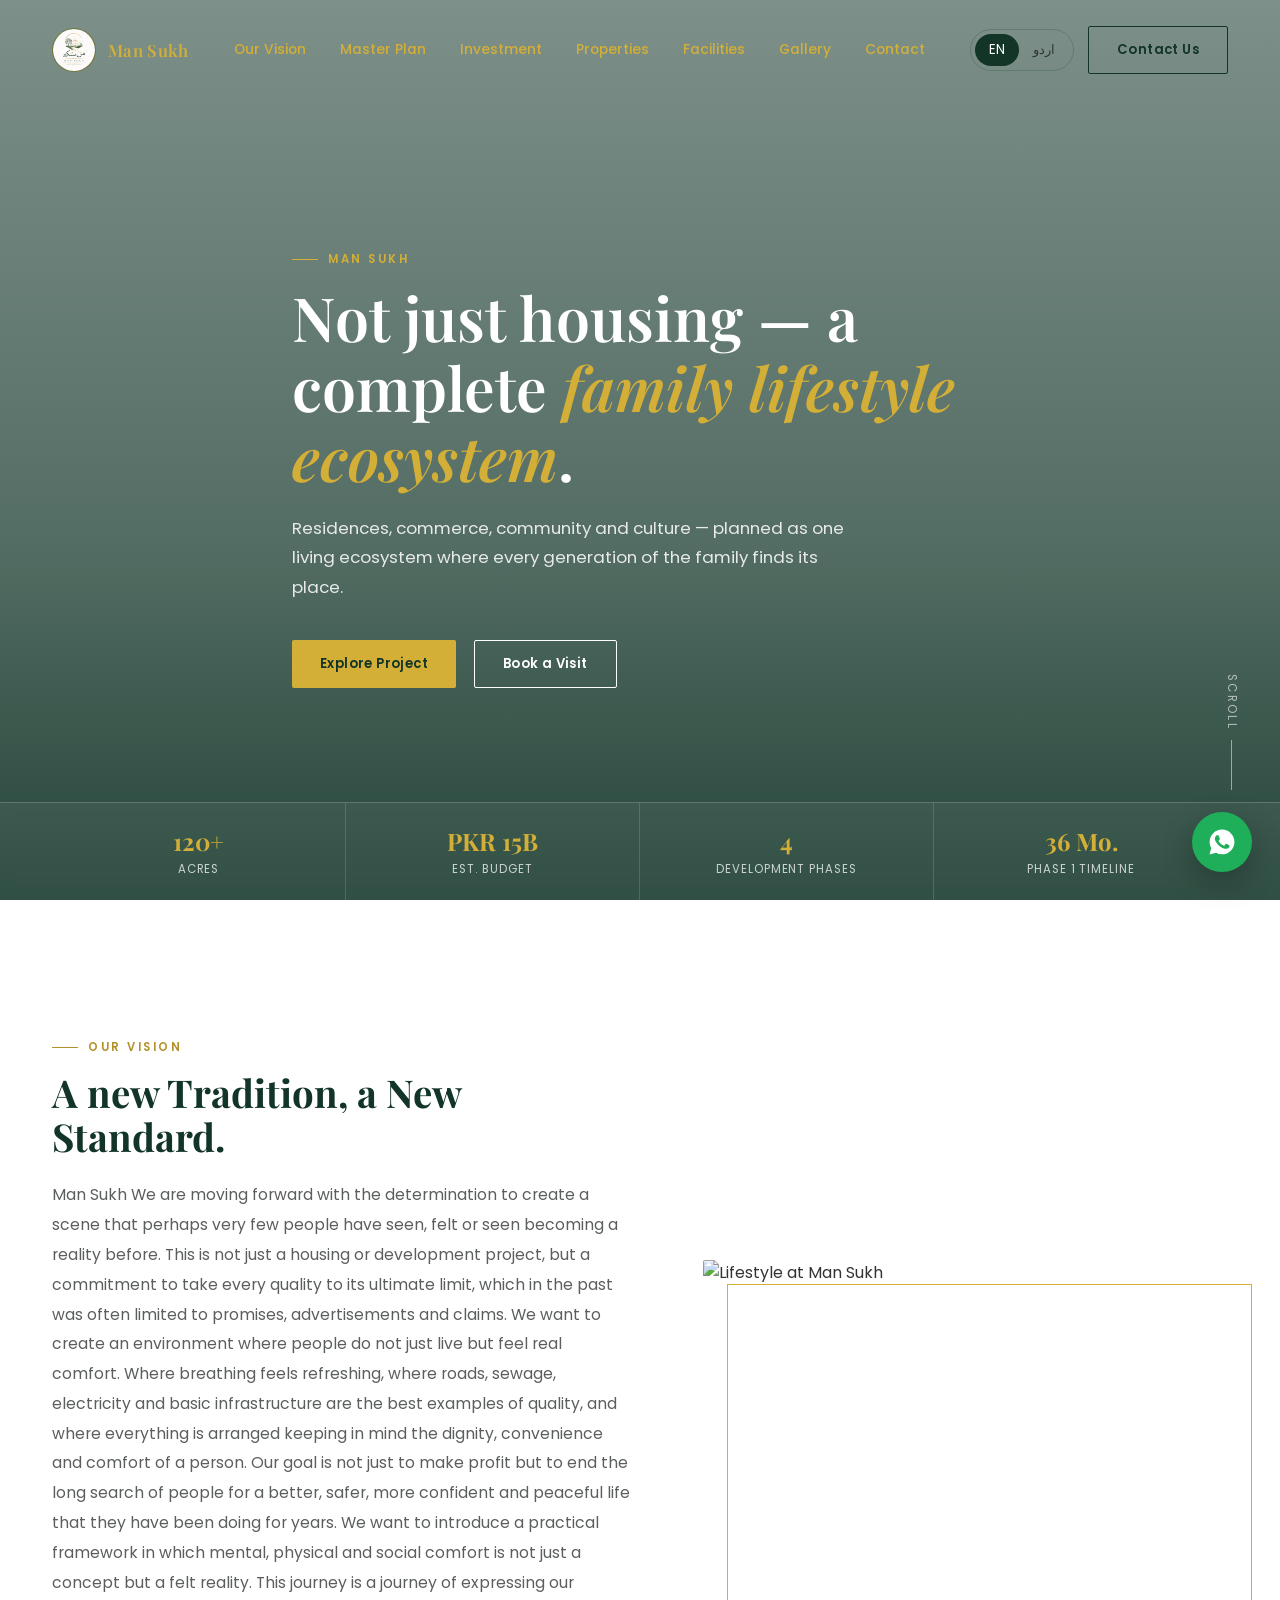
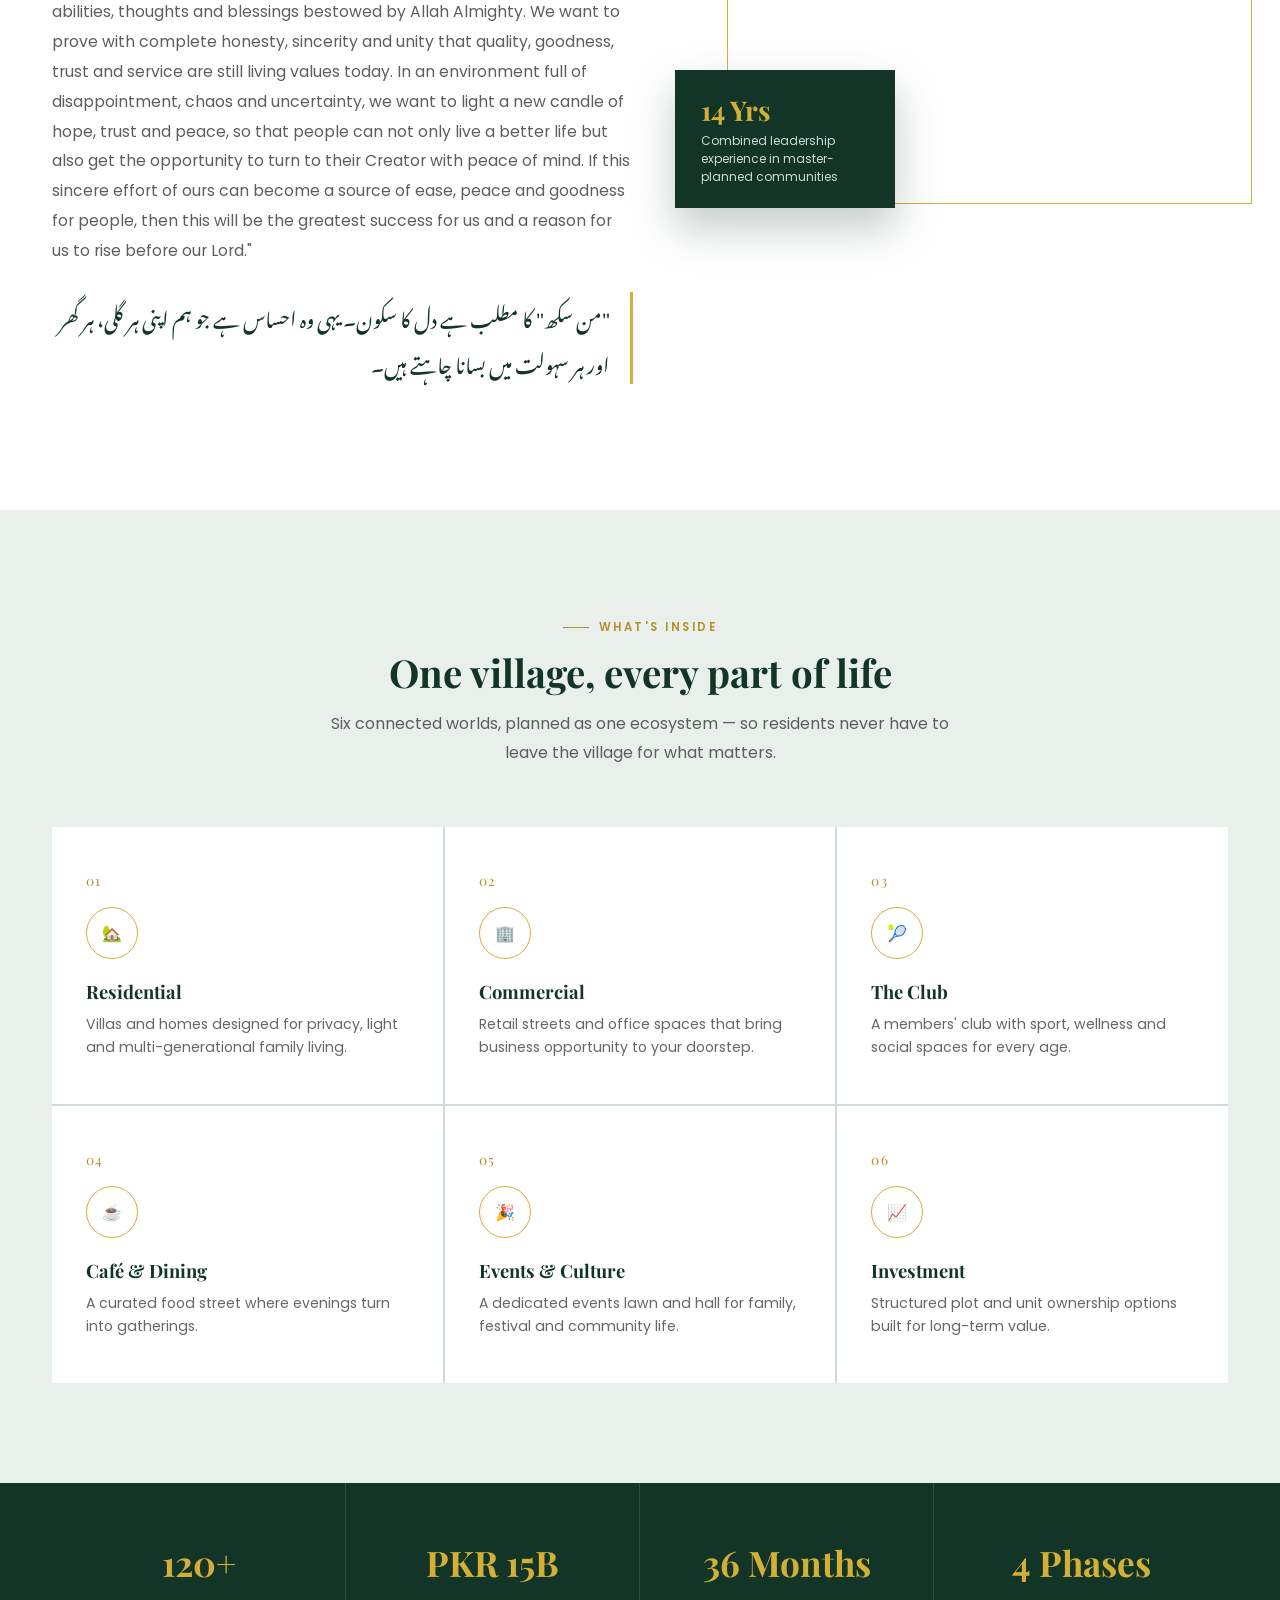
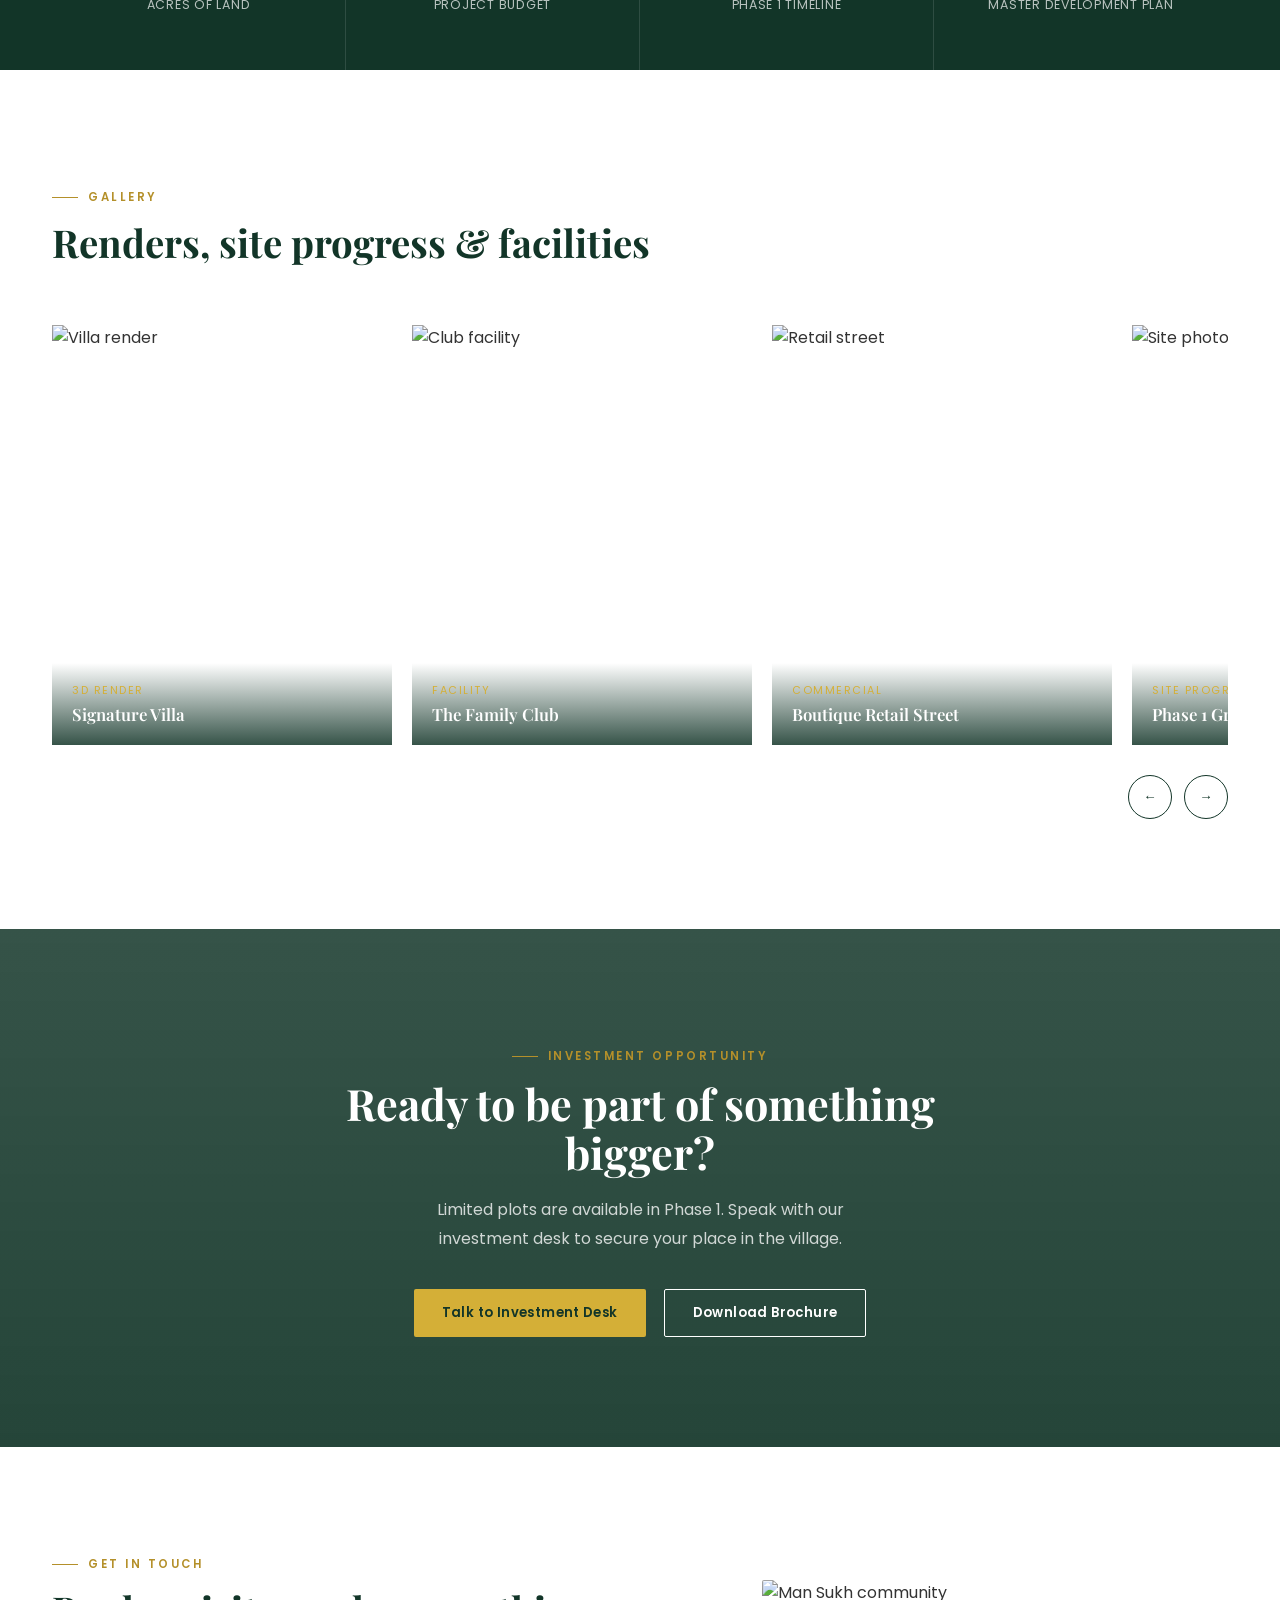
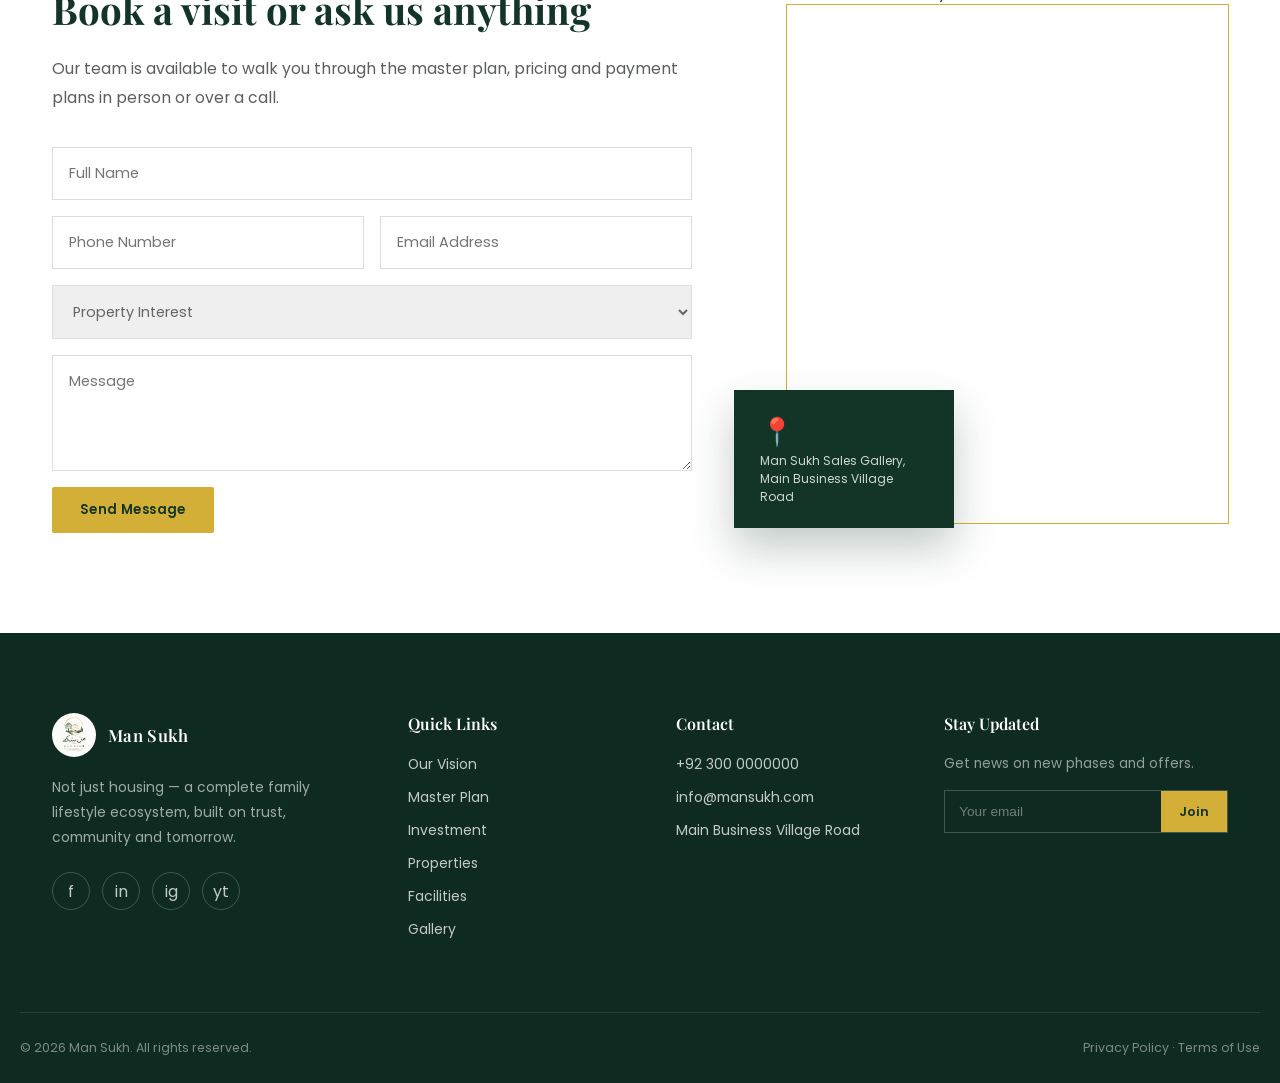
==== index.html @ b3fb8ecd "Update footer content in index.html" ====
<!DOCTYPE html>
<html lang="en">
<head>
<meta charset="UTF-8">
<meta name="viewport" content="width=device-width, initial-scale=1.0">
<title> Man Sukh </title>
<link rel="preconnect" href="https://fonts.googleapis.com">
<link href="https://fonts.googleapis.com/css2?family=Playfair+Display:ital,wght@0,400;0,500;0,600;0,700;1,500&family=Poppins:wght@300;400;500;600;700&family=Noto+Nastaliq+Urdu:wght@400;600;700&display=swap" rel="stylesheet">
<link rel="stylesheet" href="assets/styles.css">
</head>
<body>
<header id="siteHeader">
  <div class="container nav-wrap">
    <a href="index.html" class="logo">
      <img src="assets/logo.png" alt="Man Sukh Logo" class="logo-mark" style="width:44px;height:44px;border-radius:50%;object-fit:cover;">
      <div class="logo-text">
        <span class="en" data-en="Man Sukh" data-ur="من سکھ">Man Sukh</span>
  
      </div>
    </a>

    <nav class="main-nav">
      <a href="about.html" data-en="Our Vision" data-ur="ہمارا ویژن">Our Vision</a>
      <a href="master-plan.html" data-en="Master Plan" data-ur="ماسٹر پلان">Master Plan</a>
      <a href="investment.html" data-en="Investment" data-ur="سرمایہ کاری">Investment</a>
      <a href="properties.html" data-en="Properties" data-ur="پراپرٹیز">Properties</a>
      <a href="facilities.html" data-en="Facilities" data-ur="سہولیات">Facilities</a>
      <a href="gallery.html" data-en="Gallery" data-ur="گیلری">Gallery</a>
      <a href="contact.html" data-en="Contact" data-ur="رابطہ">Contact</a>
    </nav>

    <div class="header-actions">
      <div class="lang-toggle">
        <button class="active" data-lang="en" onclick="setLang('en')">EN</button>
        <button data-lang="ur" onclick="setLang('ur')">اردو</button>
      </div>
      <a href="contact.html" class="btn btn-outline-dark" data-en="Contact Us" data-ur="رابطہ کریں">Contact Us</a>
      <div class="burger" onclick="toggleMobileNav()"><span></span><span></span><span></span></div>
    </div>
  </div>
</header>
<div class="mobile-overlay" id="mOverlay" onclick="toggleMobileNav()"></div>
<div class="mobile-nav" id="mNav">
  <a href="about.html" onclick="toggleMobileNav()" data-en="Our Vision" data-ur="ہمارا ویژن">Our Vision</a>
  <a href="master-plan.html" onclick="toggleMobileNav()" data-en="Master Plan" data-ur="ماسٹر پلان">Master Plan</a>
  <a href="investment.html" onclick="toggleMobileNav()" data-en="Investment" data-ur="سرمایہ کاری">Investment</a>
  <a href="properties.html" onclick="toggleMobileNav()" data-en="Properties" data-ur="پراپرٹیز">Properties</a>
  <a href="facilities.html" onclick="toggleMobileNav()" data-en="Facilities" data-ur="سہولیات">Facilities</a>
  <a href="gallery.html" onclick="toggleMobileNav()" data-en="Gallery" data-ur="گیلری">Gallery</a>
  <a href="contact.html" onclick="toggleMobileNav()" data-en="Contact" data-ur="رابطہ">Contact</a>
</div>
<!-- HERO -->
<section class="hero" id="home">
  <div class="container hero-inner reveal">
    <div class="eyebrow" data-en="Man Sukh" data-ur="من سکھ ">Man Sukh </div>
    <h1 data-en='Not just housing a complete <em>family lifestyle ecosystem</em>.' data-ur="محض رہائش نہیں ایک مکمل <em>خاندانی طرزِ زندگی کا نظام</em>۔">Not just housing — a complete <em>family lifestyle ecosystem</em>.</h1>
    <p class="lead" data-en="Residences, commerce, community and culture planned as one living ecosystem where every generation of the family finds its place.Not just housing a complete family lifestyle ecosystem" data-ur="صرف رہائش ہی نہیں بلکہ خاندانی طرزِ زندگی کا ایک مکمل نظام رہائش، کاروبار، برادری اور ثقافت ایک ہی زندہ نظام کے طور پر منصوبہ بندی، جہاں خاندان کی ہر نسل کو اپنا مقام ملتا ہے۔">Residences, commerce, community and culture — planned as one living ecosystem where every generation of the family finds its place.</p>
    <div class="hero-ctas">
      <a href="master-plan.html" class="btn btn-gold" data-en="Explore Project" data-ur="منصوبہ دیکھیں">Explore Project</a>
      <a href="contact.html" class="btn btn-outline" data-en="Book a Visit" data-ur="وزٹ بک کریں">Book a Visit</a>
    </div>
  </div>

  <div class="scroll-cue" data-en="Scroll" data-ur="سکرول کریں">Scroll</div>

  <div class="hero-stats">
    <div class="container">
      <div class="hstat"><div class="num">120+</div><div class="label" data-en="Acres" data-ur="ایکڑ">Acres</div></div>
      <div class="hstat"><div class="num">PKR 15B</div><div class="label" data-en="Est. Budget" data-ur="تخمینی بجٹ">Est. Budget</div></div>
      <div class="hstat"><div class="num">4</div><div class="label" data-en="Development Phases" data-ur="ترقیاتی مراحل">Development Phases</div></div>
      <div class="hstat"><div class="num">36 Mo.</div><div class="label" data-en="Phase 1 Timeline" data-ur="فیز ون ٹائم لائن">Phase 1 Timeline</div></div>
    </div>
  </div>
</section>

<!-- ABOUT -->
<section class="about" id="about">
  <div class="container about-grid">
    <div class="reveal">
      <div class="eyebrow" data-en="Our Vision" data-ur="ہمارا وژن">Our Vision</div>
      <h2 data-en="A new Tradition, a new Standard." data-ur="ایک نئی روایت، ایک نیا معیار۔">A new Tradition, a New Standard.</h2>
      <p data-en="Man Sukh: We are moving forward with the determination to create a scene that perhaps very few people have seen, felt or seen becoming a reality before.
This is not just a housing or development project, but a commitment to take every quality to its ultimate limit, which in the past was often limited to promises, advertisements and claims.
We want to create an environment where people do not just live but feel real comfort. Where breathing feels refreshing, where roads, sewage, electricity and basic infrastructure are the best examples of quality, and where everything is arranged keeping in mind the dignity, convenience and comfort of a person.
Our goal is not just to make profit but to end the long search of people for a better, safer, more confident and peaceful life that they have been doing for years.
We want to introduce a practical framework in which mental, physical and social comfort is not just a concept but a felt reality.
This journey is a journey of expressing our abilities, thoughts and blessings bestowed by Allah Almighty. We want to prove with complete honesty, sincerity and unity that quality, goodness, trust and service are still living values ​​today.
In an environment full of disappointment, chaos and uncertainty, we want to light a new candle of hope, trust and peace, so that people can not only live a better life but also get the opportunity to turn to their Creator with peace of mind.
If this sincere effort of ours can become a source of ease, peace and goodness for people, then this will be the greatest success for us and a reason for us to rise before our Lord.." data-ur="من سکھ: ہم ایک ایسا منظر تخلیق کرنے کے عزم کے ساتھ آگے بڑھ رہے ہیں جسے شاید اس سے پہلے بہت کم لوگوں نے دیکھا، محسوس کیا یا حقیقت بنتے ہوئے پایا ہو۔
یہ صرف ایک ہاؤسنگ یا ڈویلپمنٹ پراجیکٹ نہیں، بلکہ ایک ایسی کمٹمنٹ ہے جس میں ہر اس معیار کو اپنی آخری حد تک پہنچانے کی کوشش کی جائے گی جو ماضی میں اکثر وعدوں، اشتہارات اور دعووں تک محدود رہا۔
ہم ایک ایسا ماحول تشکیل دینا چاہتے ہیں جہاں لوگ صرف رہائش اختیار نہ کریں بلکہ حقیقی سکون محسوس کریں۔ جہاں سانس لینے سے تازگی کا احساس ہو، جہاں سڑکیں، سیوریج، بجلی اور بنیادی انفراسٹرکچر معیار کی بہترین مثال بنیں، اور جہاں ہر چیز انسان کی عزت، سہولت اور آسودگی کو مدنظر رکھ کر ترتیب دی جائے۔
ہمارا مقصد صرف منافع کمانا نہیں بلکہ لوگوں کی اس طویل تلاش کو ختم کرنا ہے جو وہ ایک بہتر، محفوظ، بااعتماد اور پُرسکون زندگی کے لیے برسوں سے کرتے آرہے ہیں۔
ہم ایک ایسا عملی فریم ورک متعارف کروانا چاہتے ہیں جس میں ذہنی، جسمانی اور معاشرتی آسودگی صرف ایک تصور نہ ہو بلکہ ایک محسوس کی جانے والی حقیقت بن جائے۔
یہ سفر ہماری صلاحیتوں، سوچوں اور اللہ تعالیٰ کی عطا کردہ نعمتوں کے اظہار کا سفر ہے۔ ہم مکمل دیانت، اخلاص اور یکسوئی کے ساتھ یہ ثابت کرنا چاہتے ہیں کہ معیار، اچھائی، امانت اور خدمت آج بھی زندہ اقدار ہیں۔
مایوسی، انتشار اور بے یقینی سے بھرے ماحول میں ہم امید، اعتماد اور سکون کی ایک نئی شمع روشن کرنا چاہتے ہیں، تاکہ لوگ نہ صرف بہتر زندگی گزار سکیں بلکہ ذہنی آسودگی کے ساتھ اپنے خالق کی طرف متوجہ ہونے کا موقع بھی حاصل کریں۔
اگر ہماری یہ مخلصانہ کوشش لوگوں کے لیے آسانی، سکون اور بھلائی کا ذریعہ بن سکی تو یہی ہمارے لیے سب سے بڑی کامیابی اور اپنے رب کے حضور سرخروئی کا سبب ہوگی۔
۔"> Man Sukh We are moving forward with the determination to create a scene that perhaps very few people have seen, felt or seen becoming a reality before.
This is not just a housing or development project, but a commitment to take every quality to its ultimate limit, which in the past was often limited to promises, advertisements and claims.
We want to create an environment where people do not just live but feel real comfort. Where breathing feels refreshing, where roads, sewage, electricity and basic infrastructure are the best examples of quality, and where everything is arranged keeping in mind the dignity, convenience and comfort of a person.
Our goal is not just to make profit but to end the long search of people for a better, safer, more confident and peaceful life that they have been doing for years.
We want to introduce a practical framework in which mental, physical and social comfort is not just a concept but a felt reality.
This journey is a journey of expressing our abilities, thoughts and blessings bestowed by Allah Almighty. We want to prove with complete honesty, sincerity and unity that quality, goodness, trust and service are still living values ​​today.
In an environment full of disappointment, chaos and uncertainty, we want to light a new candle of hope, trust and peace, so that people can not only live a better life but also get the opportunity to turn to their Creator with peace of mind.
If this sincere effort of ours can become a source of ease, peace and goodness for people, then this will be the greatest success for us and a reason for us to rise before our Lord."</p>

      <div class="urdu-block" data-en='"من سکھ" کا مطلب ہے دل کا سکون۔ یہی وہ احساس ہے جو ہم اپنی ہر گلی، ہر گھر اور ہر سہولت میں بسانا چاہتے ہیں۔' data-ur='"من سکھ" کا مطلب ہے دل کا سکون۔ یہی وہ احساس ہے جو ہم اپنی ہر گلی، ہر گھر اور ہر سہولت میں بسانا چاہتے ہیں۔'>"من سکھ" کا مطلب ہے دل کا سکون۔ یہی وہ احساس ہے جو ہم اپنی ہر گلی، ہر گھر اور ہر سہولت میں بسانا چاہتے ہیں۔</div>

        </div>

    <div class="about-media reveal">
      <div class="frame"></div>
      <img src="https://images.unsplash.com/photo-1600585154340-be6161a56a0c?auto=format&fit=crop&w=900&q=80" alt="Lifestyle at Man Sukh">
      <div class="badge">
        <div class="num">14 Yrs</div>
        <div class="txt" data-en="Combined leadership experience in master-planned communities" data-ur="ماسٹر پلانڈ کمیونٹیز میں مشترکہ قائدانہ تجربہ">Combined leadership experience in master-planned communities</div>
      </div>
    </div>
  </div>
</section>

<!-- FEATURES -->
<section class="features" id="facilities">
  <div class="container">
    <div class="section-head center reveal">
      <div class="eyebrow" data-en="What's Inside" data-ur="کیا کیا شامل ہے">What's Inside</div>
      <h2 data-en="One village, every part of life" data-ur="ایک گاؤں، زندگی کا ہر پہلو">One village, every part of life</h2>
      <p data-en="Six connected worlds, planned as one ecosystem — so residents never have to leave the village for what matters." data-ur="چھ باہم منسلک دنیائیں، ایک نظام کے طور پر منصوبہ بند — تاکہ رہائشیوں کو اہم چیزوں کے لیے گاؤں چھوڑنا نہ پڑے۔">Six connected worlds, planned as one ecosystem — so residents never have to leave the village for what matters.</p>
    </div>

    <div class="feat-grid">
      <div class="feat-card reveal">
        <div class="fnum">01</div>
        <div class="ficon">🏡</div>
        <h3 data-en="Residential" data-ur="رہائشی">Residential</h3>
        <p data-en="Villas and homes designed for privacy, light and multi-generational family living." data-ur="ولاز اور گھر رازداری، روشنی اور کثیرالنسلی خاندانی زندگی کے لیے ڈیزائن کیے گئے۔">Villas and homes designed for privacy, light and multi-generational family living.</p>
      </div>
      <div class="feat-card reveal">
        <div class="fnum">02</div>
        <div class="ficon">🏢</div>
        <h3 data-en="Commercial" data-ur="کاروباری">Commercial</h3>
        <p data-en="Retail streets and office spaces that bring business opportunity to your doorstep." data-ur="ریٹیل گلیاں اور دفتری جگہیں جو کاروباری مواقع آپ کی دہلیز پر لاتی ہیں۔">Retail streets and office spaces that bring business opportunity to your doorstep.</p>
      </div>
      <div class="feat-card reveal">
        <div class="fnum">03</div>
        <div class="ficon">🎾</div>
        <h3 data-en="The Club" data-ur="کلب">The Club</h3>
        <p data-en="A members' club with sport, wellness and social spaces for every age." data-ur="ہر عمر کے لیے کھیل، صحت اور سماجی سرگرمیوں پر مشتمل ممبرز کلب۔">A members' club with sport, wellness and social spaces for every age.</p>
      </div>
      <div class="feat-card reveal">
        <div class="fnum">04</div>
        <div class="ficon">☕</div>
        <h3 data-en="Café & Dining" data-ur="کیفے اور ڈائننگ">Café & Dining</h3>
        <p data-en="A curated food street where evenings turn into gatherings." data-ur="ایک منتخب فوڈ اسٹریٹ جہاں شامیں محفلوں میں بدل جاتی ہیں۔">A curated food street where evenings turn into gatherings.</p>
      </div>
      <div class="feat-card reveal">
        <div class="fnum">05</div>
        <div class="ficon">🎉</div>
        <h3 data-en="Events & Culture" data-ur="تقریبات و ثقافت">Events & Culture</h3>
        <p data-en="A dedicated events lawn and hall for family, festival and community life." data-ur="خاندانی، تہواری اور کمیونٹی زندگی کے لیے مخصوص ایونٹس لان اور ہال۔">A dedicated events lawn and hall for family, festival and community life.</p>
      </div>
      <div class="feat-card reveal">
        <div class="fnum">06</div>
        <div class="ficon">📈</div>
        <h3 data-en="Investment" data-ur="سرمایہ کاری">Investment</h3>
        <p data-en="Structured plot and unit ownership options built for long-term value." data-ur="طویل مدتی قدر کے لیے تشکیل شدہ پلاٹ اور یونٹ ملکیت کے اختیارات۔">Structured plot and unit ownership options built for long-term value.</p>
      </div>
    </div>
  </div>
</section>

<!-- STATS -->
<section class="stats" id="masterplan">
  <div class="container stats-grid">
    <div class="stat-box reveal"><div class="snum">120+</div><div class="slabel" data-en="Acres of Land" data-ur="ایکڑ اراضی">Acres of Land</div></div>
    <div class="stat-box reveal"><div class="snum">PKR 15B</div><div class="slabel" data-en="Project Budget" data-ur="پراجیکٹ بجٹ">Project Budget</div></div>
    <div class="stat-box reveal"><div class="snum">36 Months</div><div class="slabel" data-en="Phase 1 Timeline" data-ur="فیز ون ٹائم لائن">Phase 1 Timeline</div></div>
    <div class="stat-box reveal"><div class="snum">4 Phases</div><div class="slabel" data-en="Master Development Plan" data-ur="ماسٹر ڈویلپمنٹ پلان">Master Development Plan</div></div>
  </div>
</section>

<!-- GALLERY -->
<section class="gallery" id="gallery">
  <div class="container">
    <div class="section-head reveal" style="display:flex;justify-content:space-between;align-items:flex-end;flex-wrap:wrap;gap:20px;">
      <div>
        <div class="eyebrow" data-en="Gallery" data-ur="گیلری">Gallery</div>
        <h2 data-en="Renders, site progress & facilities" data-ur="رینڈرز، سائٹ کی پیشرفت اور سہولیات">Renders, site progress & facilities</h2>
      </div>
    </div>

    <div class="gal-track" id="galTrack">
      <div class="gal-item reveal" onclick="openLightbox(this)"><img src="https://images.unsplash.com/photo-1600607687939-ce8a6c25118c?auto=format&fit=crop&w=700&q=80" alt="Villa render"><div class="gcap"><div class="glabel" data-en="3D Render" data-ur="تھری ڈی رینڈر">3D Render</div><h4 data-en="Signature Villa" data-ur="سگنیچر ولا">Signature Villa</h4></div></div>
      <div class="gal-item reveal" onclick="openLightbox(this)"><img src="https://images.unsplash.com/photo-1600566753190-17f0baa2a6c3?auto=format&fit=crop&w=700&q=80" alt="Club facility"><div class="gcap"><div class="glabel" data-en="Facility" data-ur="سہولت">Facility</div><h4 data-en="The Family Club" data-ur="فیملی کلب">The Family Club</h4></div></div>
      <div class="gal-item reveal" onclick="openLightbox(this)"><img src="https://images.unsplash.com/photo-1600047509807-ba8f99d2cdde?auto=format&fit=crop&w=700&q=80" alt="Retail street"><div class="gcap"><div class="glabel" data-en="Commercial" data-ur="کاروباری">Commercial</div><h4 data-en="Boutique Retail Street" data-ur="بوتیک ریٹیل اسٹریٹ">Boutique Retail Street</h4></div></div>
      <div class="gal-item reveal" onclick="openLightbox(this)"><img src="https://images.unsplash.com/photo-1600210492486-724fe5c67fb0?auto=format&fit=crop&w=700&q=80" alt="Site photo"><div class="gcap"><div class="glabel" data-en="Site Progress" data-ur="سائٹ پیش رفت">Site Progress</div><h4 data-en="Phase 1 Groundwork" data-ur="فیز ون گراؤنڈ ورک">Phase 1 Groundwork</h4></div></div>
      <div class="gal-item reveal" onclick="openLightbox(this)"><img src="https://images.unsplash.com/photo-1600573472550-8090b5e0745e?auto=format&fit=crop&w=700&q=80" alt="Green courtyard"><div class="gcap"><div class="glabel" data-en="Landscape" data-ur="لینڈ اسکیپ">Landscape</div><h4 data-en="Central Green Courtyard" data-ur="مرکزی سرسبز صحن">Central Green Courtyard</h4></div></div>
    </div>

    <div class="gal-nav">
      <button onclick="scrollGal(-1)">←</button>
      <button onclick="scrollGal(1)">→</button>
    </div>
  </div>
</section>

<div class="lightbox" id="lightbox" onclick="closeLightbox()">
  <span class="lightbox-close">&times;</span>
  <img id="lightboxImg" src="" alt="">
</div>

<!-- INVESTMENT / CTA -->
<section class="cta-band" id="invest">
  <div class="container reveal">
    <div class="eyebrow" style="justify-content:center;" data-en="Investment Opportunity" data-ur="سرمایہ کاری کا موقع">Investment Opportunity</div>
    <h2 data-en="Ready to be part of something bigger?" data-ur="کیا آپ کچھ بڑا حصہ بننے کے لیے تیار ہیں؟">Ready to be part of something bigger?</h2>
    <p data-en="Limited plots are available in Phase 1. Speak with our investment desk to secure your place in the village." data-ur="فیز ون میں محدود پلاٹس دستیاب ہیں۔ گاؤں میں اپنی جگہ محفوظ کرنے کے لیے ہمارے انویسٹمنٹ ڈیسک سے بات کریں۔">Limited plots are available in Phase 1. Speak with our investment desk to secure your place in the village.</p>
    <div class="ctas">
      <a href="contact.html" class="btn btn-gold" data-en="Talk to Investment Desk" data-ur="انویسٹمنٹ ڈیسک سے بات کریں">Talk to Investment Desk</a>
      <a href="contact.html" class="btn btn-outline" data-en="Download Brochure" data-ur="بروشر ڈاؤن لوڈ کریں">Download Brochure</a>
    </div>
  </div>
</section>

<!-- CONTACT -->
<section class="about" id="contact" style="padding-top:100px;">
  <div class="container about-grid">
    <div class="reveal">
      <div class="eyebrow" data-en="Get In Touch" data-ur="ہم سے رابطہ کریں">Get In Touch</div>
      <h2 data-en="Book a visit or ask us anything" data-ur="وزٹ بک کریں یا ہم سے کچھ بھی پوچھیں">Book a visit or ask us anything</h2>
      <p data-en="Our team is available to walk you through the master plan, pricing and payment plans in person or over a call." data-ur="ہماری ٹیم ماسٹر پلان، قیمتوں اور ادائیگی کے منصوبوں کے بارے میں ذاتی طور پر یا کال پر آپ کی رہنمائی کے لیے دستیاب ہے۔">Our team is available to walk you through the master plan, pricing and payment plans in person or over a call.</p>

      <form style="margin-top:34px;display:grid;gap:16px;" onsubmit="event.preventDefault(); alert('Thank you — our team will contact you shortly.');">
        <input type="text" placeholder="Full Name" required style="padding:15px 16px;border:1px solid #ddd;font-family:inherit;font-size:.9rem;">
        <div style="display:grid;grid-template-columns:1fr 1fr;gap:16px;">
          <input type="tel" placeholder="Phone Number" required style="padding:15px 16px;border:1px solid #ddd;font-family:inherit;font-size:.9rem;">
          <input type="email" placeholder="Email Address" required style="padding:15px 16px;border:1px solid #ddd;font-family:inherit;font-size:.9rem;">
        </div>
        <select required style="padding:15px 16px;border:1px solid #ddd;font-family:inherit;font-size:.9rem;color:#666;">
          <option value="">Property Interest</option>
          <option>Residential Villa</option>
          <option>Commercial Plot</option>
          <option>Investment Plan</option>
        </select>
        <textarea placeholder="Message" rows="4" style="padding:15px 16px;border:1px solid #ddd;font-family:inherit;font-size:.9rem;resize:vertical;"></textarea>
        <button type="submit" class="btn btn-gold" style="justify-self:start;" data-en="Send Message" data-ur="پیغام بھیجیں">Send Message</button>
      </form>
    </div>

    <div class="about-media reveal">
      <div class="frame"></div>
      <img src="https://images.unsplash.com/photo-1600566752355-35792bedcfea?auto=format&fit=crop&w=900&q=80" alt="Man Sukh community">
      <div class="badge">
        <div class="num">📍</div>
        <div class="txt" data-en="Man Sukh Sales Gallery, Main Business Village Road" data-ur="من سکھ سیلز گیلری، مین بزنس ولیج روڈ">Man Sukh Sales Gallery, Main Business Village Road</div>
      </div>
    </div>
  </div>
</section>

<footer>
  <div class="container foot-grid">
    <div class="foot-brand">
      <div class="logo">
        <img src="assets/logo.png" alt="logo" style="width:44px;height:44px;border-radius:50%;object-fit:cover;">
        <div class="logo-text"><span class="en" data-en="Man Sukh" data-ur="من سکھ">Man Sukh</span> </div>
      </div>
      <p data-en="Not just housing — a complete family lifestyle ecosystem, built on trust, community and tomorrow." data-ur="محض رہائش نہیں — اعتماد، برادری اور کل پر تعمیر ایک مکمل خاندانی طرزِ زندگی کا نظام۔">Not just housing — a complete family lifestyle ecosystem, built on trust, community and tomorrow.</p>
      <div class="foot-social">
        <a href="#">f</a><a href="#">in</a><a href="#">ig</a><a href="#">yt</a>
      </div>
    </div>
    <div class="foot-col">
      <h4 data-en="Quick Links" data-ur="فوری روابط">Quick Links</h4>
      <ul>
        <li><a href="about.html" data-en="Our Vision" data-ur="ہمارا ویژن">Our Vision</a></li>
        <li><a href="master-plan.html" data-en="Master Plan" data-ur="ماسٹر پلان">Master Plan</a></li>
        <li><a href="investment.html" data-en="Investment" data-ur="سرمایہ کاری">Investment</a></li>
        <li><a href="properties.html" data-en="Properties" data-ur="پراپرٹیز">Properties</a></li>
        <li><a href="facilities.html" data-en="Facilities" data-ur="سہولیات">Facilities</a></li>
        <li><a href="gallery.html" data-en="Gallery" data-ur="گیلری">Gallery</a></li>
      </ul>
    </div>
    <div class="foot-col">
      <h4 data-en="Contact" data-ur="رابطہ">Contact</h4>
      <ul>
        <li>+92 300 0000000</li>
        <li>info@mansukh.com</li>
        <li data-en="Main Business Village Road" data-ur="مین بزنس ولیج روڈ">Main Business Village Road</li>
      </ul>
    </div>
    <div class="foot-col">
      <h4 data-en="Stay Updated" data-ur="اپ ڈیٹ رہیں">Stay Updated</h4>
      <p style="font-size:.85rem;color:rgba(255,255,255,.55);" data-en="Get news on new phases and offers." data-ur="نئے مراحل اور آفرز کی خبریں حاصل کریں۔">Get news on new phases and offers.</p>
      <div class="newsletter">
        <input type="email" placeholder="Your email">
        <button data-en="Join" data-ur="شامل ہوں">Join</button>
      </div>
    </div>
  </div>
  <div class="container foot-bottom">
    <span>&copy; 2026 Man Sukh. All rights reserved.</span>
    <span data-en="Privacy Policy · Terms of Use" data-ur="پرائیویسی پالیسی · شرائط استعمال">Privacy Policy · Terms of Use</span>
  </div>
</footer>

<a class="wa-float" href="https://wa.me/923000000000" target="_blank" aria-label="WhatsApp">
  <svg width="30" height="30" viewBox="0 0 24 24" fill="white"><path d="M12.04 2C6.58 2 2.13 6.45 2.13 11.91c0 1.75.46 3.45 1.32 4.95L2 22l5.25-1.38a9.9 9.9 0 0 0 4.79 1.22h.01c5.46 0 9.91-4.45 9.91-9.91C21.96 6.45 17.51 2 12.04 2zm5.8 14.05c-.24.68-1.4 1.3-1.93 1.38-.5.08-1.13.11-1.82-.11-.42-.13-.96-.31-1.65-.6-2.9-1.25-4.8-4.17-4.94-4.36-.14-.19-1.18-1.57-1.18-3 0-1.42.75-2.12 1.02-2.41.27-.29.58-.36.78-.36.19 0 .39 0 .56.01.18.01.42-.07.65.5.24.58.82 2 .89 2.15.07.15.12.32.02.52-.1.19-.15.32-.29.49-.15.17-.31.38-.44.51-.15.15-.3.31-.13.6.17.29.76 1.25 1.63 2.02 1.12 1 2.06 1.31 2.35 1.46.29.15.46.13.63-.08.17-.2.72-.84.91-1.13.19-.29.38-.24.63-.15.26.1 1.64.77 1.92.91.28.14.47.21.53.33.07.12.07.68-.17 1.36z"/></svg>
</a>

<div class="lightbox" id="lightbox" onclick="closeLightbox()">
  <span class="lightbox-close">&times;</span>
  <img id="lightboxImg" src="" alt="">
</div>

<script src="assets/script.js"></script>
</body>
</html>
---- assets/styles.css ----
:root{
    --green: #1B4D3E;
    --green-deep: #123528;
    --green-tint: #E9F0EC;
    --gold: #D4AF37;
    --gold-deep: #B4902A;
    --white: #FFFFFF;
    --gray: #F5F5F5;
    --charcoal: #333333;
    --font-head: 'Playfair Display', serif;
    --font-body: 'Poppins', sans-serif;
    --font-urdu: 'Noto Nastaliq Urdu', serif;
    --ease: cubic-bezier(.22,.61,.36,1);
  }

  *{margin:0;padding:0;box-sizing:border-box;}
  html{scroll-behavior:smooth;}
  body{
    font-family: var(--font-body);
    color: var(--charcoal);
    background: var(--white);
    overflow-x:hidden;
    -webkit-font-smoothing:antialiased;
  }
  img{max-width:100%;display:block;}
  a{text-decoration:none;color:inherit;}
  ul{list-style:none;}
  button{font-family:inherit;cursor:pointer;border:none;background:none;}
  .container{max-width:1240px;margin:0 auto;padding:0 32px;}
  section{position:relative;}
  h1,h2,h3{font-family:var(--font-head);line-height:1.15;color:var(--green-deep);}
  .eyebrow{
    font-size:.72rem;letter-spacing:.22em;text-transform:uppercase;
    color:var(--gold-deep);font-weight:600;display:inline-flex;align-items:center;gap:10px;margin-bottom:14px;
  }
  .eyebrow::before{content:"";width:26px;height:1px;background:var(--gold-deep);display:inline-block;}
  .urdu{font-family:var(--font-urdu);direction:rtl;}

  /* reveal on scroll */
  .reveal{opacity:0;transform:translateY(28px);transition:opacity .9s var(--ease), transform .9s var(--ease);}
  .reveal.in{opacity:1;transform:translateY(0);}

  @media (prefers-reduced-motion: reduce){
    .reveal{opacity:1;transform:none;transition:none;}
    html{scroll-behavior:auto;}
  }

  /* ---------- HEADER ---------- */
  header{
    position:fixed;top:0;left:0;right:0;z-index:1000;
    background:rgba(255,255,255,0.0);
    transition:background .4s var(--ease), box-shadow .4s var(--ease), padding .4s var(--ease);
    padding:26px 0;
  }
  header.scrolled{
    background:rgba(255,255,255,0.96);
    backdrop-filter:blur(10px);
    box-shadow:0 4px 30px rgba(27,77,62,0.08);
    padding:14px 0;
  }
  .nav-wrap{display:flex;align-items:center;justify-content:space-between;gap:24px;}
  .logo{display:flex;align-items:center;gap:12px;flex-shrink:0;}
  .logo-mark{
    width:44px;height:44px;border-radius:50%;
    background:linear-gradient(135deg,var(--green),var(--green-deep));
    display:flex;align-items:center;justify-content:center;
    color:var(--gold);font-family:var(--font-urdu);font-size:1.3rem;font-weight:700;
    border:1px solid rgba(212,175,55,0.5);
  }
  .logo-text{display:flex;flex-direction:column;line-height:1.1;}
  .logo-text .en{font-family:var(--font-head);font-weight:600;color:var(--gold);font-size:1.05rem;letter-spacing:.02em;}
  .logo-text .sub{font-size:.62rem;letter-spacing:.16em;text-transform:uppercase;color:var(--gold-deep);}
  header.scrolled .logo-mark{width:38px;height:38px;font-size:1.1rem;}

  nav.main-nav{display:flex;gap:34px;}
  nav.main-nav a{
    font-size:.86rem;font-weight:500;color:var(--gold);position:relative;padding:6px 0;
    transition:color .3s;
  }
  nav.main-nav a::after{
    content:"";position:absolute;bottom:0;left:0;width:0%;height:1.5px;background:var(--white);
    transition:width .35s var(--ease);
  }
  nav.main-nav a:hover{color:var(--green-deep);}
  nav.main-nav a:hover::after{width:100%;}

  .header-actions{display:flex;align-items:center;gap:14px;}
  .lang-toggle{
    display:flex;align-items:center;border:1px solid rgba(27,77,62,0.25);border-radius:30px;padding:4px;font-size:.72rem;font-weight:600;
  }
  .lang-toggle button{padding:6px 14px;border-radius:20px;color:var(--charcoal);transition:all .3s;}
  .lang-toggle button.active{background:var(--green-deep);color:var(--white);}
  .btn{
    display:inline-flex;align-items:center;justify-content:center;gap:8px;
    padding:13px 28px;border-radius:2px;font-size:.82rem;font-weight:600;letter-spacing:.03em;
    transition:all .35s var(--ease);white-space:nowrap;
  }
  .btn-gold{background:var(--gold);color:var(--green-deep);}
  .btn-gold:hover{background:var(--gold-deep);color:var(--white);transform:translateY(-2px);}
  .btn-outline{border:1px solid var(--white);color:var(--white);}
  .btn-outline:hover{background:var(--white);color:var(--green-deep);}
  .btn-outline-dark{border:1px solid var(--green-deep);color:var(--green-deep);}
  .btn-outline-dark:hover{background:var(--green-deep);color:var(--white);}

  .burger{display:none;flex-direction:column;gap:5px;width:26px;}
  .burger span{height:2px;width:100%;background:var(--green-deep);}

  /* ---------- HERO ---------- */
  .hero{
    min-height:100vh;display:flex;align-items:center;position:relative;
    background:
      linear-gradient(180deg, rgba(18,53,40,.55) 0%, rgba(18,53,40,.72) 60%, rgba(18,53,40,.92) 100%),
      url('https://images.unsplash.com/photo-1600596542815-ffad4c1539a9?auto=format&fit=crop&w=1920&q=80') center/cover no-repeat;
    padding-top:120px;padding-bottom:90px;
  }
  .hero-inner{max-width:760px;}
  .hero .eyebrow{color:var(--gold);}
  .hero .eyebrow::before{background:var(--gold);}
  .hero h1{
    font-size:clamp(2.3rem,5vw,3.8rem);color:var(--white);font-weight:600;margin-bottom:22px;
  }
  .hero h1 em{font-style:italic;color:var(--gold);}
  .hero p.lead{color:rgba(255,255,255,.86);font-size:1.05rem;max-width:560px;margin-bottom:38px;line-height:1.75;}
  .hero-ctas{display:flex;gap:18px;flex-wrap:wrap;}
  .hero-stats{
    position:absolute;bottom:0;left:0;right:0;
    background:rgba(255,255,255,0.06);border-top:1px solid rgba(255,255,255,0.18);
    backdrop-filter:blur(6px);
  }
  .hero-stats .container{display:grid;grid-template-columns:repeat(4,1fr);}
  .hstat{padding:22px 20px;text-align:center;border-right:1px solid rgba(255,255,255,0.15);}
  .hstat:last-child{border-right:none;}
  .hstat .num{font-family:var(--font-head);color:var(--gold);font-size:1.5rem;font-weight:700;}
  .hstat .label{color:rgba(255,255,255,.75);font-size:.72rem;letter-spacing:.08em;text-transform:uppercase;margin-top:4px;}

  .scroll-cue{
    position:absolute;right:40px;bottom:110px;writing-mode:vertical-rl;color:rgba(255,255,255,.6);
    font-size:.72rem;letter-spacing:.2em;display:flex;align-items:center;gap:10px;text-transform:uppercase;
  }
  .scroll-cue::after{content:"";width:1px;height:50px;background:rgba(255,255,255,.5);display:block;}

  /* ---------- ABOUT ---------- */
  .about{padding:130px 0 100px;background:var(--white);}
  .about-grid{display:grid;grid-template-columns:1.05fr .95fr;gap:70px;align-items:center;}
  .about h2{font-size:clamp(1.8rem,3vw,2.6rem);margin-bottom:22px;}
  .about p{color:#5b5f5c;line-height:1.9;margin-bottom:18px;font-size:.98rem;}
  .about .urdu-block{
    font-family:var(--font-urdu);direction:rtl;text-align:right;color:var(--green-deep);
    font-size:1.25rem;line-height:2.3;border-right:3px solid var(--gold);padding-right:20px;margin:26px 0 26px;
  }
  .about-media{position:relative;}
  .about-media img{border-radius:2px;width:100%;height:520px;object-fit:cover;}
  .about-media .frame{
    position:absolute;top:24px;right:-24px;bottom:-24px;left:24px;
    border:1px solid var(--gold);z-index:-1;
  }
  .about-media .badge{
    position:absolute;bottom:-28px;left:-28px;background:var(--green-deep);color:var(--white);
    padding:22px 26px;max-width:220px;box-shadow:0 20px 40px rgba(18,53,40,0.25);
  }
  .about-media .badge .num{font-family:var(--font-head);color:var(--gold);font-size:1.7rem;font-weight:700;}
  .about-media .badge .txt{font-size:.75rem;color:rgba(255,255,255,.8);margin-top:4px;line-height:1.5;}

  /* ---------- FEATURES ---------- */
  .features{padding:100px 0;background:var(--green-tint);}
  .section-head{max-width:620px;margin-bottom:60px;}
  .section-head.center{margin-left:auto;margin-right:auto;text-align:center;}
  .section-head h2{font-size:clamp(1.8rem,3vw,2.5rem);}
  .section-head p{color:#5b5f5c;margin-top:16px;line-height:1.8;}

  .feat-grid{display:grid;grid-template-columns:repeat(3,1fr);gap:2px;background:rgba(27,77,62,0.12);}
  .feat-card{
    background:var(--white);padding:44px 34px;transition:background .4s,transform .4s;position:relative;
  }
  .feat-card:hover{background:var(--green-deep);transform:translateY(-4px);}
  .feat-card:hover h3, .feat-card:hover .fnum{color:var(--gold);}
  .feat-card:hover p{color:rgba(255,255,255,.78);}
  .feat-card .fnum{font-family:var(--font-head);font-size:.85rem;color:var(--gold-deep);letter-spacing:.1em;}
  .feat-card .ficon{
    width:52px;height:52px;border-radius:50%;border:1px solid var(--gold);
    display:flex;align-items:center;justify-content:center;margin:18px 0 22px;color:var(--green-deep);
    transition:all .4s;
  }
  .feat-card:hover .ficon{background:var(--gold);color:var(--green-deep);}
  .feat-card h3{font-size:1.15rem;margin-bottom:10px;transition:color .4s;}
  .feat-card p{font-size:.88rem;color:#666;line-height:1.7;transition:color .4s;}

  /* ---------- STATS ---------- */
  .stats{padding:0;background:var(--green-deep);}
  .stats-grid{display:grid;grid-template-columns:repeat(4,1fr);}
  .stat-box{
    padding:56px 30px;text-align:center;border-right:1px solid rgba(255,255,255,0.12);color:var(--white);
  }
  .stat-box:last-child{border-right:none;}
  .stat-box .snum{font-family:var(--font-head);font-size:2.2rem;color:var(--gold);font-weight:700;}
  .stat-box .slabel{font-size:.78rem;letter-spacing:.06em;color:rgba(255,255,255,.7);margin-top:10px;text-transform:uppercase;}

  /* ---------- GALLERY ---------- */
  .gallery{padding:110px 0;background:var(--white);}
  .gal-track{display:flex;gap:20px;overflow-x:auto;scroll-snap-type:x mandatory;padding-bottom:24px;}
  .gal-track::-webkit-scrollbar{height:6px;}
  .gal-track::-webkit-scrollbar-thumb{background:var(--gold);border-radius:10px;}
  .gal-item{
    flex:0 0 340px;height:420px;scroll-snap-align:start;position:relative;overflow:hidden;cursor:pointer;
  }
  .gal-item img{width:100%;height:100%;object-fit:cover;transition:transform .6s var(--ease);}
  .gal-item:hover img{transform:scale(1.08);}
  .gal-item .gcap{
    position:absolute;left:0;right:0;bottom:0;padding:20px;
    background:linear-gradient(0deg, rgba(18,53,40,0.85), transparent);color:var(--white);
  }
  .gal-item .gcap .glabel{font-size:.68rem;letter-spacing:.14em;text-transform:uppercase;color:var(--gold);}
  .gal-item .gcap h4{font-family:var(--font-head);font-size:1.05rem;font-weight:600;margin-top:4px;}
  .gal-nav{display:flex;justify-content:flex-end;gap:12px;margin-top:6px;}
  .gal-nav button{
    width:44px;height:44px;border:1px solid var(--green-deep);border-radius:50%;
    display:flex;align-items:center;justify-content:center;color:var(--green-deep);transition:all .3s;
  }
  .gal-nav button:hover{background:var(--green-deep);color:var(--white);}

  /* lightbox */
  .lightbox{
    position:fixed;inset:0;background:rgba(18,53,40,0.95);z-index:2000;display:none;
    align-items:center;justify-content:center;padding:40px;
  }
  .lightbox.open{display:flex;}
  .lightbox img{max-width:90vw;max-height:82vh;object-fit:contain;box-shadow:0 30px 80px rgba(0,0,0,.5);}
  .lightbox-close{position:absolute;top:30px;right:40px;color:var(--white);font-size:2rem;font-weight:300;}

  /* ---------- CTA BAND ---------- */
  .cta-band{
    padding:110px 0;text-align:center;position:relative;
    background:
      linear-gradient(180deg, rgba(18,53,40,.85), rgba(18,53,40,.92)),
      url('https://images.unsplash.com/photo-1600585154340-be6161a56a0c?auto=format&fit=crop&w=1600&q=80') center/cover;
  }
  .cta-band h2{color:var(--white);font-size:clamp(1.8rem,3.4vw,2.7rem);max-width:640px;margin:0 auto 18px;}
  .cta-band p{color:rgba(255,255,255,.78);max-width:480px;margin:0 auto 36px;line-height:1.8;}
  .cta-band .ctas{display:flex;justify-content:center;gap:18px;flex-wrap:wrap;}

  /* ---------- FOOTER ---------- */
  footer{background:#0F2B21;color:rgba(255,255,255,.75);padding:80px 0 0;}
  .foot-grid{display:grid;grid-template-columns:1.4fr 1fr 1fr 1.3fr;gap:50px;padding-bottom:60px;border-bottom:1px solid rgba(255,255,255,0.1);}
  .foot-brand .logo-text .en{color:var(--white);}
  .foot-brand p{margin-top:18px;font-size:.87rem;line-height:1.8;color:rgba(255,255,255,.6);max-width:280px;}
  .foot-col h4{font-family:var(--font-head);color:var(--white);font-size:1rem;margin-bottom:20px;font-weight:600;}
  .foot-col li{margin-bottom:12px;font-size:.87rem;}
  .foot-col a:hover{color:var(--gold);}
  .foot-social{display:flex;gap:12px;margin-top:22px;}
  .foot-social a{
    width:38px;height:38px;border:1px solid rgba(255,255,255,0.2);border-radius:50%;
    display:flex;align-items:center;justify-content:center;transition:all .3s;
  }
  .foot-social a:hover{background:var(--gold);border-color:var(--gold);color:var(--green-deep);}
  .newsletter{display:flex;margin-top:16px;border:1px solid rgba(255,255,255,0.2);}
  .newsletter input{flex:1;background:transparent;border:none;padding:13px 14px;color:var(--white);font-size:.85rem;}
  .newsletter input::placeholder{color:rgba(255,255,255,.4);}
  .newsletter button{background:var(--gold);color:var(--green-deep);padding:0 18px;font-weight:600;font-size:.8rem;}
  .foot-bottom{
    display:flex;justify-content:space-between;padding:26px 0;font-size:.78rem;color:rgba(255,255,255,.45);flex-wrap:wrap;gap:10px;
  }

  /* ---------- WHATSAPP FLOAT ---------- */
  .wa-float{
    position:fixed;bottom:28px;right:28px;z-index:1500;
    width:60px;height:60px;border-radius:50%;background:#1FAE5A;
    display:flex;align-items:center;justify-content:center;box-shadow:0 10px 30px rgba(0,0,0,.25);
    animation:pulse 2.4s infinite;
  }
  @keyframes pulse{
    0%{box-shadow:0 0 0 0 rgba(31,174,90,.5);}
    70%{box-shadow:0 0 0 16px rgba(31,174,90,0);}
    100%{box-shadow:0 0 0 0 rgba(31,174,90,0);}
  }

  /* ---------- RESPONSIVE ---------- */
  @media (max-width:1024px){
    .about-grid{grid-template-columns:1fr;}
    .about-media{order:-1;}
    .feat-grid{grid-template-columns:repeat(2,1fr);}
    .stats-grid{grid-template-columns:repeat(2,1fr);}
    .stat-box:nth-child(2){border-right:none;}
    .stat-box{border-bottom:1px solid rgba(255,255,255,0.12);}
    .foot-grid{grid-template-columns:1fr 1fr;}
  }
  @media (max-width:820px){
    nav.main-nav{display:none;}
    .burger{display:flex;}
    .header-actions .btn-gold-label{display:none;}
    .hero-stats .container{grid-template-columns:repeat(2,1fr);}
    .hstat:nth-child(2){border-right:none;}
    .hstat{border-bottom:1px solid rgba(255,255,255,0.15);}
  }
  @media (max-width:640px){
    .container{padding:0 20px;}
    .hero{padding-top:110px;}
    .feat-grid{grid-template-columns:1fr;}
    .about-media img{height:360px;}
    .foot-grid{grid-template-columns:1fr;gap:36px;}
    .scroll-cue{display:none;}
    .gal-item{flex:0 0 82vw;height:340px;}
    .stats-grid{grid-template-columns:1fr;}
    .stat-box{border-right:none !important;}
  }

  /* Mobile nav drawer */
  .mobile-nav{
    position:fixed;top:0;right:-100%;width:78%;max-width:320px;height:100vh;background:var(--white);z-index:1200;
    box-shadow:-10px 0 40px rgba(0,0,0,.15);transition:right .45s var(--ease);padding:100px 34px 40px;
  }
  .mobile-nav.open{right:0;}
  .mobile-nav a{display:block;padding:16px 0;border-bottom:1px solid var(--gray);font-weight:500;color:var(--green-deep);}
  .mobile-overlay{position:fixed;inset:0;background:rgba(18,53,40,.4);z-index:1100;display:none;}
  .mobile-overlay.open{display:block;}

/* ---------- INNER PAGE BANNER ---------- */
.page-banner{
  min-height:56vh;display:flex;align-items:flex-end;position:relative;padding:160px 0 70px;
  background:
    linear-gradient(180deg, rgba(18,53,40,.55) 0%, rgba(18,53,40,.88) 100%),
    var(--banner-img) center/cover no-repeat;
}
.page-banner .crumb{color:rgba(255,255,255,.7);font-size:.8rem;margin-bottom:14px;}
.page-banner .crumb a{color:var(--gold);}
.page-banner h1{color:var(--white);font-size:clamp(2rem,4.4vw,3.2rem);max-width:720px;}
.page-banner p{color:rgba(255,255,255,.8);max-width:560px;margin-top:16px;line-height:1.8;}

/* ---------- TIMELINE (Master Plan) ---------- */
.timeline{padding:110px 0;background:var(--white);}
.tl-row{display:grid;grid-template-columns:120px 1fr;gap:30px;position:relative;padding-bottom:60px;}
.tl-row:last-child{padding-bottom:0;}
.tl-row::before{
  content:"";position:absolute;left:59px;top:14px;bottom:-46px;width:1px;background:rgba(27,77,62,0.18);
}
.tl-row:last-child::before{display:none;}
.tl-marker{
  width:120px;display:flex;flex-direction:column;align-items:center;
}
.tl-marker .dot{
  width:18px;height:18px;border-radius:50%;background:var(--gold);border:4px solid var(--green-tint);z-index:2;
}
.tl-marker .yr{font-family:var(--font-head);font-weight:700;color:var(--green-deep);margin-top:10px;font-size:1.1rem;}
.tl-content{background:var(--green-tint);padding:32px 36px;border-left:3px solid var(--gold);}
.tl-content .status{
  display:inline-block;font-size:.68rem;letter-spacing:.1em;text-transform:uppercase;font-weight:600;
  padding:4px 12px;border-radius:20px;margin-bottom:12px;
}
.tl-content .status.done{background:#1B4D3E;color:#fff;}
.tl-content .status.progress{background:var(--gold);color:var(--green-deep);}
.tl-content .status.upcoming{background:#e2e2e2;color:#555;}
.tl-content h3{font-size:1.3rem;margin-bottom:10px;}
.tl-content p{color:#5b5f5c;line-height:1.8;font-size:.92rem;}

/* ---------- PROPERTY / PLOT CARDS ---------- */
.prop-filters{display:flex;gap:12px;flex-wrap:wrap;margin-bottom:50px;}
.prop-filters button{
  padding:10px 22px;border:1px solid var(--green-deep);border-radius:30px;font-size:.8rem;font-weight:600;color:var(--green-deep);transition:all .3s;
}
.prop-filters button.active, .prop-filters button:hover{background:var(--green-deep);color:#fff;}
.prop-grid{display:grid;grid-template-columns:repeat(3,1fr);gap:34px;}
.prop-card{border:1px solid #e7e7e7;transition:box-shadow .4s, transform .4s;}
.prop-card:hover{box-shadow:0 24px 50px rgba(18,53,40,0.12);transform:translateY(-6px);}
.prop-card .pimg{height:220px;overflow:hidden;position:relative;}
.prop-card .pimg img{width:100%;height:100%;object-fit:cover;transition:transform .6s;}
.prop-card:hover .pimg img{transform:scale(1.08);}
.prop-card .ptag{
  position:absolute;top:16px;left:16px;background:var(--gold);color:var(--green-deep);
  font-size:.68rem;font-weight:700;letter-spacing:.06em;text-transform:uppercase;padding:6px 12px;
}
.prop-card .pbody{padding:26px;}
.prop-card h3{font-size:1.15rem;margin-bottom:6px;}
.prop-card .ploc{font-size:.8rem;color:#888;margin-bottom:16px;}
.prop-card .pspecs{display:flex;gap:16px;font-size:.78rem;color:#666;border-top:1px solid #eee;padding-top:16px;margin-top:16px;}
.prop-card .pprice{color:var(--gold-deep);font-weight:700;font-family:var(--font-head);font-size:1.15rem;margin-top:14px;}

/* ---------- FACILITY DETAIL ROWS ---------- */
.facility-row{display:grid;grid-template-columns:1fr 1fr;gap:70px;align-items:center;padding:90px 0;}
.facility-row:nth-child(even) .fac-media{order:2;}
.facility-row img{width:100%;height:440px;object-fit:cover;}
.fac-list{margin-top:20px;display:grid;gap:12px;}
.fac-list li{display:flex;gap:12px;font-size:.9rem;color:#555;align-items:flex-start;}
.fac-list li::before{content:"✓";color:var(--gold-deep);font-weight:700;}

/* ---------- FULL GALLERY GRID ---------- */
.full-gallery{padding:100px 0;}
.gal-masonry{columns:3 240px;column-gap:18px;}
.gal-masonry .gitem{break-inside:avoid;margin-bottom:18px;position:relative;cursor:pointer;overflow:hidden;}
.gal-masonry .gitem img{width:100%;display:block;transition:transform .6s;}
.gal-masonry .gitem:hover img{transform:scale(1.06);}
.gal-tabs{display:flex;gap:10px;flex-wrap:wrap;margin-bottom:40px;}
.gal-tabs button{padding:9px 20px;border:1px solid var(--green-deep);border-radius:30px;font-size:.78rem;font-weight:600;color:var(--green-deep);}
.gal-tabs button.active{background:var(--green-deep);color:#fff;}

/* ---------- CONTACT PAGE ---------- */
.contact-grid{display:grid;grid-template-columns:1fr 1fr;gap:0;}
.contact-info{background:var(--green-deep);color:#fff;padding:80px 60px;}
.contact-info h2{color:#fff;margin-bottom:20px;}
.contact-info p{color:rgba(255,255,255,.75);line-height:1.8;margin-bottom:40px;}
.cinfo-item{display:flex;gap:16px;margin-bottom:26px;align-items:flex-start;}
.cinfo-item .icn{width:42px;height:42px;border:1px solid var(--gold);border-radius:50%;display:flex;align-items:center;justify-content:center;flex-shrink:0;color:var(--gold);}
.cinfo-item h4{font-family:var(--font-head);font-size:1rem;margin-bottom:4px;color:#fff;}
.cinfo-item p{color:rgba(255,255,255,.65);margin:0;font-size:.85rem;}
.contact-form-wrap{padding:80px 60px;background:var(--gray);}
.map-embed{height:380px;width:100%;background:#ddd;}

@media (max-width:900px){
  .facility-row{grid-template-columns:1fr;}
  .facility-row:nth-child(even) .fac-media{order:0;}
  .prop-grid{grid-template-columns:repeat(2,1fr);}
  .contact-grid{grid-template-columns:1fr;}
  .contact-info, .contact-form-wrap{padding:60px 28px;}
}
@media (max-width:640px){
  .prop-grid{grid-template-columns:1fr;}
  .tl-row{grid-template-columns:70px 1fr;}
  .tl-marker{width:70px;}
  .tl-row::before{left:34px;}
  .gal-masonry{columns:2 160px;}
}
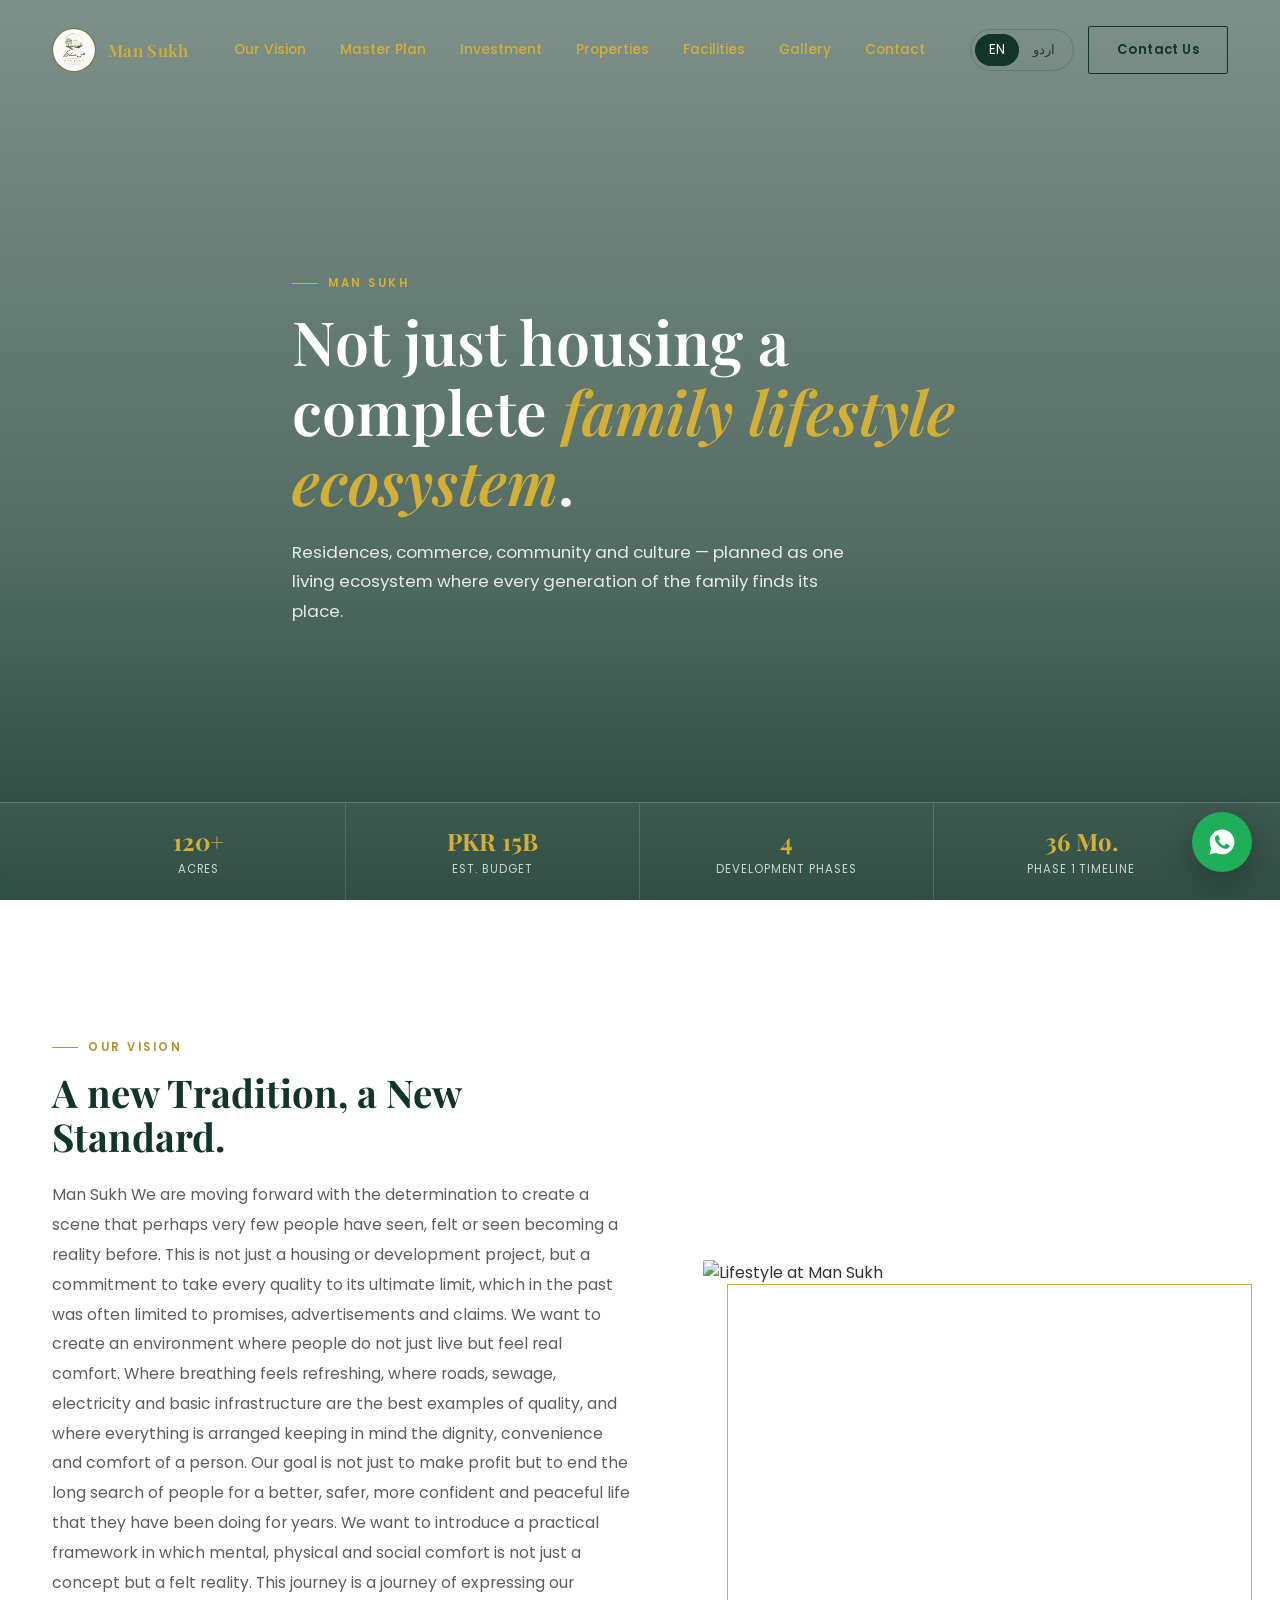
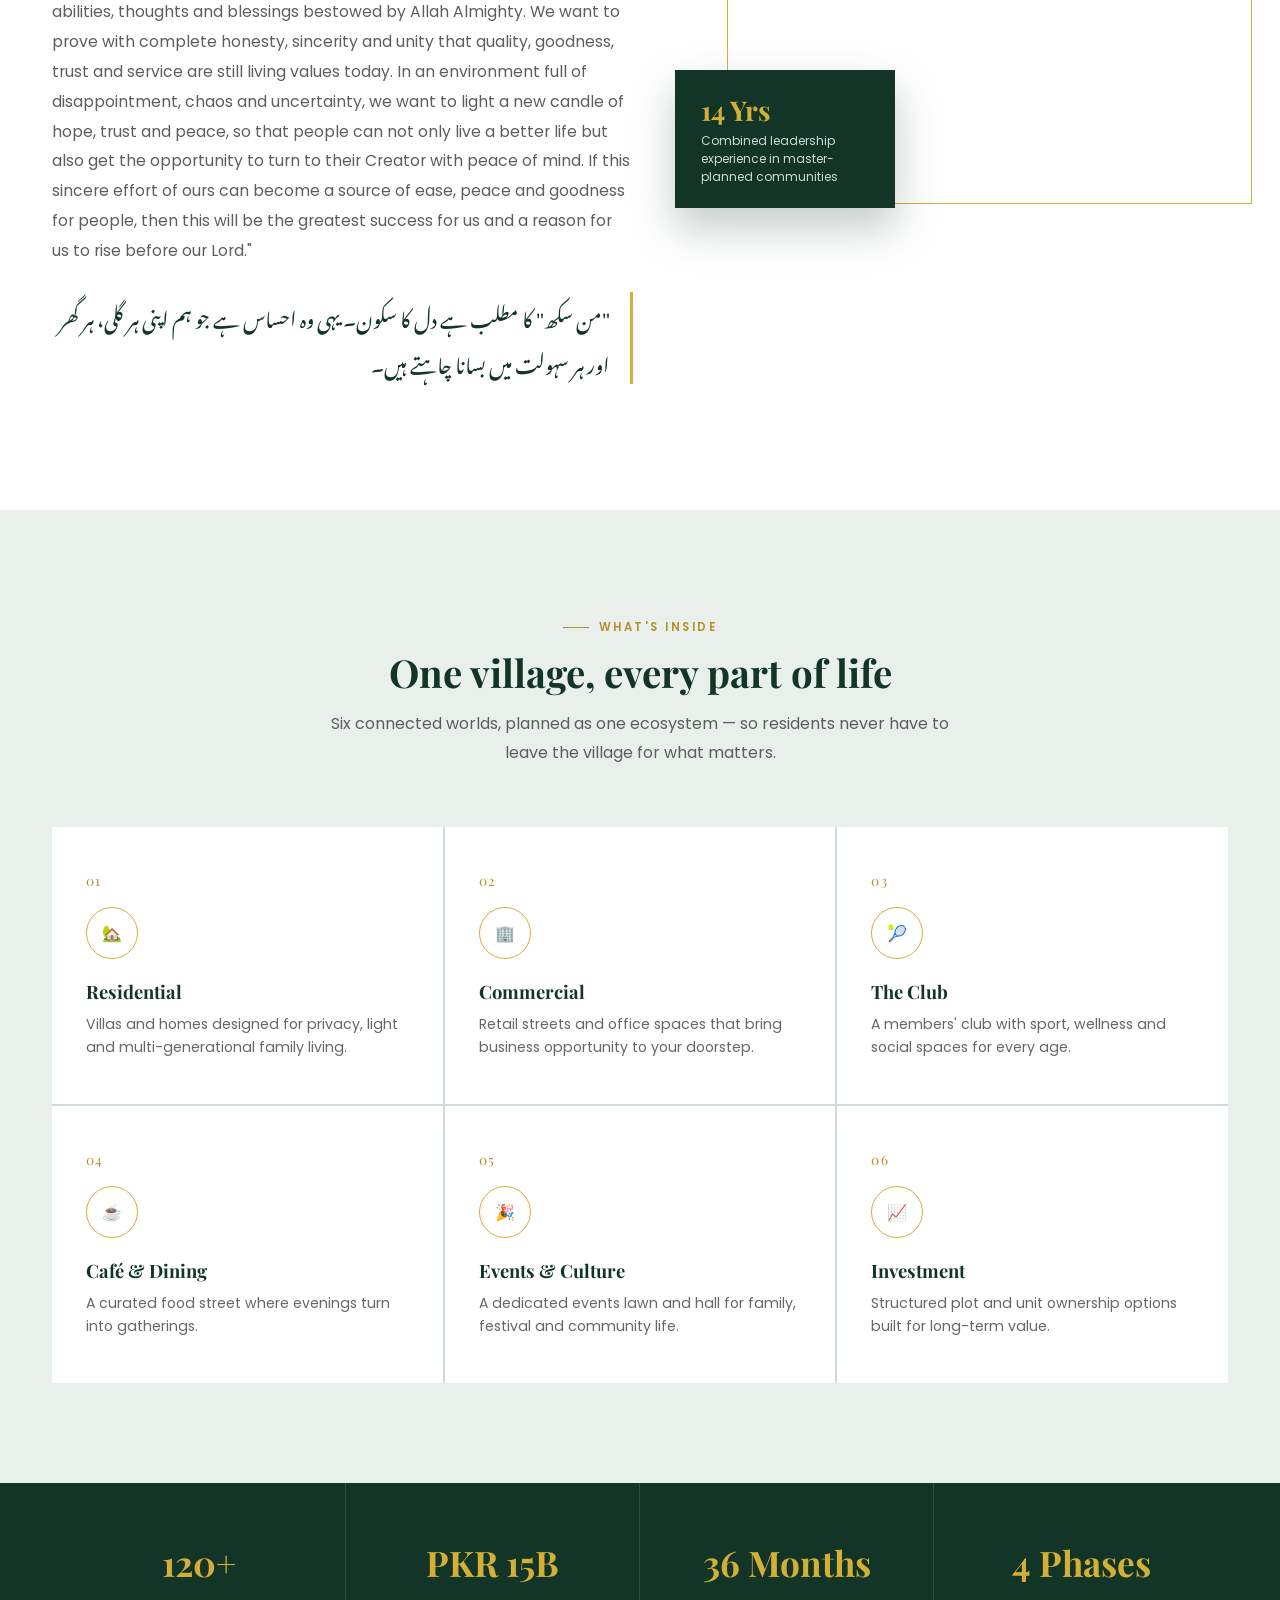
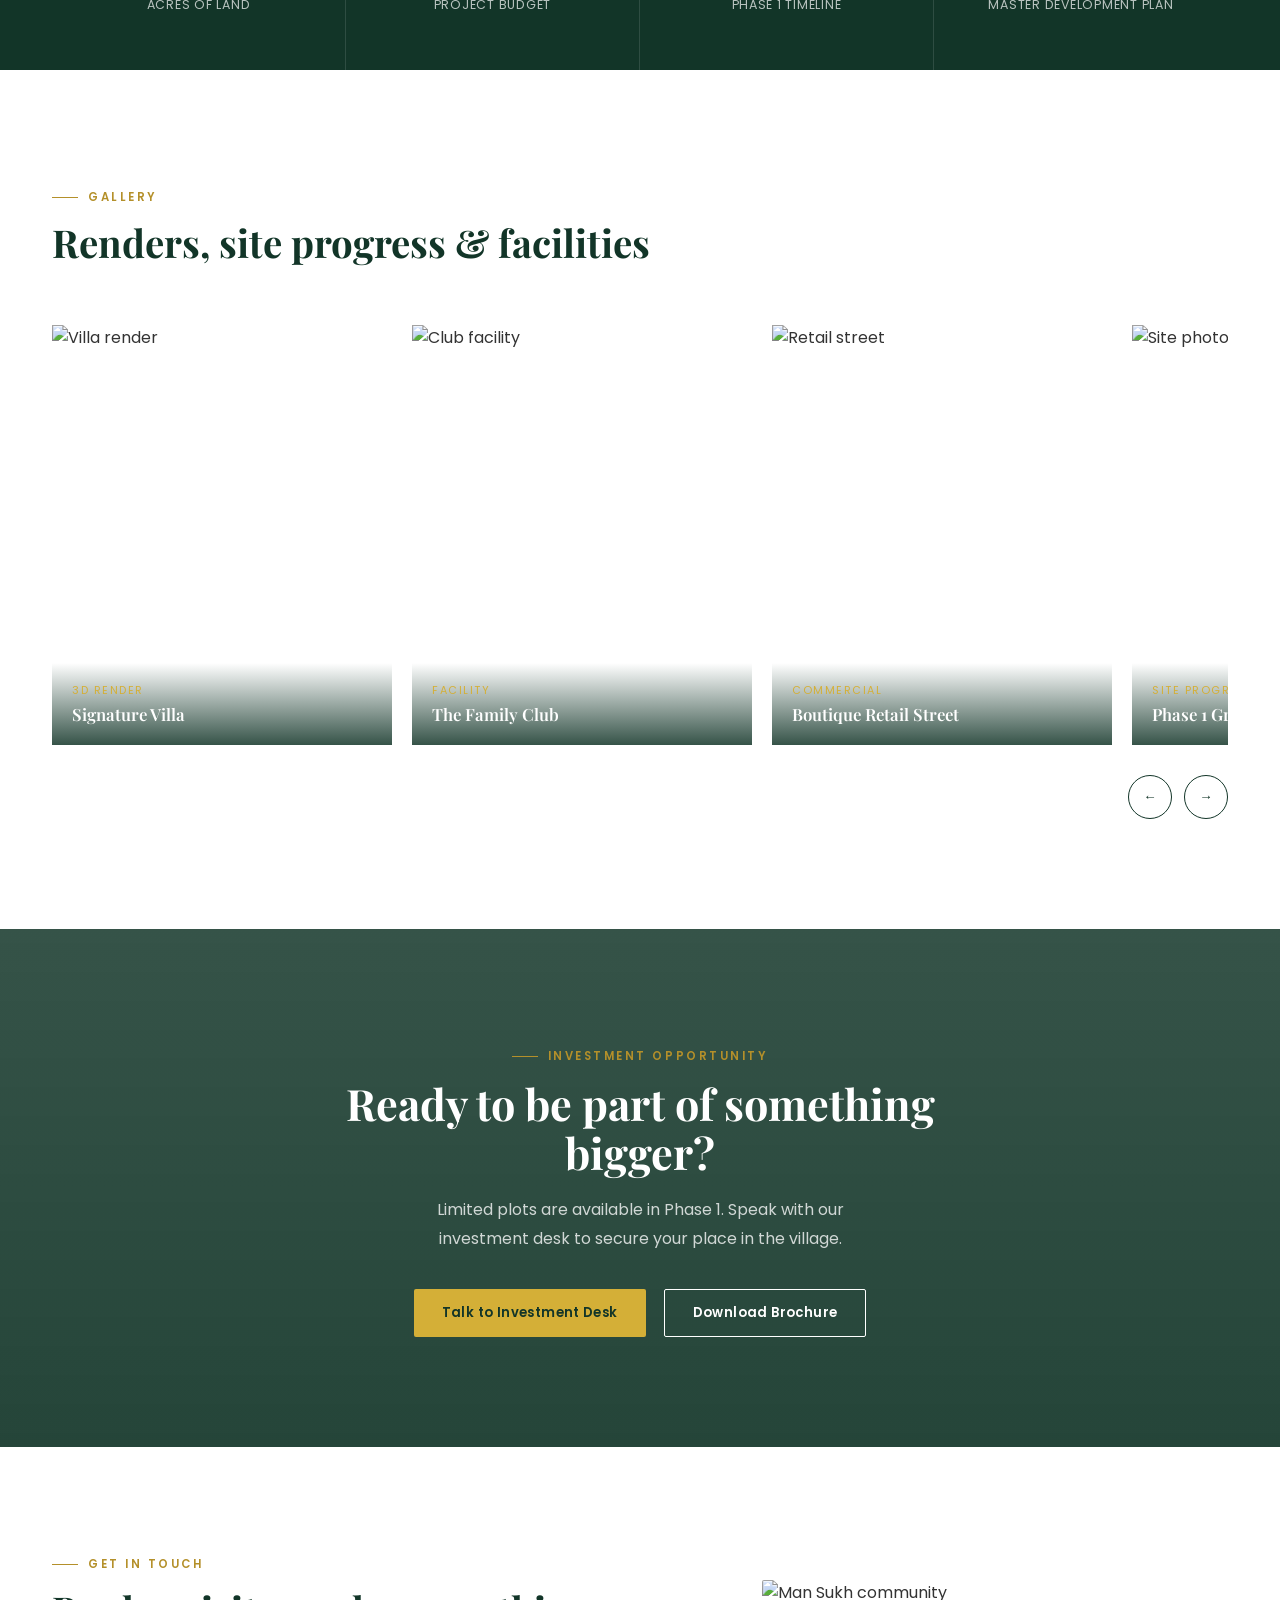
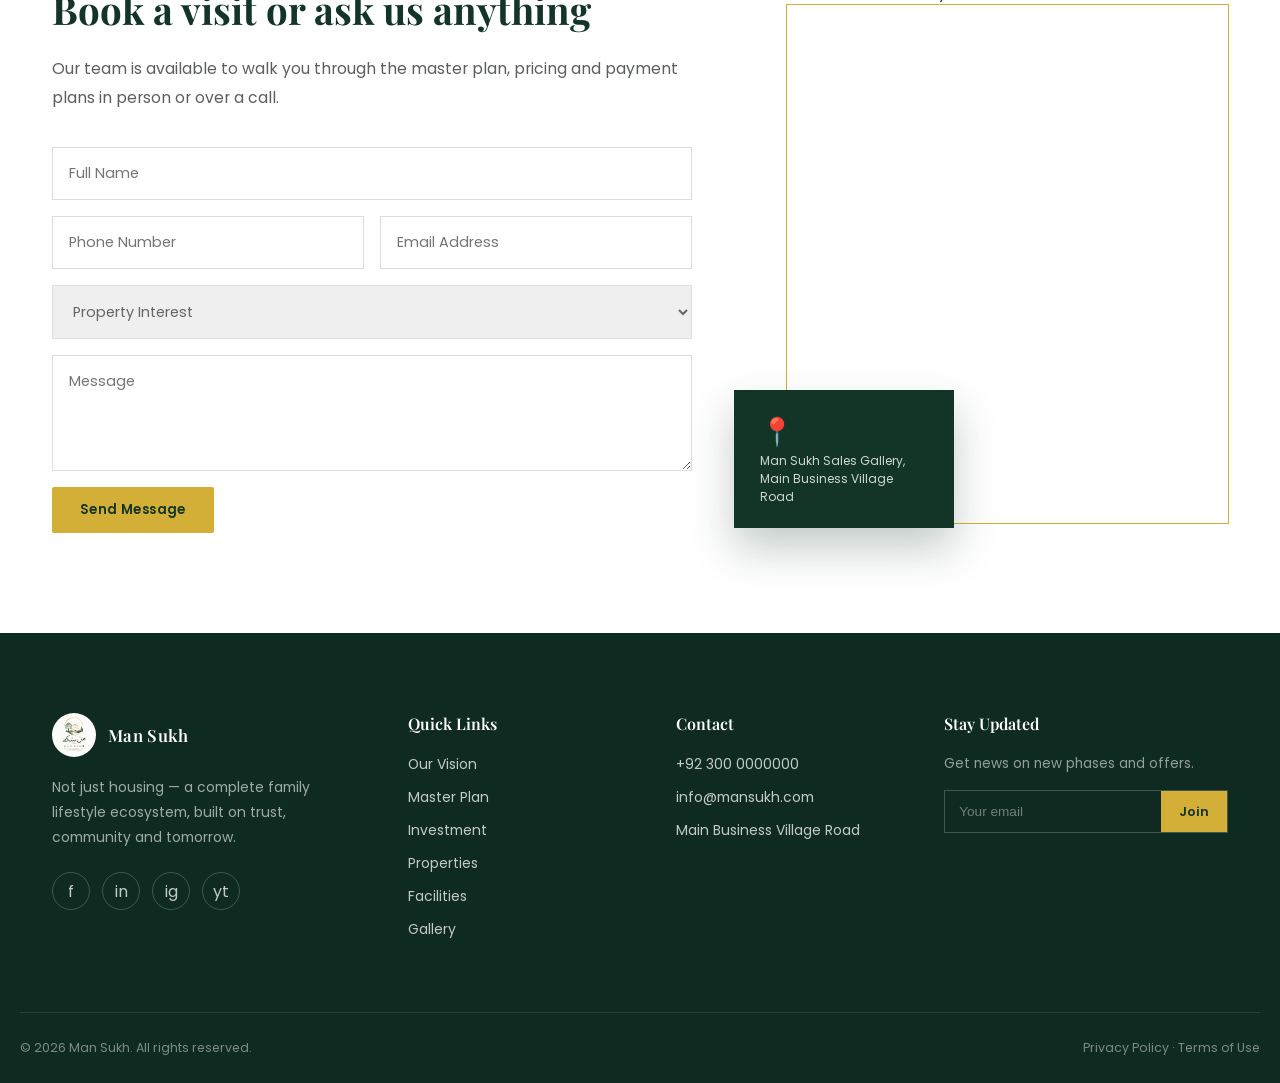
==== commit 14ad37fb: "Fix spacing and formatting in index.html" ====
--- a/index.html
+++ b/index.html
@@ -14,8 +14,7 @@
     <a href="index.html" class="logo">
       <img src="assets/logo.png" alt="Man Sukh Logo" class="logo-mark" style="width:44px;height:44px;border-radius:50%;object-fit:cover;">
       <div class="logo-text">
-        <span class="en" data-en="Man Sukh" data-ur="من سکھ">Man Sukh</span>
-  
+        <span class="en" data-en="Man Sukh" data-ur="من سکھ"> Man Sukh</span>
       </div>
     </a>
 
@@ -53,15 +52,9 @@
 <section class="hero" id="home">
   <div class="container hero-inner reveal">
     <div class="eyebrow" data-en="Man Sukh" data-ur="من سکھ ">Man Sukh </div>
-    <h1 data-en='Not just housing a complete <em>family lifestyle ecosystem</em>.' data-ur="محض رہائش نہیں ایک مکمل <em>خاندانی طرزِ زندگی کا نظام</em>۔">Not just housing — a complete <em>family lifestyle ecosystem</em>.</h1>
+    <h1 data-en='Not just housing a complete <em>family lifestyle ecosystem</em>.' data-ur="محض رہائش نہیں ایک مکمل <em>خاندانی طرزِ زندگی کا نظام</em>۔">Not just housing a complete <em>family lifestyle ecosystem</em>.</h1>
     <p class="lead" data-en="Residences, commerce, community and culture planned as one living ecosystem where every generation of the family finds its place.Not just housing a complete family lifestyle ecosystem" data-ur="صرف رہائش ہی نہیں بلکہ خاندانی طرزِ زندگی کا ایک مکمل نظام رہائش، کاروبار، برادری اور ثقافت ایک ہی زندہ نظام کے طور پر منصوبہ بندی، جہاں خاندان کی ہر نسل کو اپنا مقام ملتا ہے۔">Residences, commerce, community and culture — planned as one living ecosystem where every generation of the family finds its place.</p>
-    <div class="hero-ctas">
-      <a href="master-plan.html" class="btn btn-gold" data-en="Explore Project" data-ur="منصوبہ دیکھیں">Explore Project</a>
-      <a href="contact.html" class="btn btn-outline" data-en="Book a Visit" data-ur="وزٹ بک کریں">Book a Visit</a>
-    </div>
-  </div>
-
-  <div class="scroll-cue" data-en="Scroll" data-ur="سکرول کریں">Scroll</div>
+  </div>
 
   <div class="hero-stats">
     <div class="container">
@@ -77,7 +70,7 @@
 <section class="about" id="about">
   <div class="container about-grid">
     <div class="reveal">
-      <div class="eyebrow" data-en="Our Vision" data-ur="ہمارا وژن">Our Vision</div>
+      <div class="eyebrow" data-en="Our Vision" data-ur="ہمارا وژن"> Our Vision</div>
       <h2 data-en="A new Tradition, a new Standard." data-ur="ایک نئی روایت، ایک نیا معیار۔">A new Tradition, a New Standard.</h2>
       <p data-en="Man Sukh: We are moving forward with the determination to create a scene that perhaps very few people have seen, felt or seen becoming a reality before.
 This is not just a housing or development project, but a commitment to take every quality to its ultimate limit, which in the past was often limited to promises, advertisements and claims.
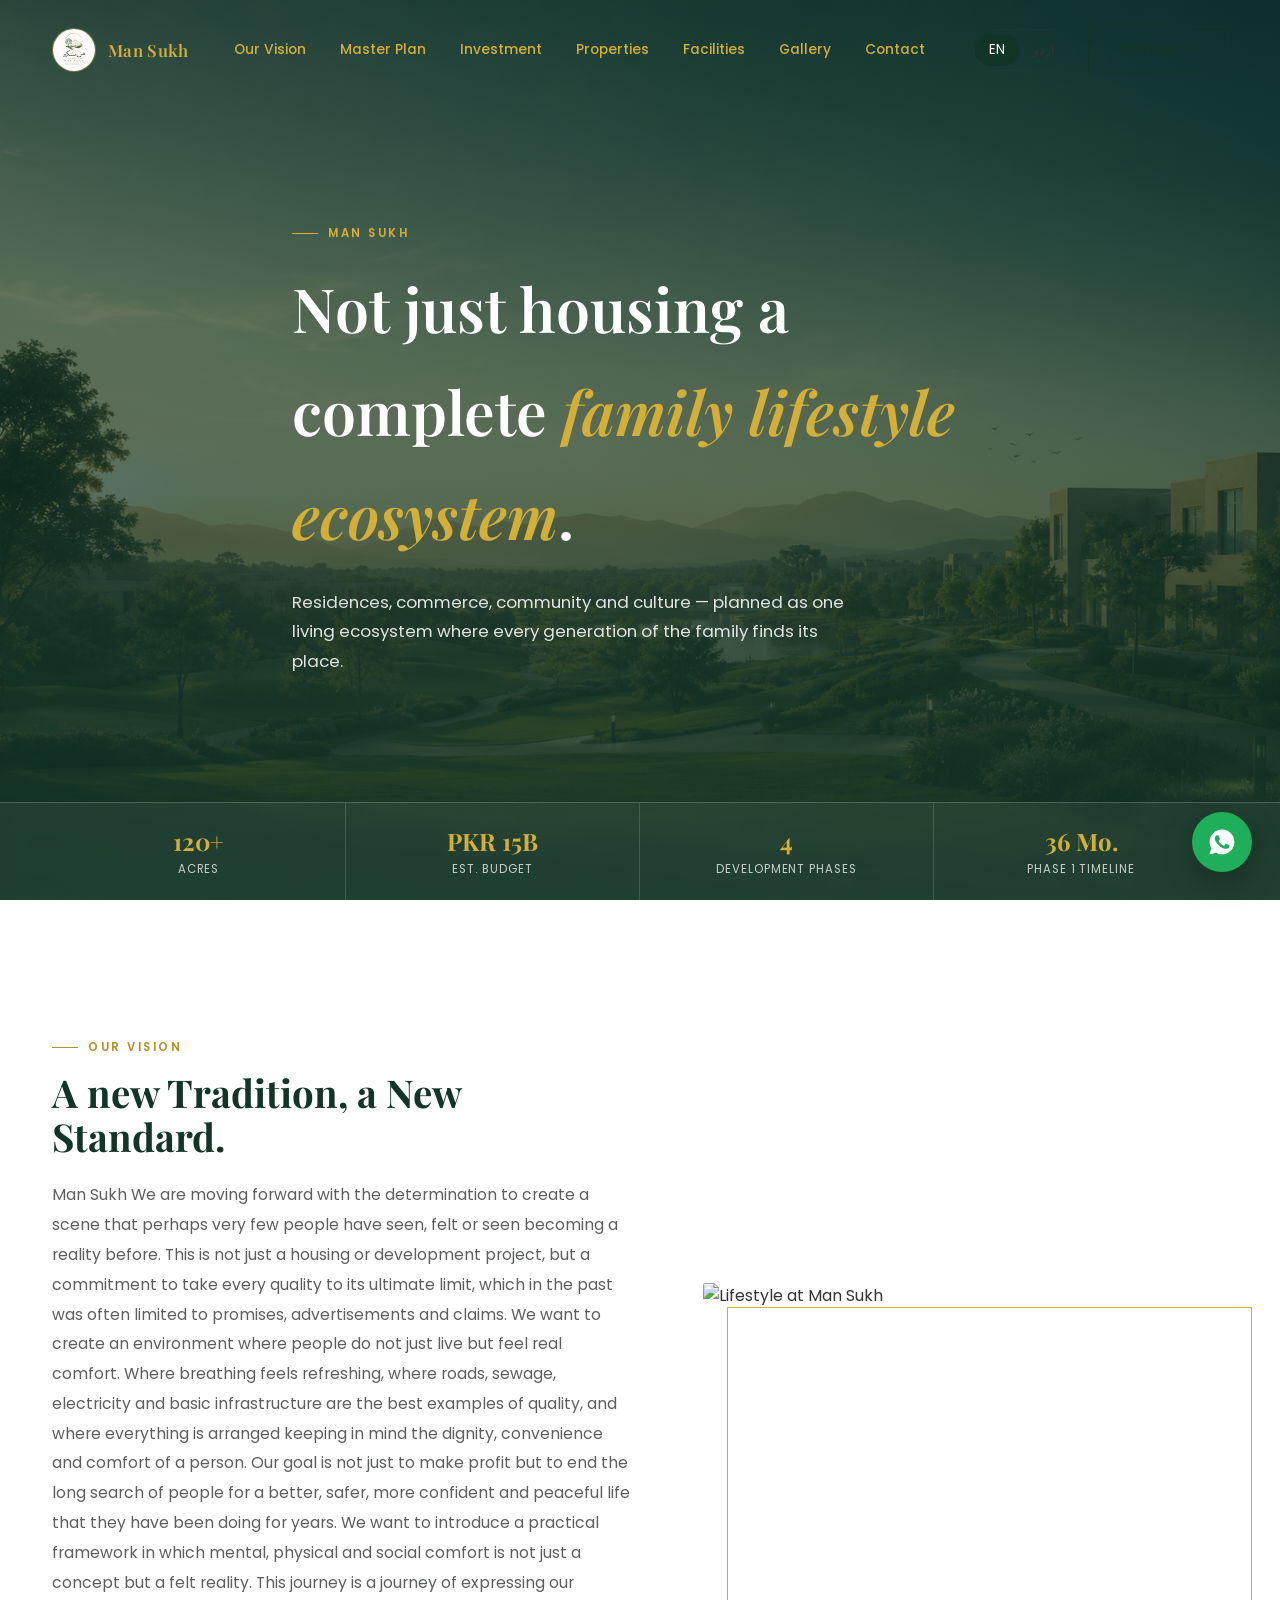
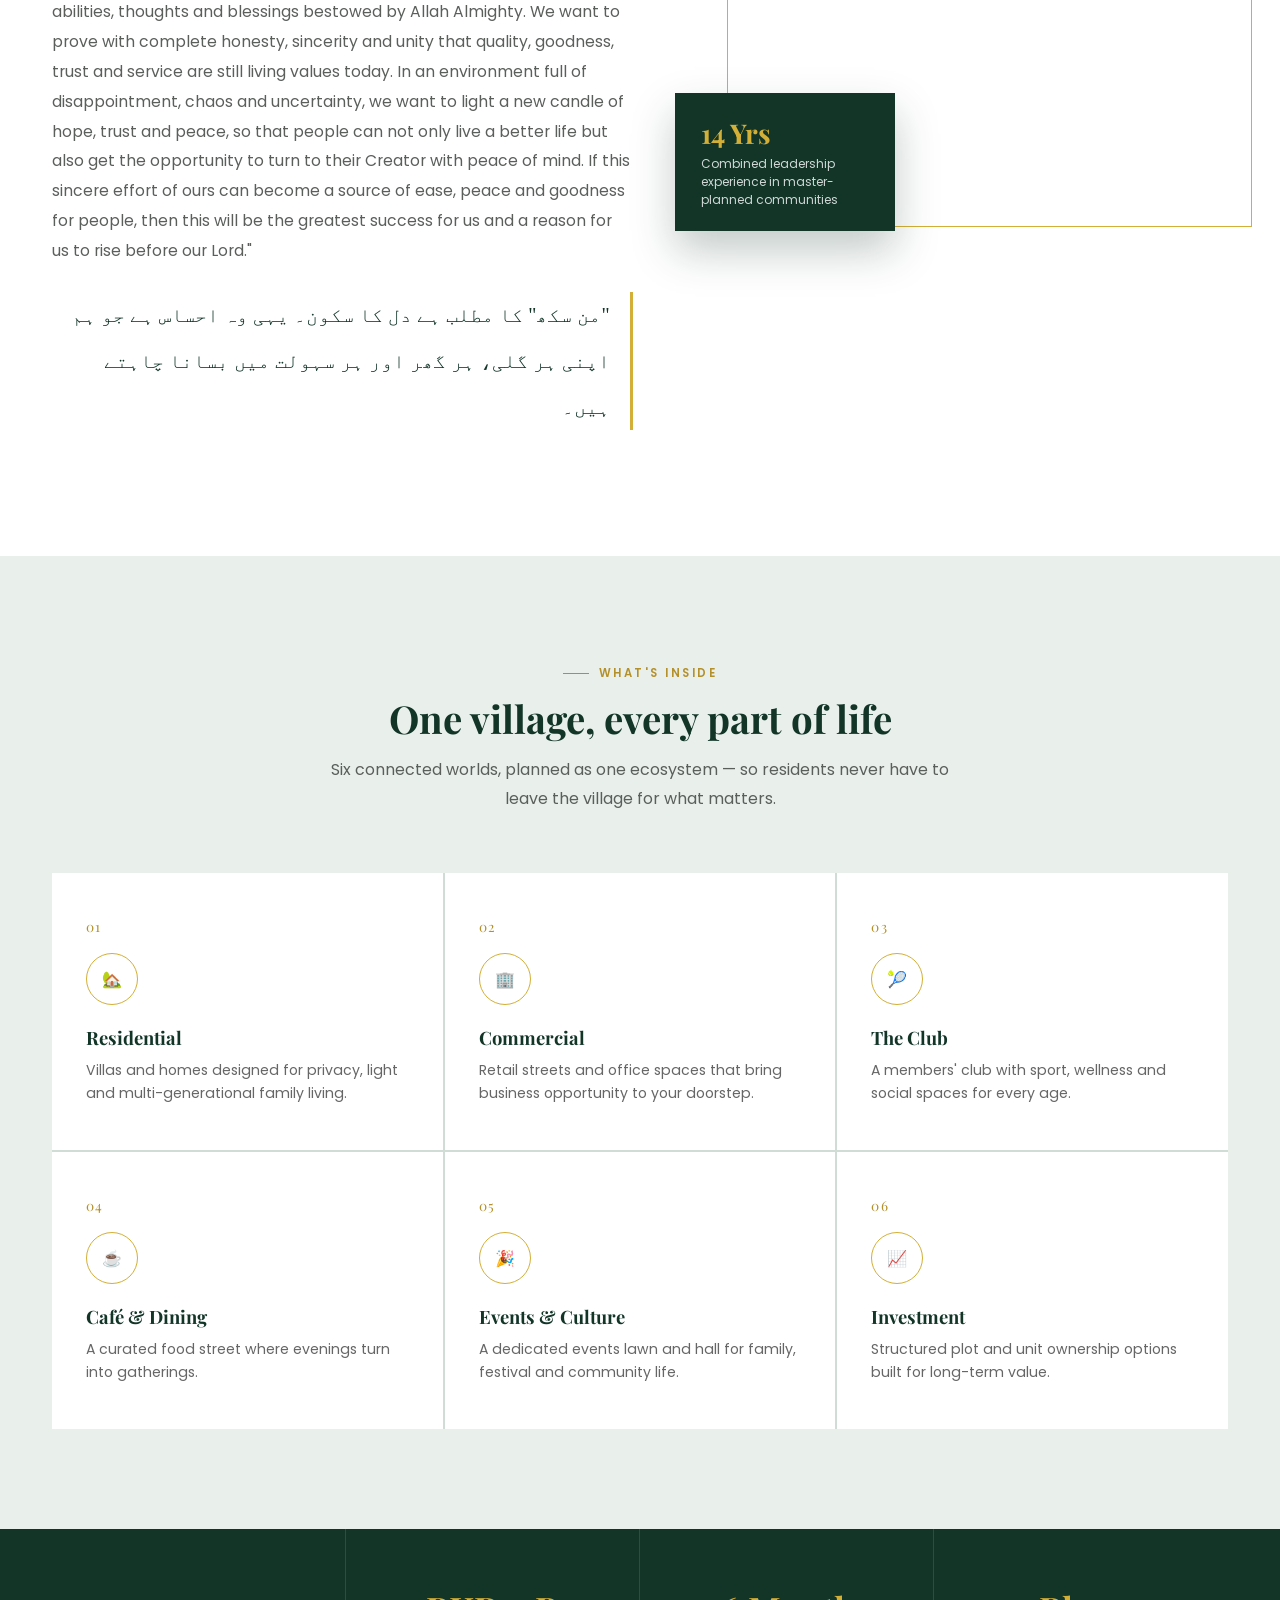
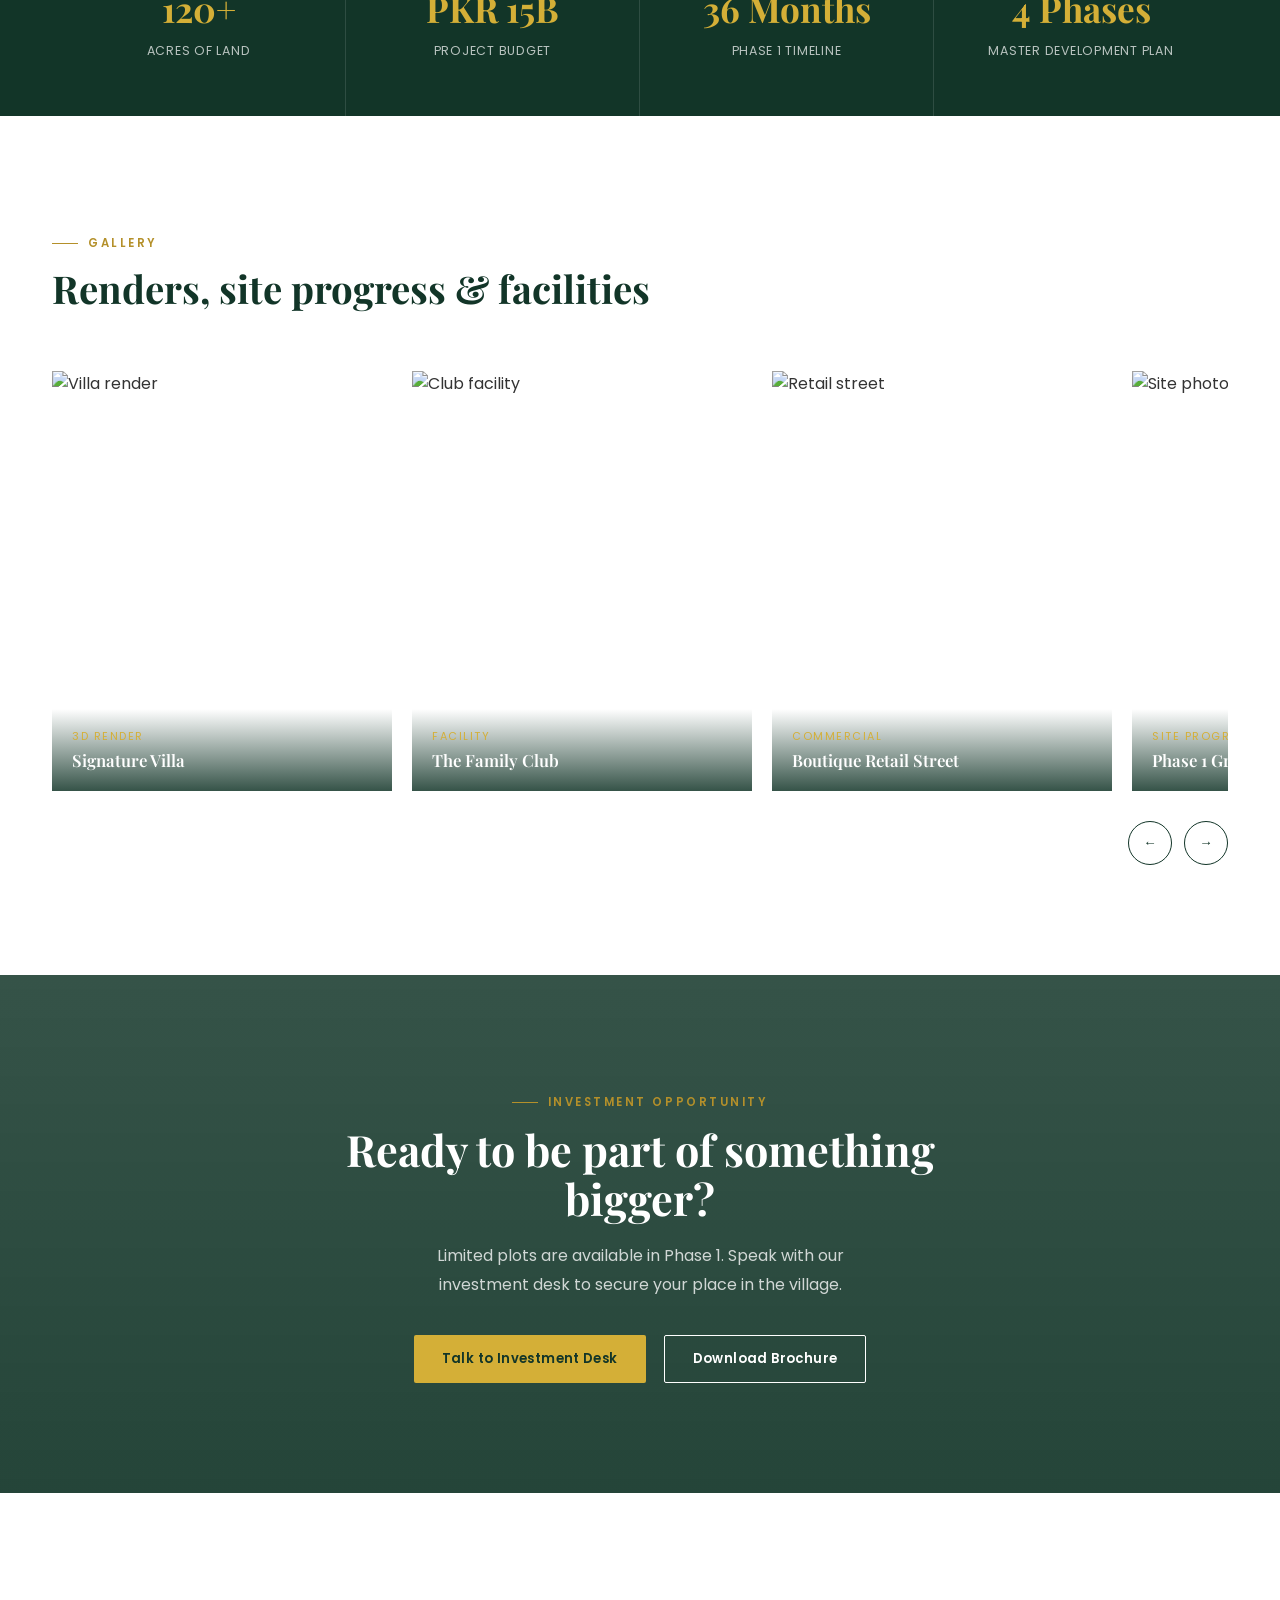
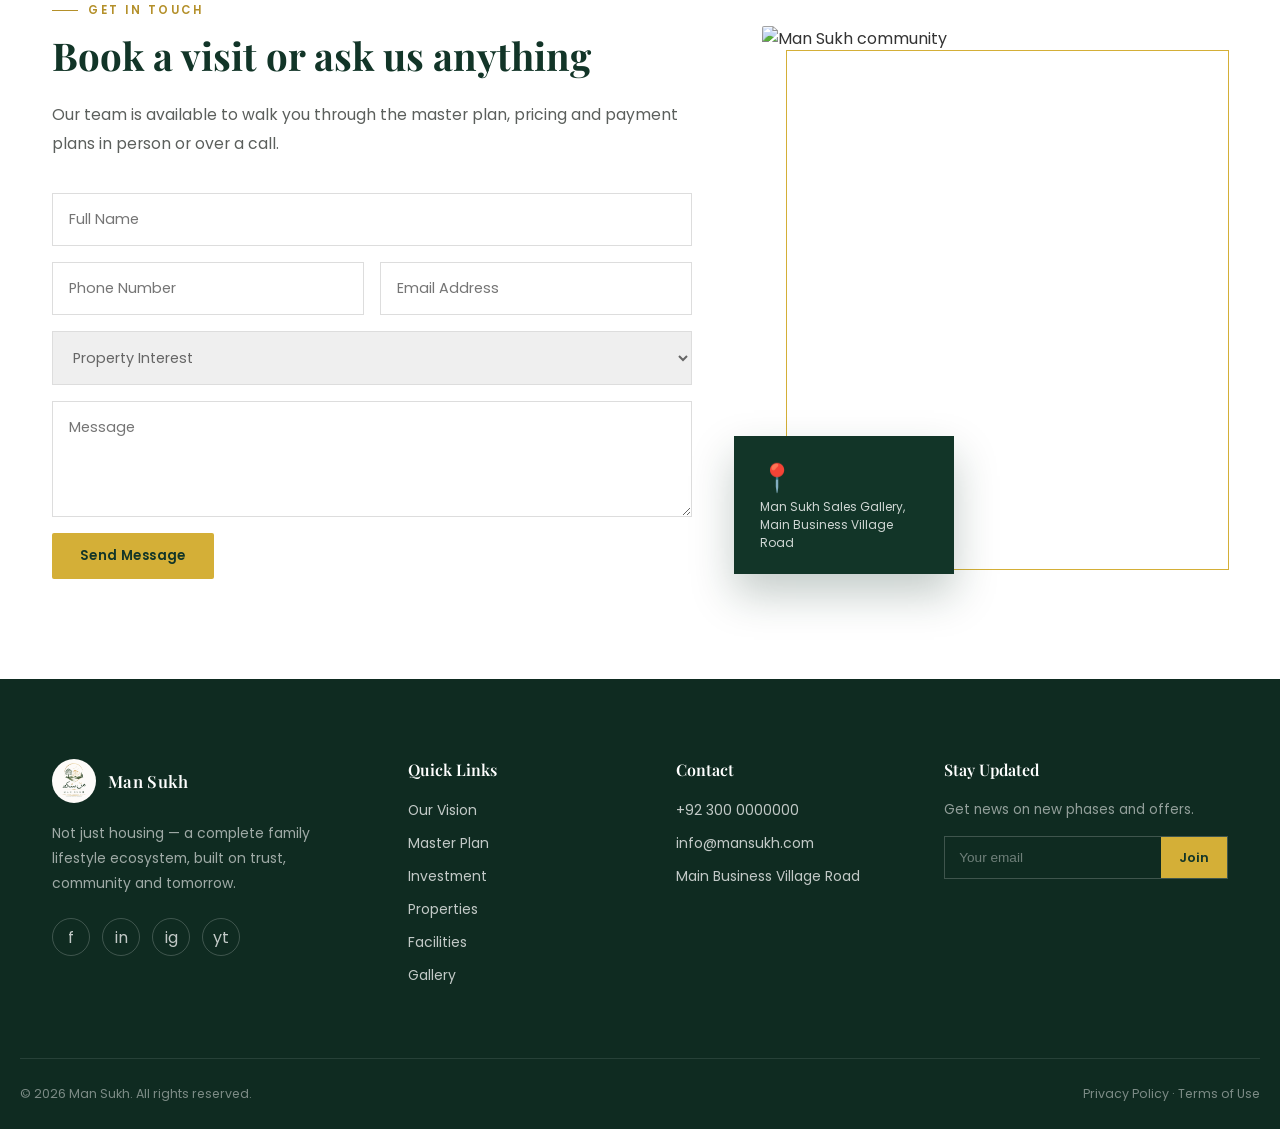
==== commit 53a884df: "Update index.html" ====
--- a/index.html
+++ b/index.html
@@ -257,7 +257,7 @@
         <img src="assets/logo.png" alt="logo" style="width:44px;height:44px;border-radius:50%;object-fit:cover;">
         <div class="logo-text"><span class="en" data-en="Man Sukh" data-ur="من سکھ">Man Sukh</span> </div>
       </div>
-      <p data-en="Not just housing — a complete family lifestyle ecosystem, built on trust, community and tomorrow." data-ur="محض رہائش نہیں — اعتماد، برادری اور کل پر تعمیر ایک مکمل خاندانی طرزِ زندگی کا نظام۔">Not just housing — a complete family lifestyle ecosystem, built on trust, community and tomorrow.</p>
+      <p data-en="Not just housing a complete family lifestyle ecosystem, built on trust, community and tomorrow." data-ur="محض رہائش نہیں — اعتماد، برادری اور کل پر تعمیر ایک مکمل خاندانی طرزِ زندگی کا نظام۔">Not just housing — a complete family lifestyle ecosystem, built on trust, community and tomorrow.</p>
       <div class="foot-social">
         <a href="#">f</a><a href="#">in</a><a href="#">ig</a><a href="#">yt</a>
       </div>
--- a/assets/styles.css
+++ b/assets/styles.css
@@ -9,7 +9,7 @@
     --charcoal: #333333;
     --font-head: 'Playfair Display', serif;
     --font-body: 'Poppins', sans-serif;
-    --font-urdu: 'Noto Nastaliq Urdu', serif;
+   --font-urdu: 'Gulzar', serif;
     --ease: cubic-bezier(.22,.61,.36,1);
   }
 
@@ -34,7 +34,7 @@
     color:var(--gold-deep);font-weight:600;display:inline-flex;align-items:center;gap:10px;margin-bottom:14px;
   }
   .eyebrow::before{content:"";width:26px;height:1px;background:var(--gold-deep);display:inline-block;}
-  .urdu{font-family:var(--font-urdu);direction:rtl;}
+  .urdu {font-family: var(--font-urdu); direction:rtl;}
 
   /* reveal on scroll */
   .reveal{opacity:0;transform:translateY(28px);transition:opacity .9s var(--ease), transform .9s var(--ease);}
@@ -106,19 +106,19 @@
   .burger span{height:2px;width:100%;background:var(--green-deep);}
 
   /* ---------- HERO ---------- */
-  .hero{
+ .hero{
     min-height:100vh;display:flex;align-items:center;position:relative;
     background:
       linear-gradient(180deg, rgba(18,53,40,.55) 0%, rgba(18,53,40,.72) 60%, rgba(18,53,40,.92) 100%),
-      url('https://images.unsplash.com/photo-1600596542815-ffad4c1539a9?auto=format&fit=crop&w=1920&q=80') center/cover no-repeat;
+      url('bgpic.png') center/cover no-repeat;
     padding-top:120px;padding-bottom:90px;
-  }
+}
   .hero-inner{max-width:760px;}
   .hero .eyebrow{color:var(--gold);}
   .hero .eyebrow::before{background:var(--gold);}
-  .hero h1{
-    font-size:clamp(2.3rem,5vw,3.8rem);color:var(--white);font-weight:600;margin-bottom:22px;
-  }
+ .hero h1{
+    font-size:clamp(2.3rem,5vw,3.8rem);color:var(--white);font-weight:600;margin-bottom:22px;line-height:1.7;
+}
   .hero h1 em{font-style:italic;color:var(--gold);}
   .hero p.lead{color:rgba(255,255,255,.86);font-size:1.05rem;max-width:560px;margin-bottom:38px;line-height:1.75;}
   .hero-ctas{display:flex;gap:18px;flex-wrap:wrap;}
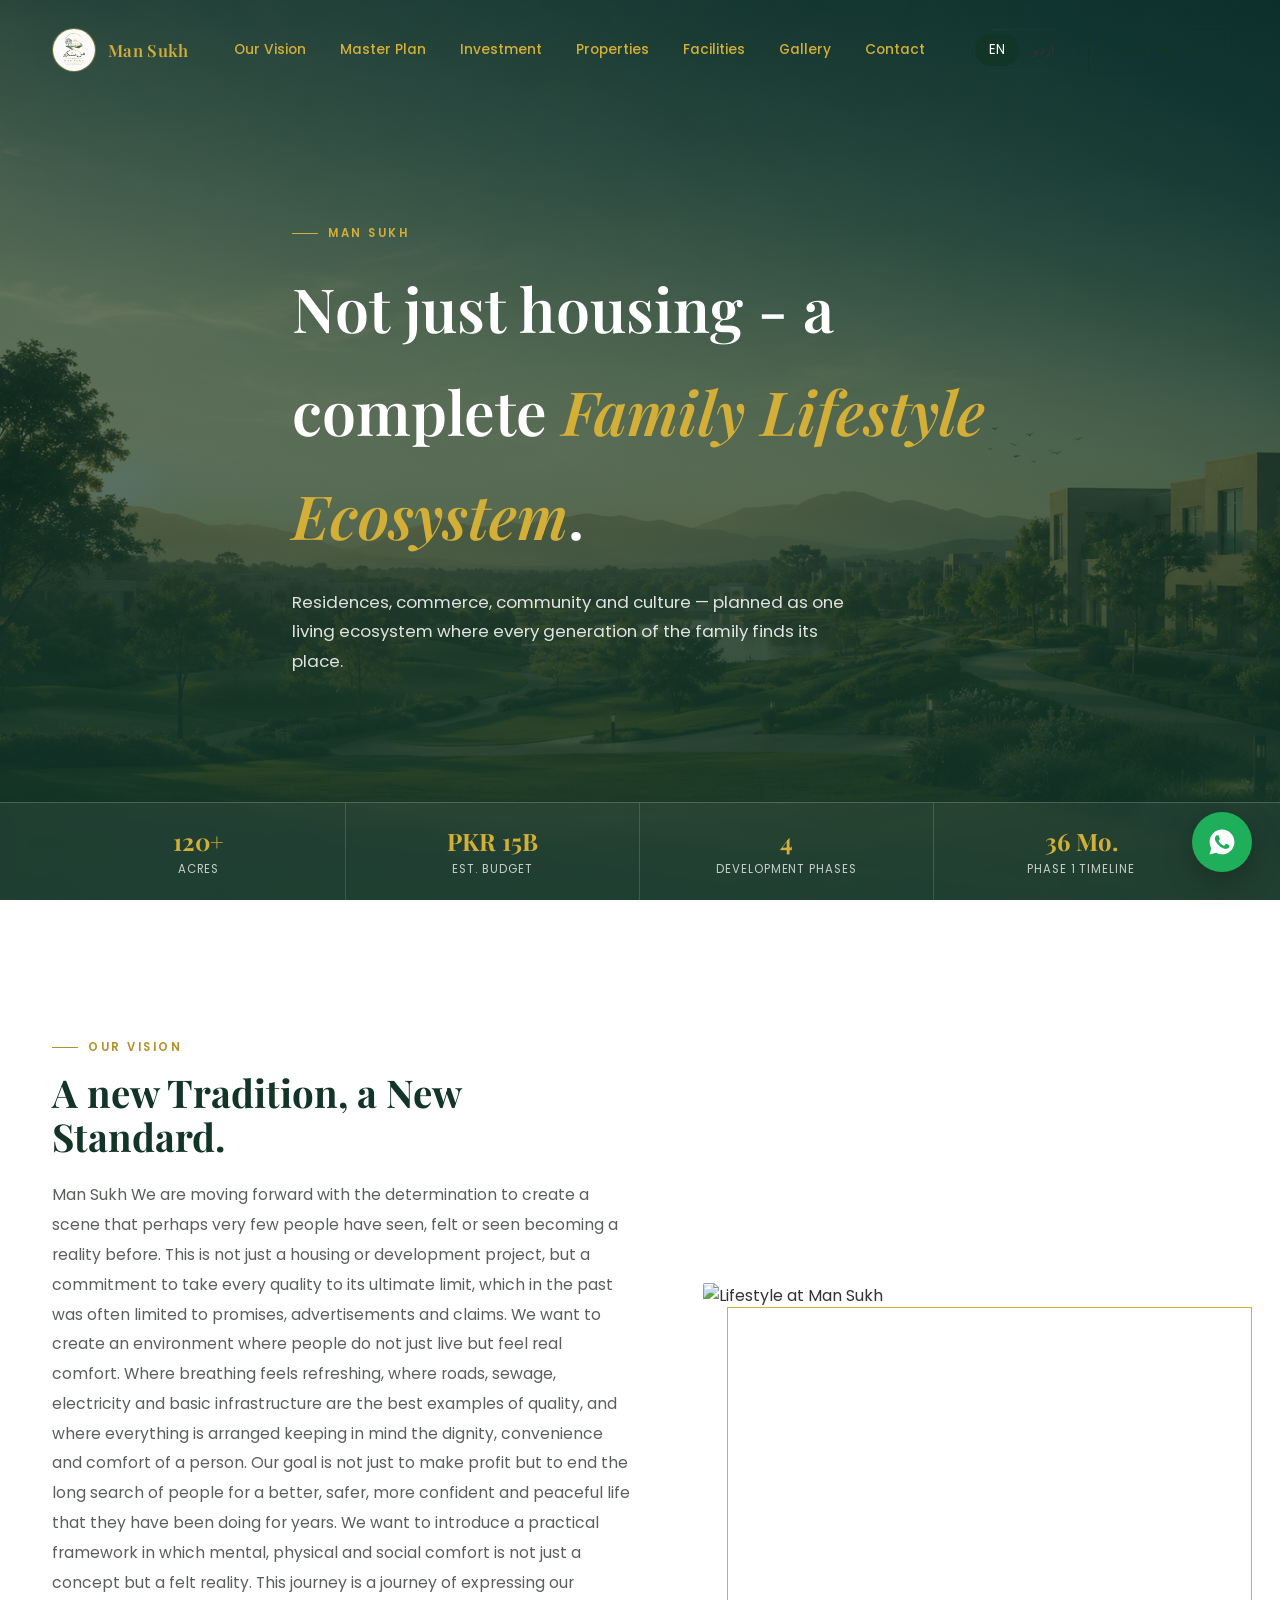
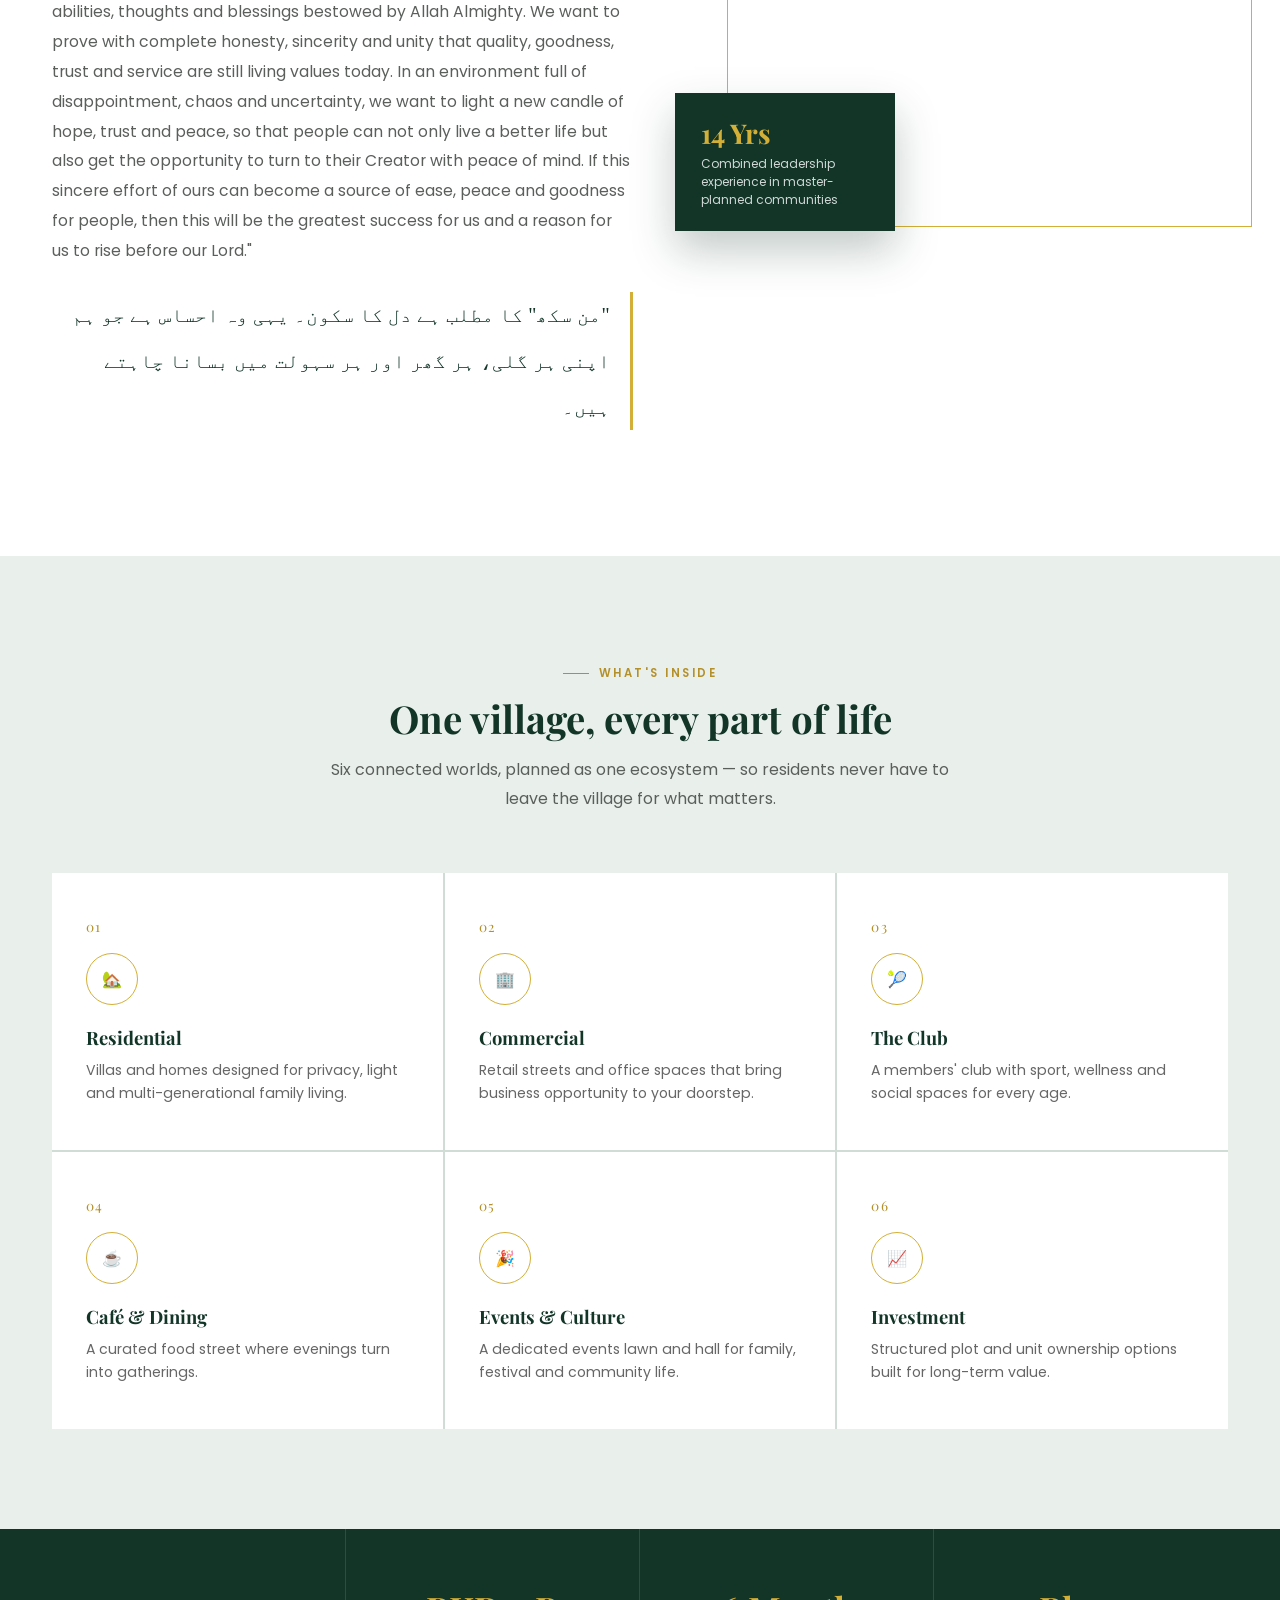
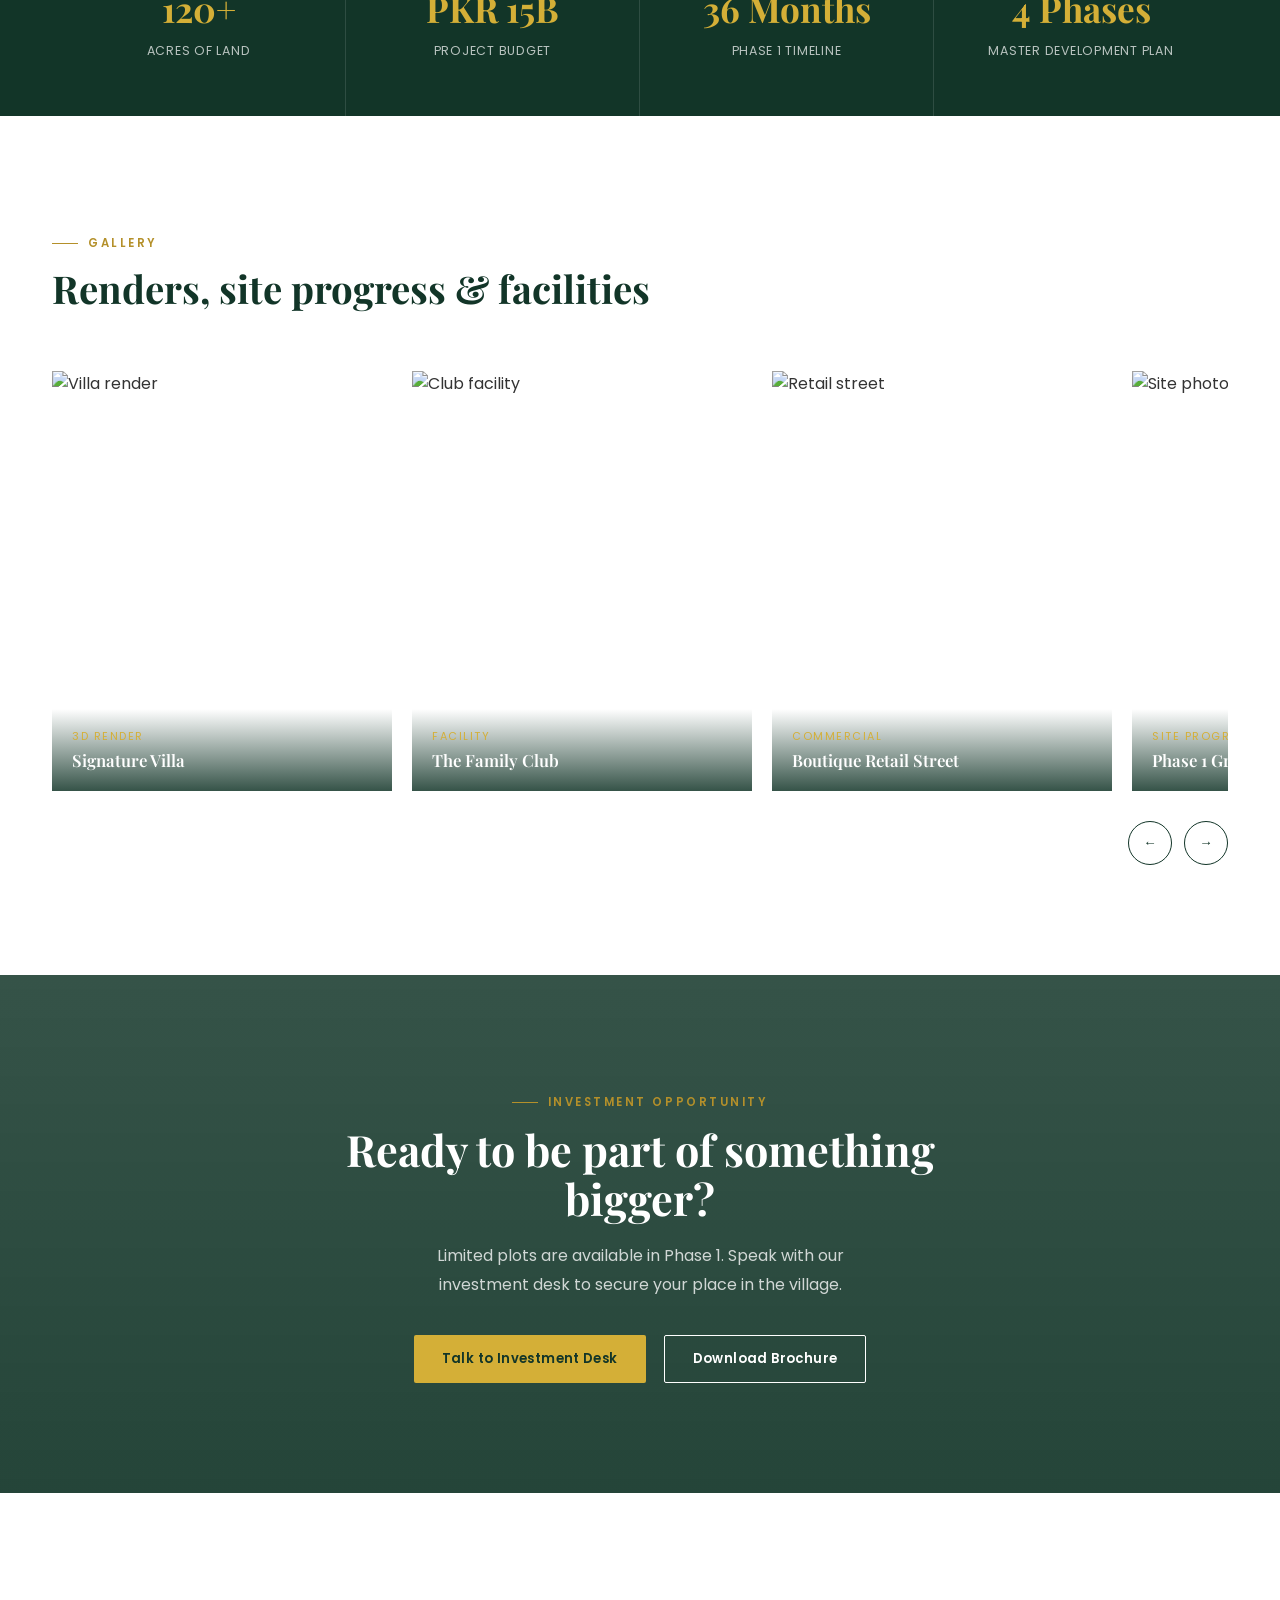
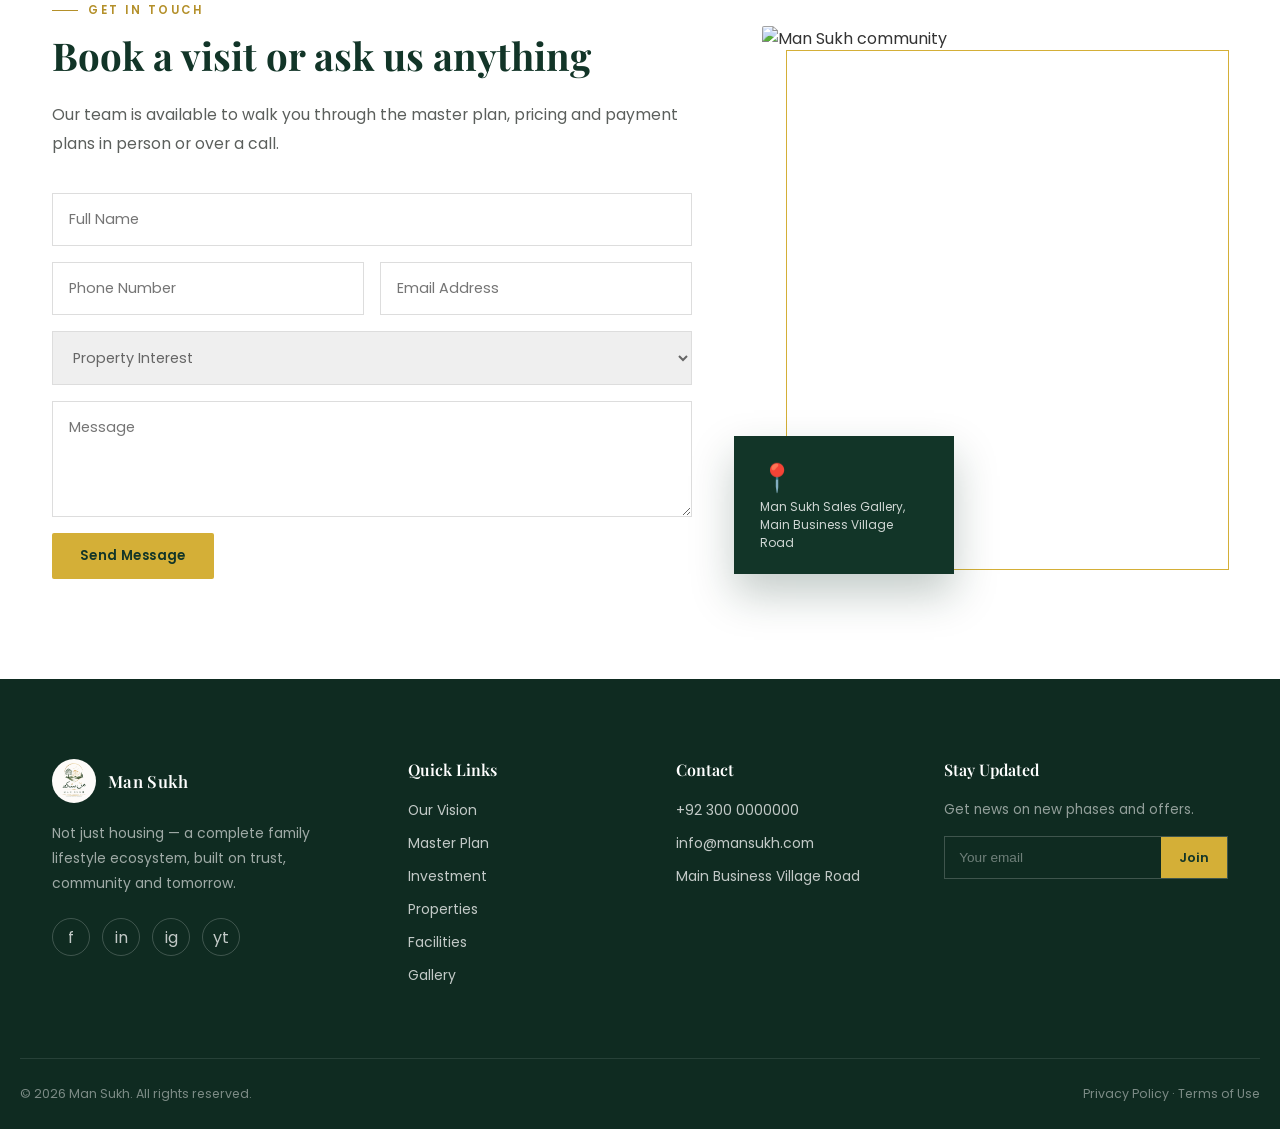
==== commit a58959ea: "Fix heading text in hero section of index.html" ====
--- a/index.html
+++ b/index.html
@@ -52,7 +52,7 @@
 <section class="hero" id="home">
   <div class="container hero-inner reveal">
     <div class="eyebrow" data-en="Man Sukh" data-ur="من سکھ ">Man Sukh </div>
-    <h1 data-en='Not just housing a complete <em>family lifestyle ecosystem</em>.' data-ur="محض رہائش نہیں ایک مکمل <em>خاندانی طرزِ زندگی کا نظام</em>۔">Not just housing a complete <em>family lifestyle ecosystem</em>.</h1>
+    <h1 data-en='Not just housing - a complete <em>Family Lifestyle Ecosystem</em>.' data-ur="محض رہائش نہیں ایک مکمل <em>خاندانی طرزِ زندگی کا نظام</em>۔">Not just housing - a complete <em>Family Lifestyle Ecosystem</em>.</h1>
     <p class="lead" data-en="Residences, commerce, community and culture planned as one living ecosystem where every generation of the family finds its place.Not just housing a complete family lifestyle ecosystem" data-ur="صرف رہائش ہی نہیں بلکہ خاندانی طرزِ زندگی کا ایک مکمل نظام رہائش، کاروبار، برادری اور ثقافت ایک ہی زندہ نظام کے طور پر منصوبہ بندی، جہاں خاندان کی ہر نسل کو اپنا مقام ملتا ہے۔">Residences, commerce, community and culture — planned as one living ecosystem where every generation of the family finds its place.</p>
   </div>
 
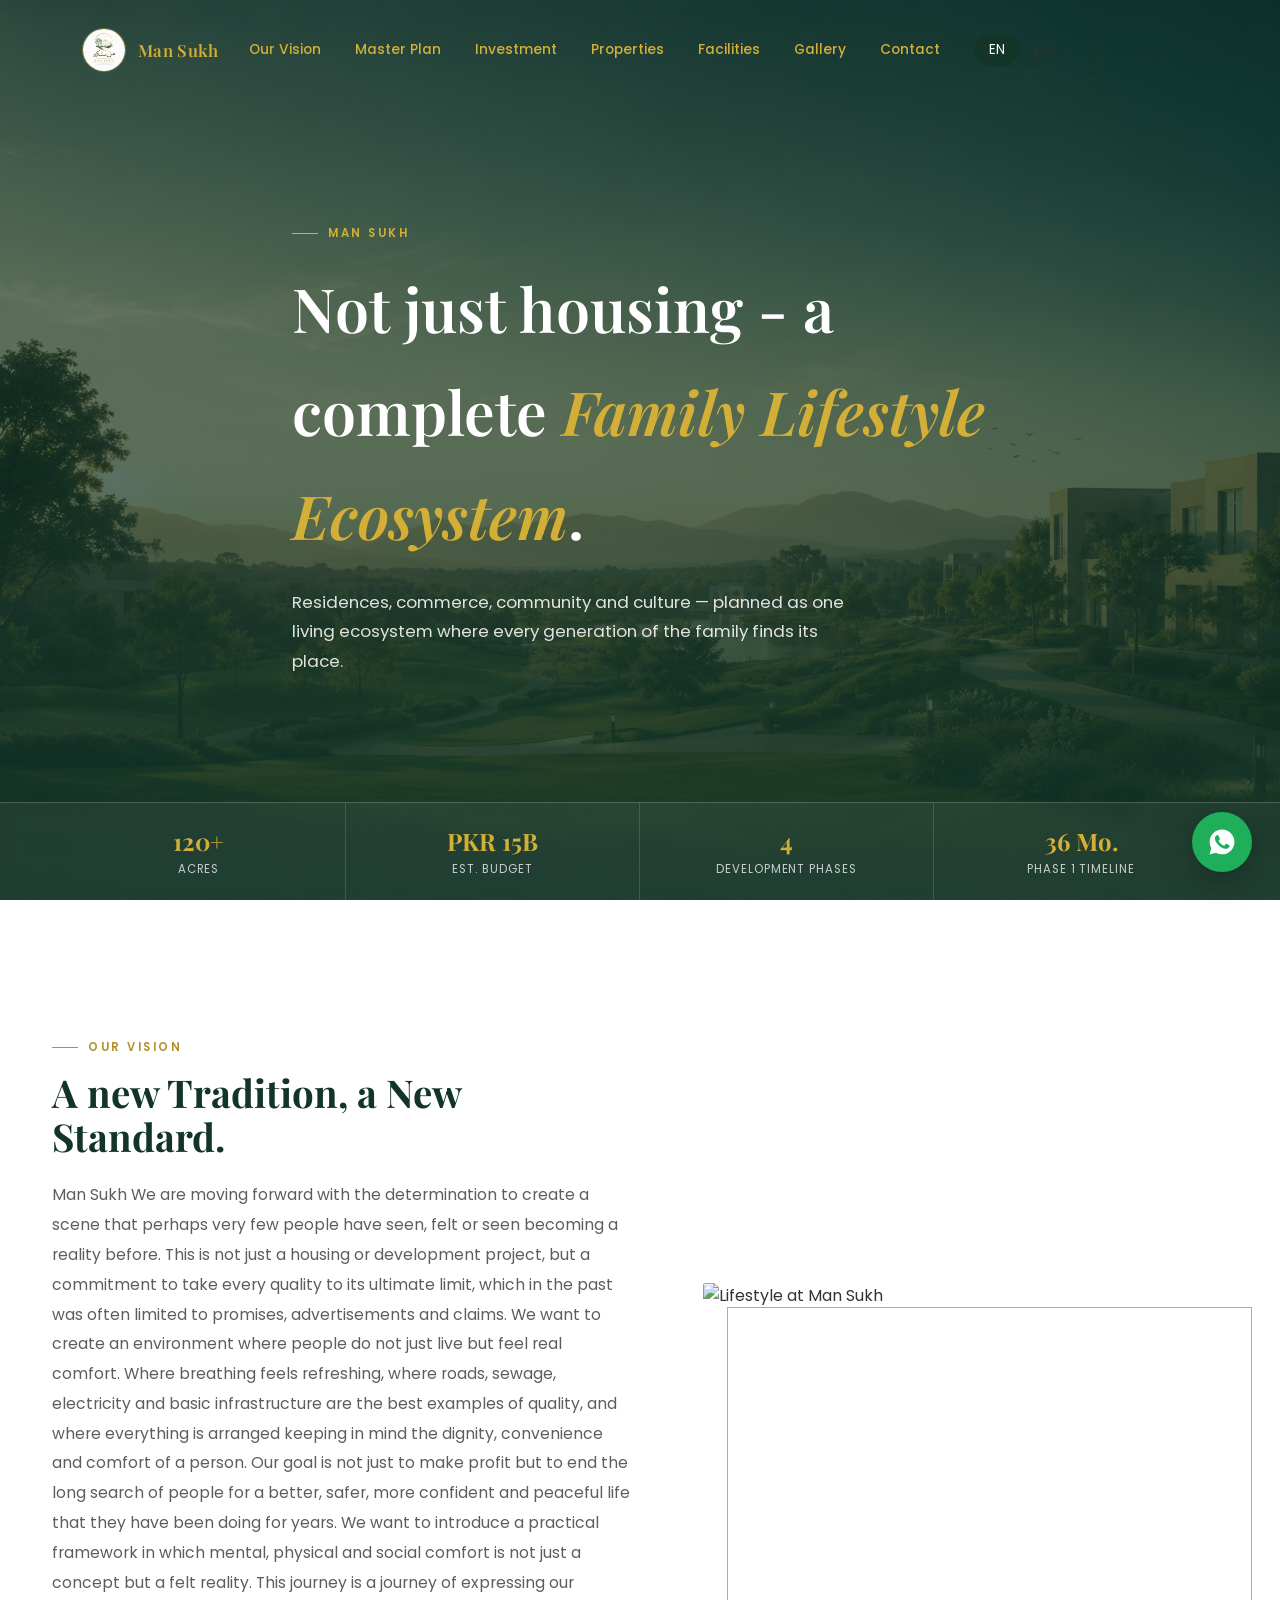
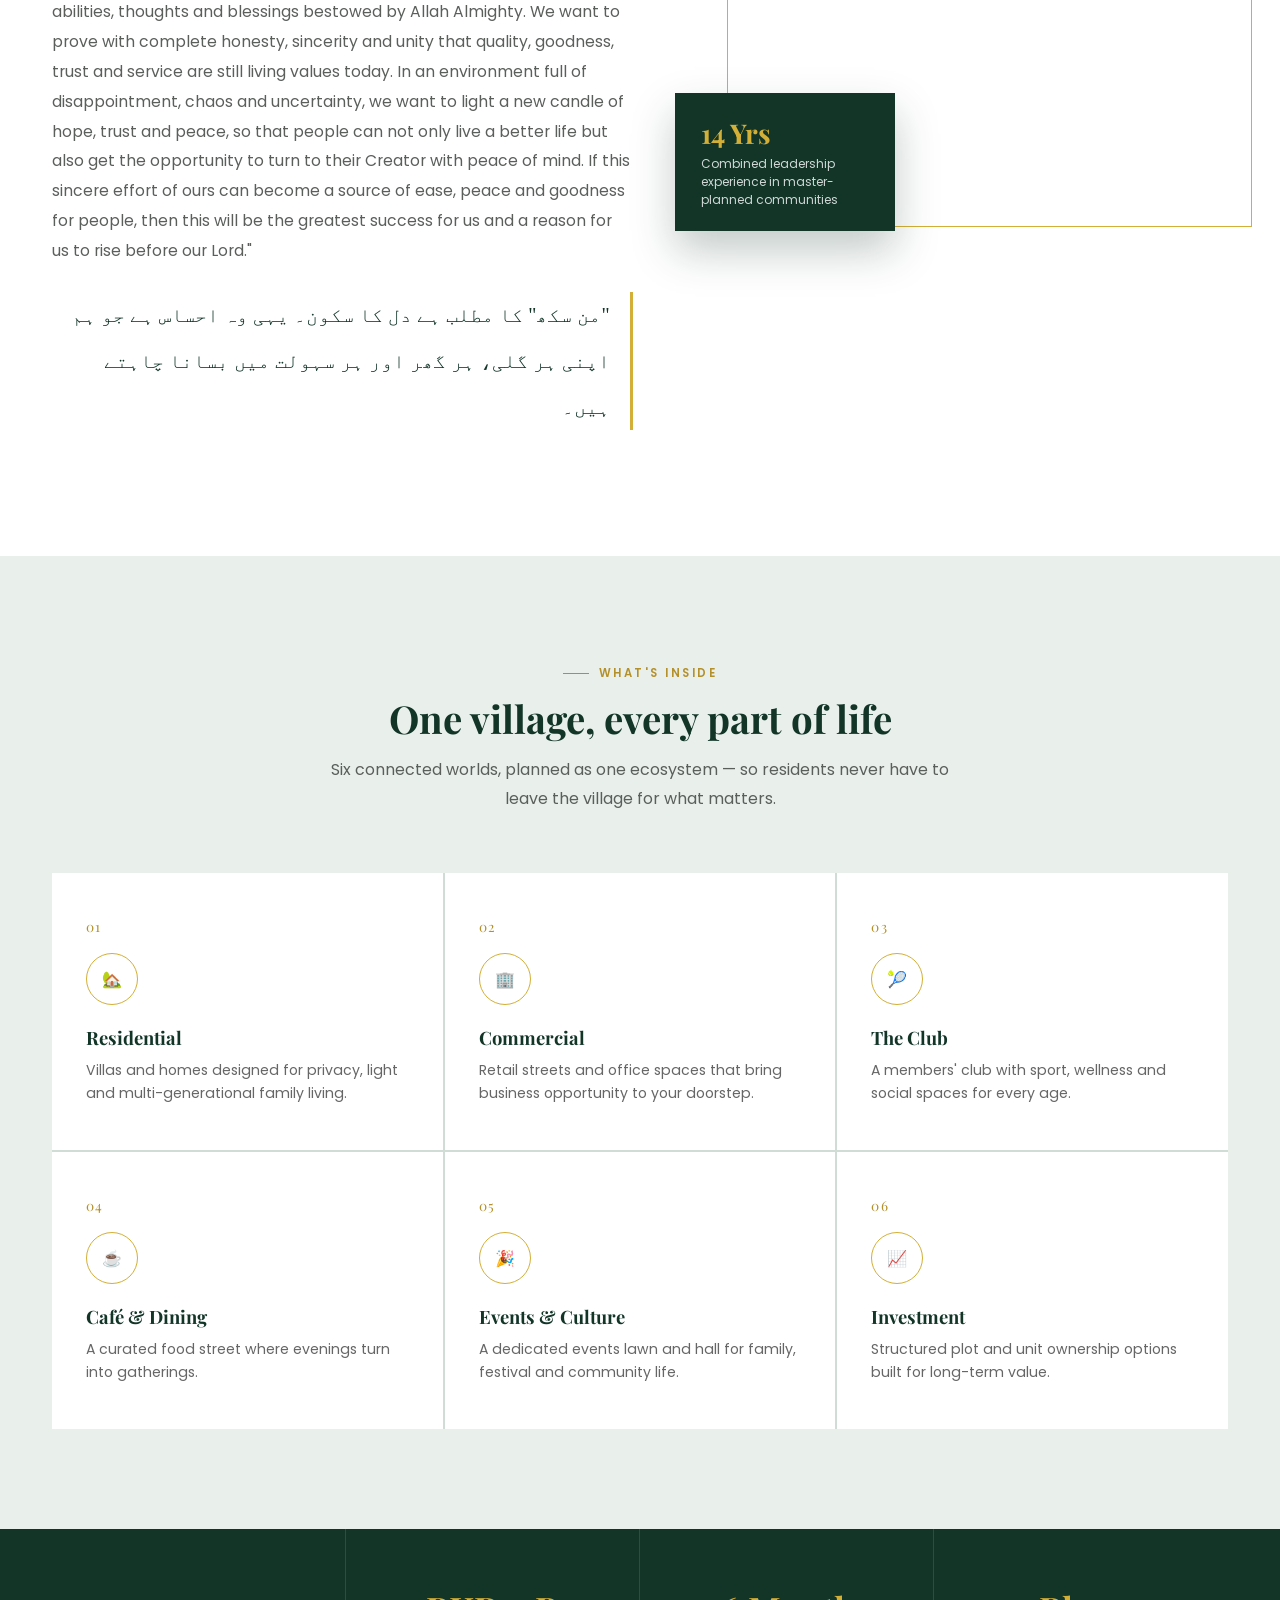
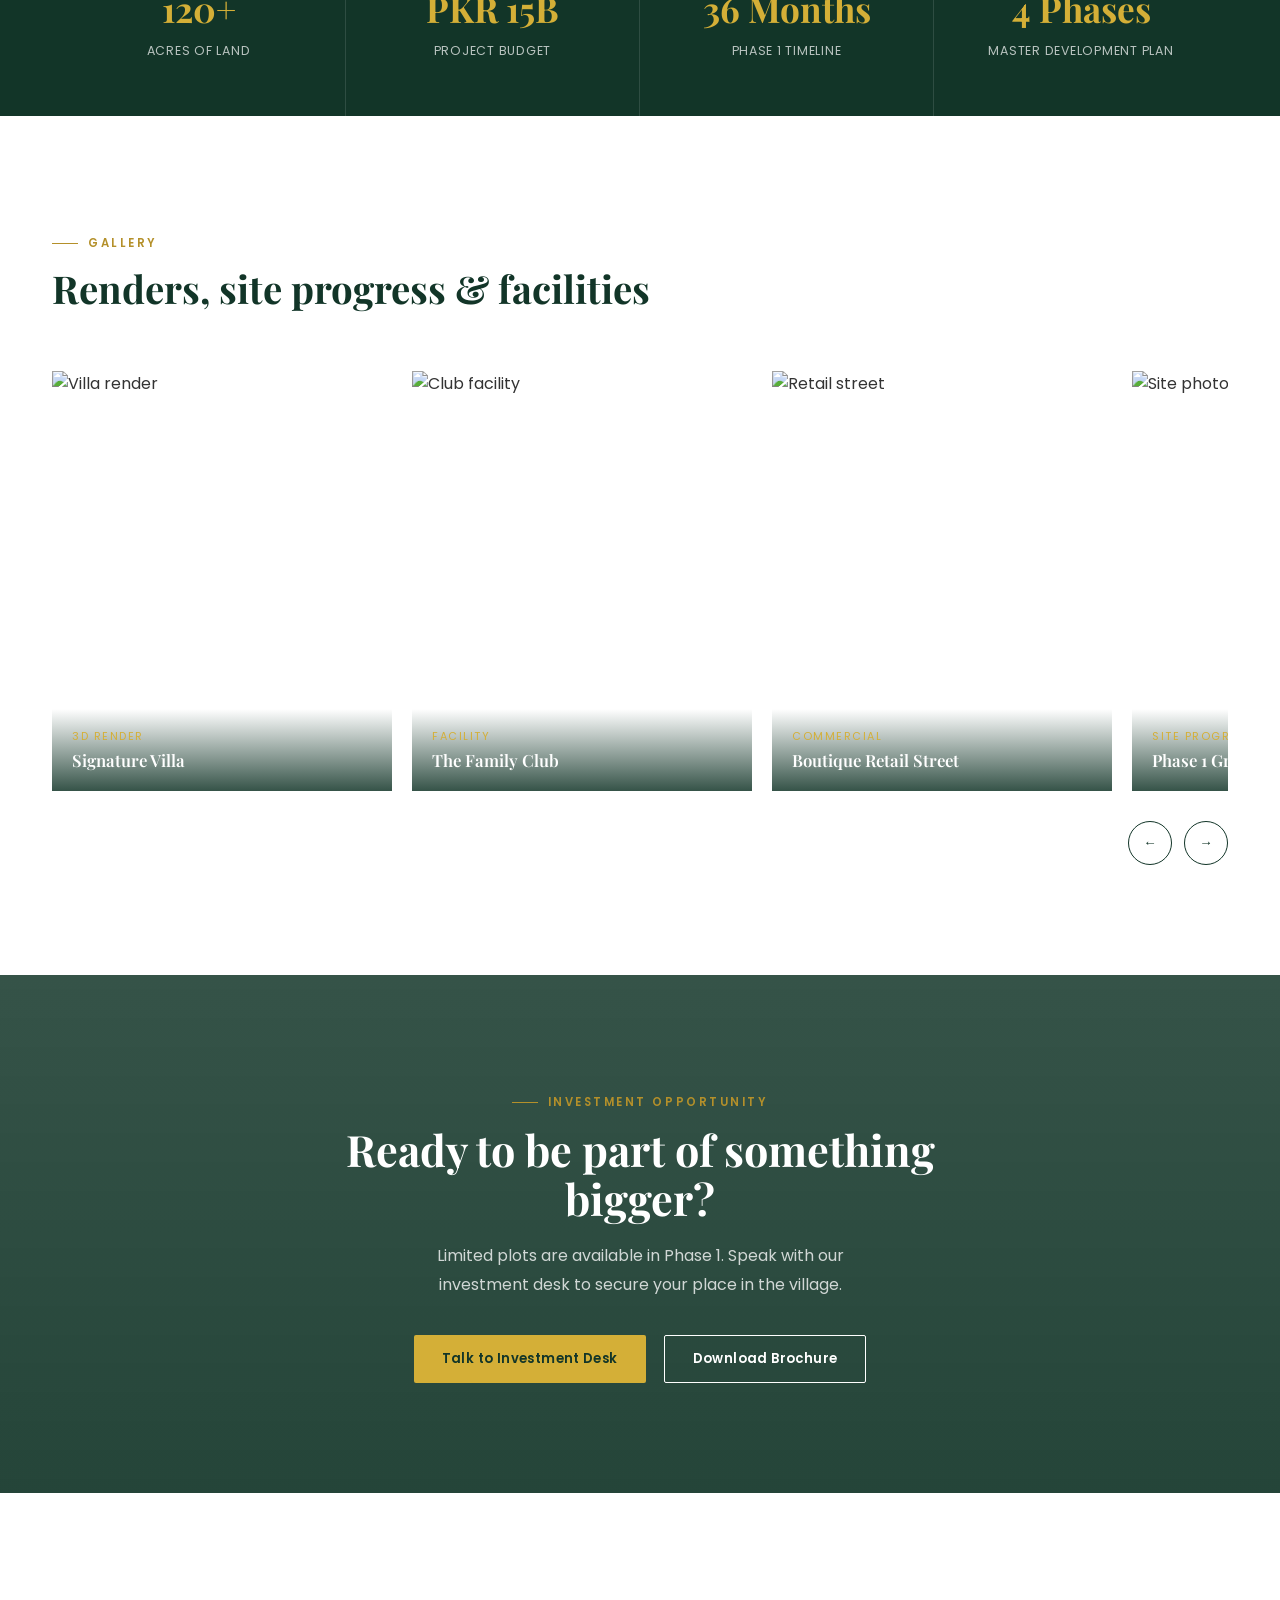
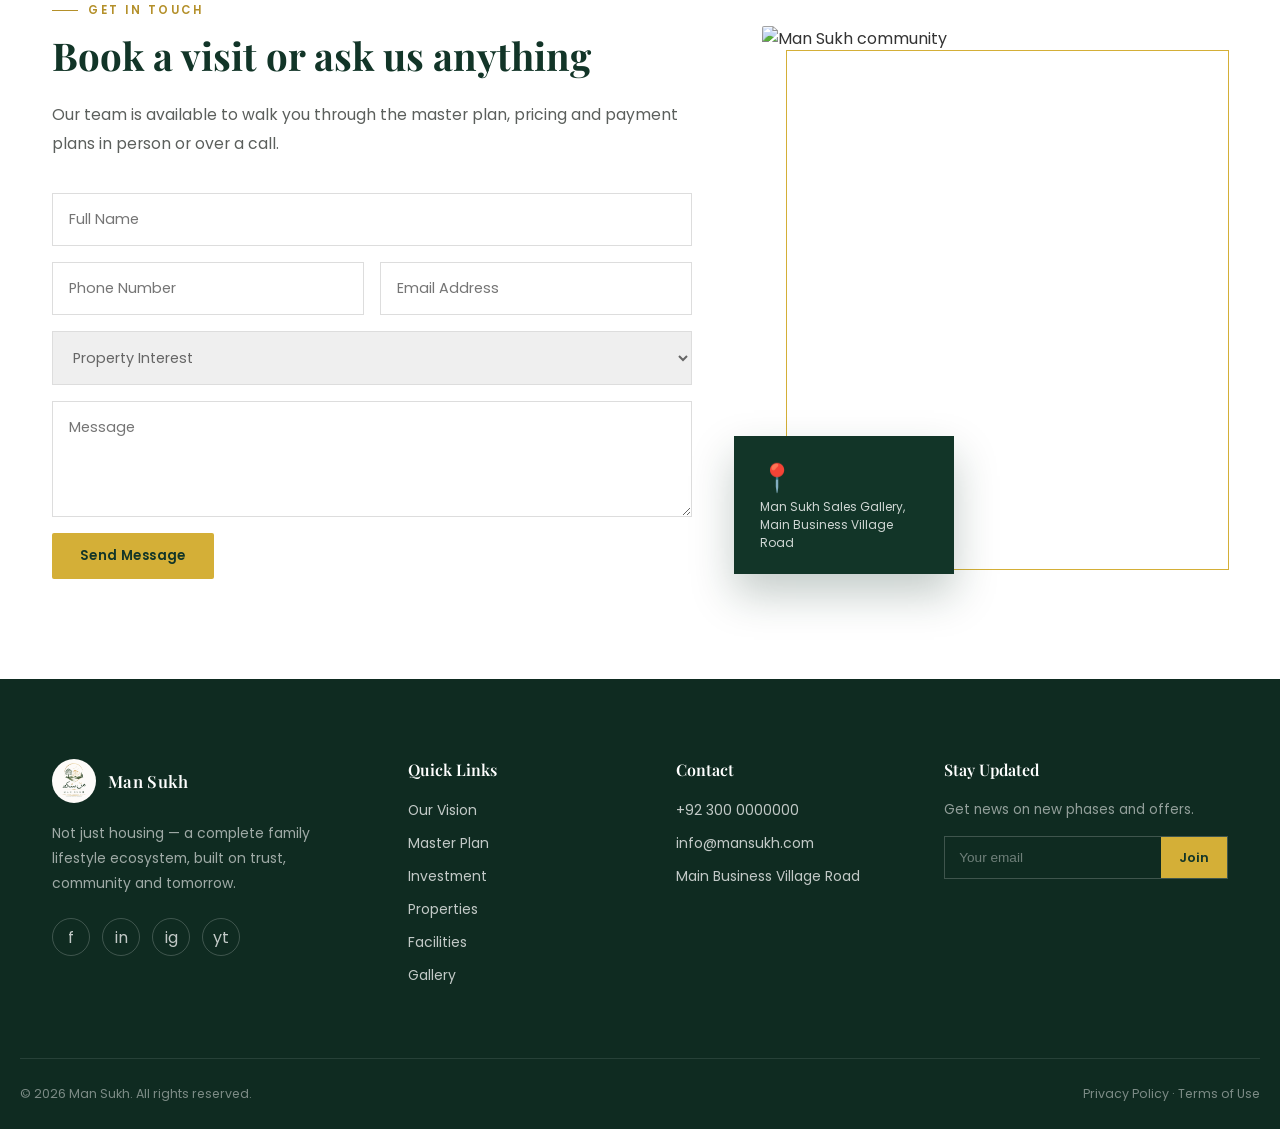
==== commit b1477a3e: "Update index.html" ====
--- a/index.html
+++ b/index.html
@@ -11,6 +11,7 @@
 <body>
 <header id="siteHeader">
   <div class="container nav-wrap">
+    <div class="nav-glow"></div>
     <a href="index.html" class="logo">
       <img src="assets/logo.png" alt="Man Sukh Logo" class="logo-mark" style="width:44px;height:44px;border-radius:50%;object-fit:cover;">
       <div class="logo-text">
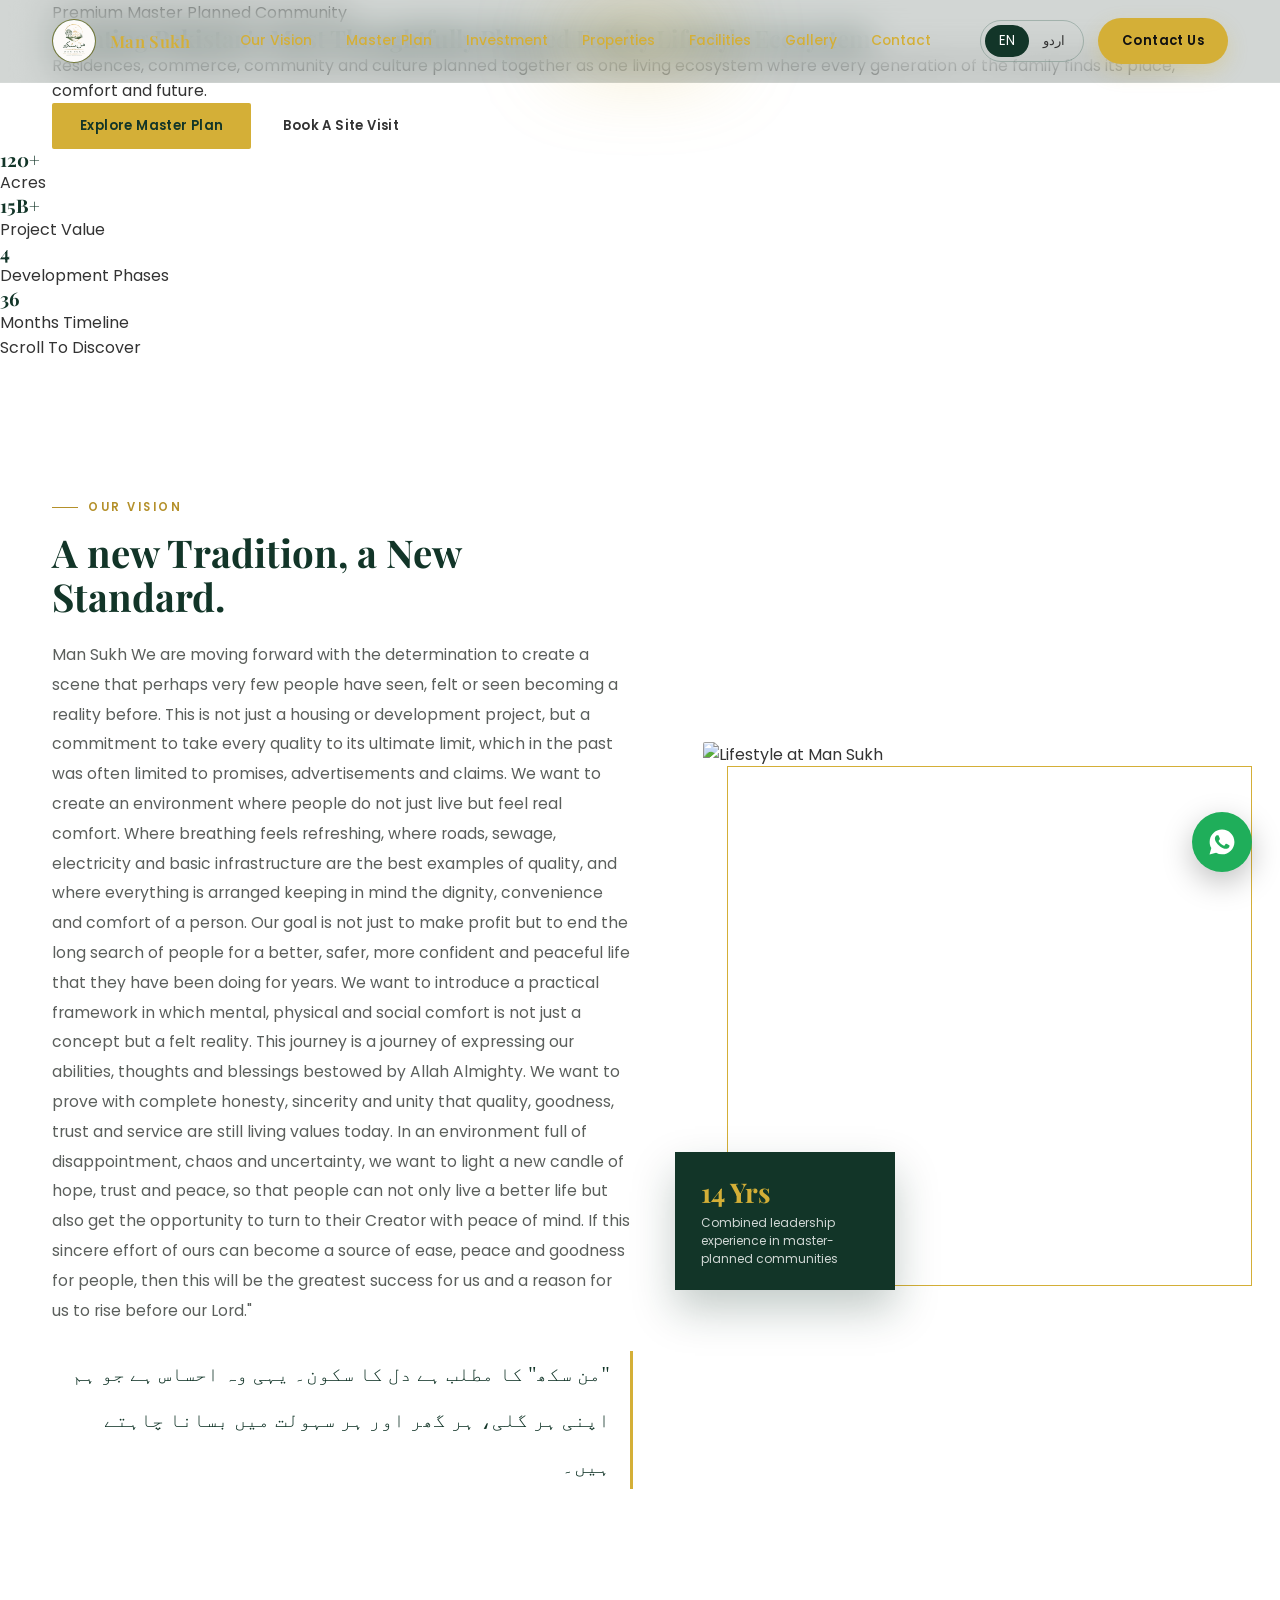
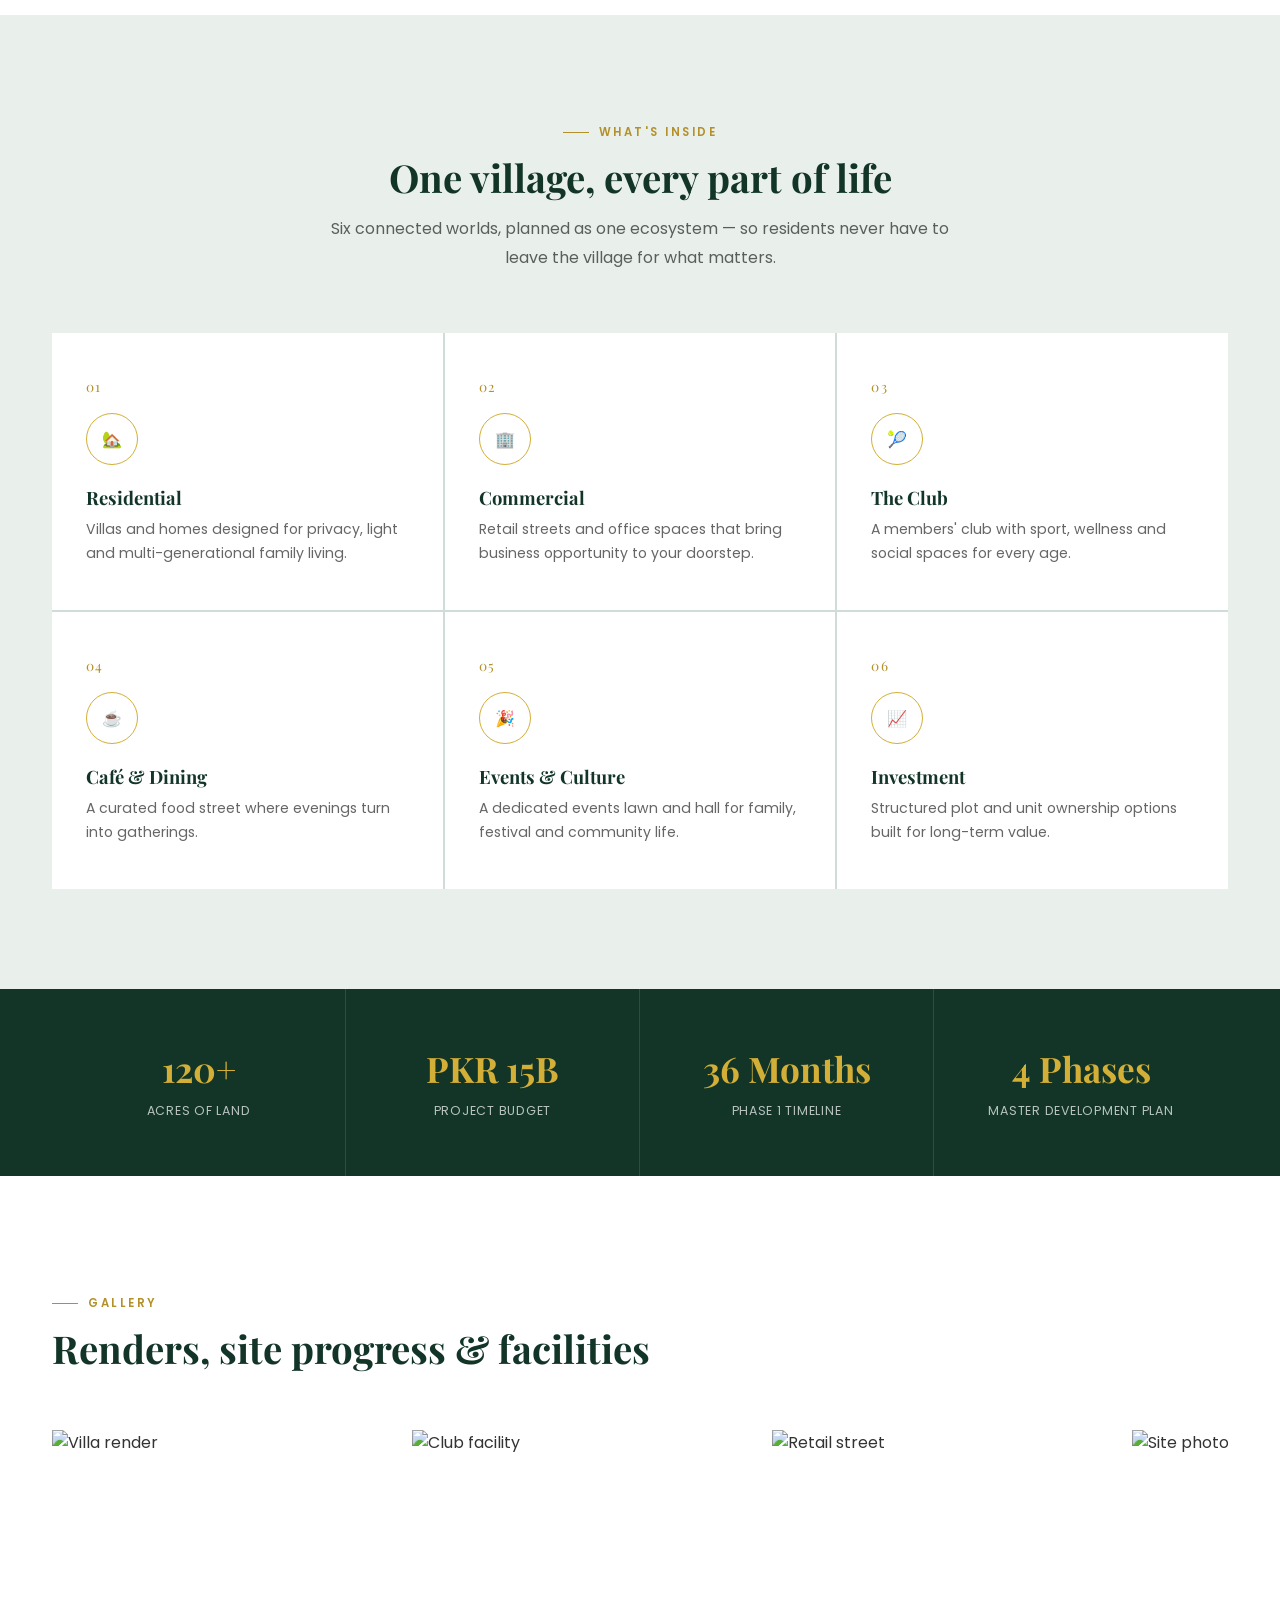
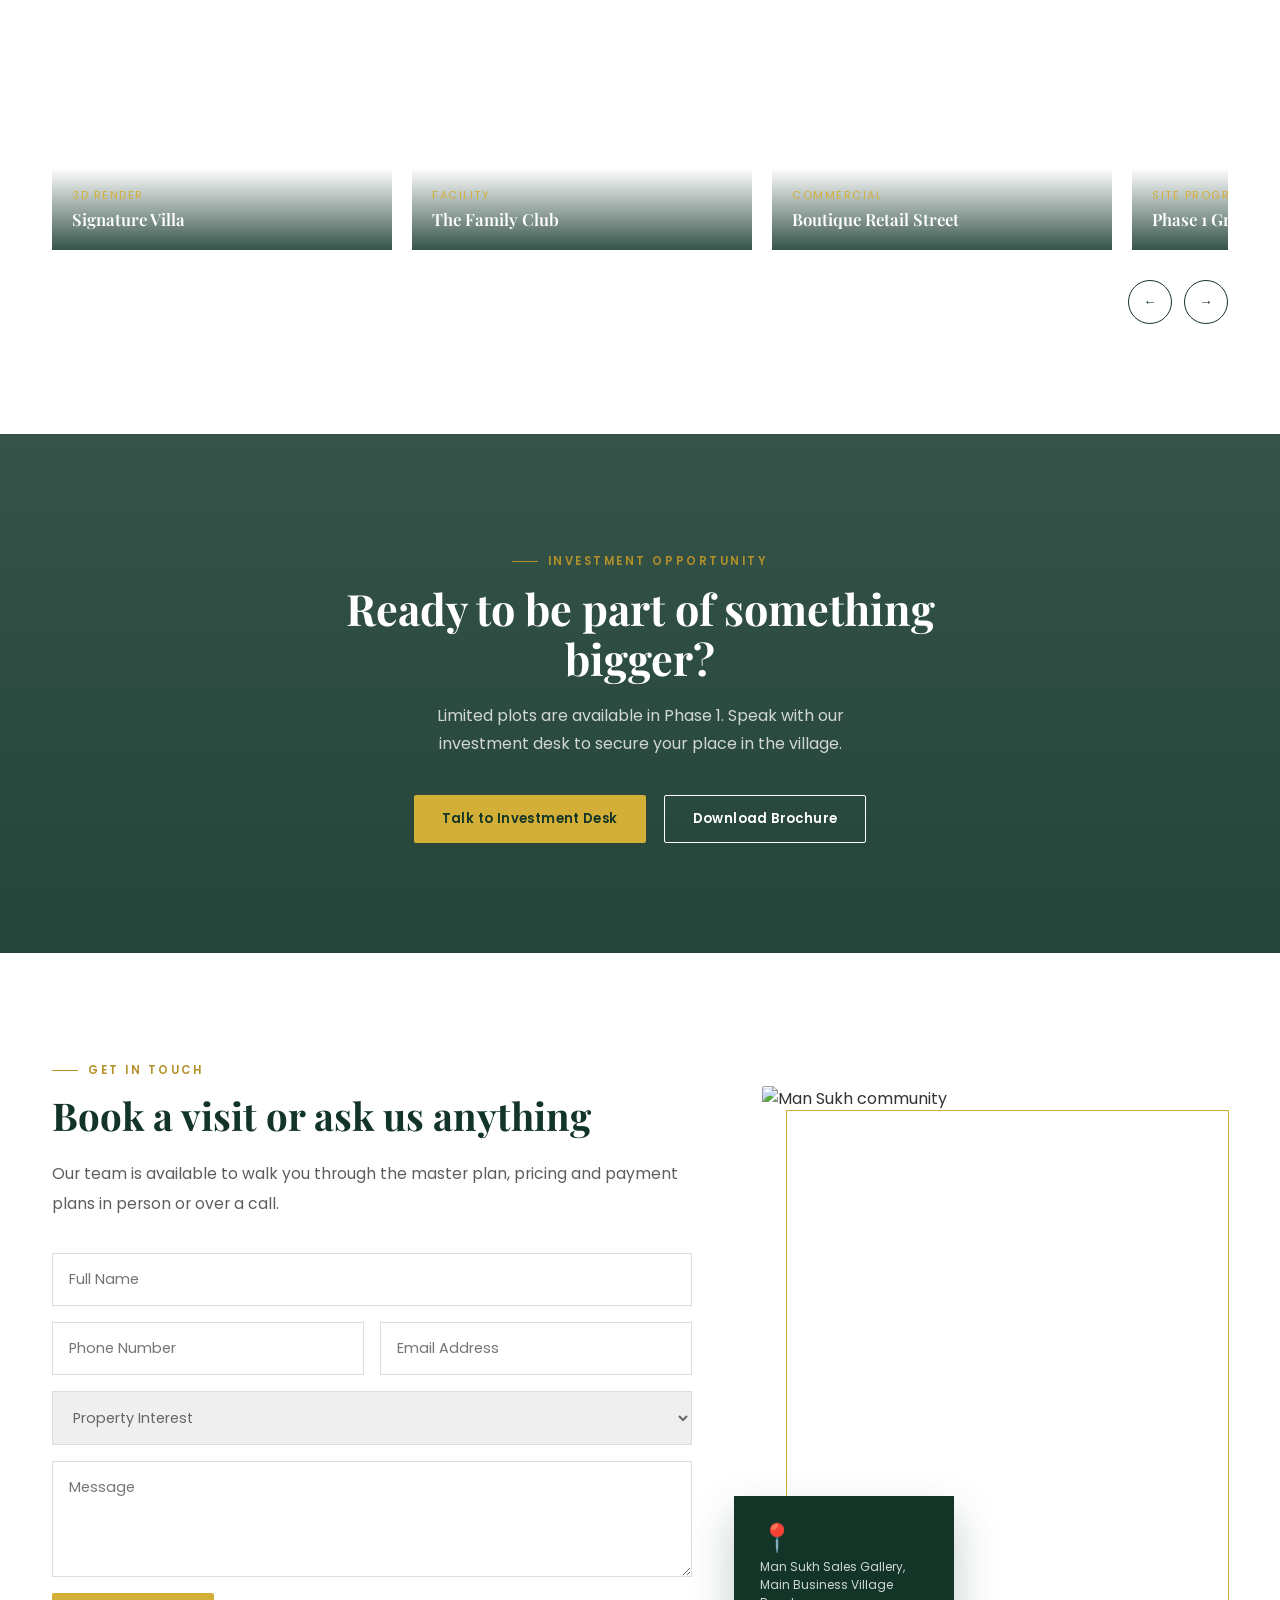
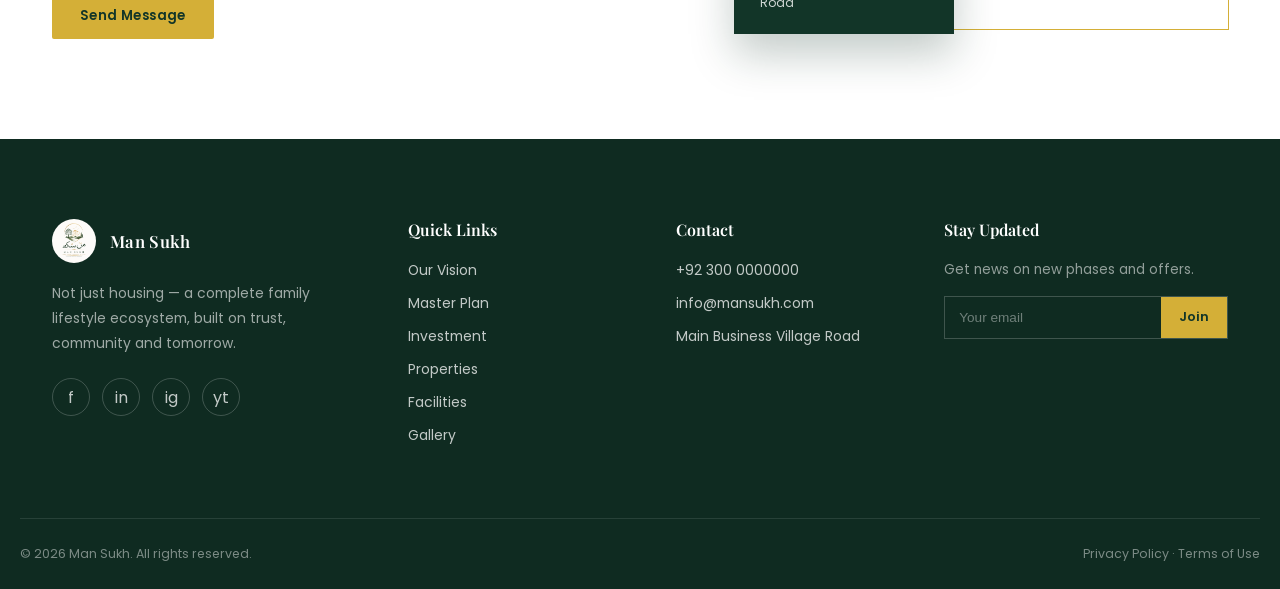
==== commit a1524769: "Update index.html" ====
--- a/index.html
+++ b/index.html
@@ -49,22 +49,88 @@
   <a href="gallery.html" onclick="toggleMobileNav()" data-en="Gallery" data-ur="گیلری">Gallery</a>
   <a href="contact.html" onclick="toggleMobileNav()" data-en="Contact" data-ur="رابطہ">Contact</a>
 </div>
-<!-- HERO -->
-<section class="hero" id="home">
-  <div class="container hero-inner reveal">
-    <div class="eyebrow" data-en="Man Sukh" data-ur="من سکھ ">Man Sukh </div>
-    <h1 data-en='Not just housing - a complete <em>Family Lifestyle Ecosystem</em>.' data-ur="محض رہائش نہیں ایک مکمل <em>خاندانی طرزِ زندگی کا نظام</em>۔">Not just housing - a complete <em>Family Lifestyle Ecosystem</em>.</h1>
-    <p class="lead" data-en="Residences, commerce, community and culture planned as one living ecosystem where every generation of the family finds its place.Not just housing a complete family lifestyle ecosystem" data-ur="صرف رہائش ہی نہیں بلکہ خاندانی طرزِ زندگی کا ایک مکمل نظام رہائش، کاروبار، برادری اور ثقافت ایک ہی زندہ نظام کے طور پر منصوبہ بندی، جہاں خاندان کی ہر نسل کو اپنا مقام ملتا ہے۔">Residences, commerce, community and culture — planned as one living ecosystem where every generation of the family finds its place.</p>
-  </div>
-
-  <div class="hero-stats">
-    <div class="container">
-      <div class="hstat"><div class="num">120+</div><div class="label" data-en="Acres" data-ur="ایکڑ">Acres</div></div>
-      <div class="hstat"><div class="num">PKR 15B</div><div class="label" data-en="Est. Budget" data-ur="تخمینی بجٹ">Est. Budget</div></div>
-      <div class="hstat"><div class="num">4</div><div class="label" data-en="Development Phases" data-ur="ترقیاتی مراحل">Development Phases</div></div>
-      <div class="hstat"><div class="num">36 Mo.</div><div class="label" data-en="Phase 1 Timeline" data-ur="فیز ون ٹائم لائن">Phase 1 Timeline</div></div>
-    </div>
-  </div>
+<!-- PREMIUM HERO -->
+<section class="hero-premium" id="home">
+
+    <div class="hero-overlay"></div>
+
+    <div class="hero-bg"></div>
+
+    <div class="container hero-content">
+
+        <div class="hero-badge">
+            Premium Master Planned Community
+        </div>
+
+        <h1>
+            Creating Pakistan's Most Thoughtfully Planned
+            <span>Family Lifestyle Ecosystem</span>
+        </h1>
+
+        <p>
+            Residences, commerce, community and culture planned together as one
+            living ecosystem where every generation of the family finds its place,
+            comfort and future.
+        </p>
+
+        <div class="hero-buttons">
+
+            <a href="master-plan.html" class="btn btn-gold">
+                Explore Master Plan
+            </a>
+
+            <a href="contact.html" class="btn btn-hero-outline">
+                Book A Site Visit
+            </a>
+
+        </div>
+
+    </div>
+
+    <div class="hero-stats-wrap">
+
+        <div class="hero-stat-card">
+
+            <h3>120+</h3>
+
+            <span>Acres</span>
+
+        </div>
+
+        <div class="hero-stat-card">
+
+            <h3>15B+</h3>
+
+            <span>Project Value</span>
+
+        </div>
+
+        <div class="hero-stat-card">
+
+            <h3>4</h3>
+
+            <span>Development Phases</span>
+
+        </div>
+
+        <div class="hero-stat-card">
+
+            <h3>36</h3>
+
+            <span>Months Timeline</span>
+
+        </div>
+
+    </div>
+
+    <div class="scroll-indicator">
+
+        <span></span>
+
+        <p>Scroll To Discover</p>
+
+    </div>
+
 </section>
 
 <!-- ABOUT -->
--- a/assets/styles.css
+++ b/assets/styles.css
@@ -417,3 +417,196 @@
   .tl-row::before{left:34px;}
   .gal-masonry{columns:2 160px;}
 }
+/*==============================
+PREMIUM HEADER
+==============================*/
+
+#siteHeader{
+
+position:fixed;
+
+top:0;
+
+left:0;
+
+width:100%;
+
+z-index:9999;
+
+padding:18px 0;
+
+transition:.4s ease;
+
+background:rgba(9,28,18,.18);
+
+backdrop-filter:blur(18px);
+
+-webkit-backdrop-filter:blur(18px);
+
+border-bottom:1px solid rgba(255,255,255,.08);
+
+}
+
+#siteHeader.scrolled{
+
+padding:10px 0;
+
+background:rgba(9,28,18,.94);
+
+box-shadow:0 15px 40px rgba(0,0,0,.25);
+
+}
+
+.nav-wrap{
+
+position:relative;
+
+display:flex;
+
+align-items:center;
+
+justify-content:space-between;
+
+}
+
+.nav-glow{
+
+position:absolute;
+
+top:-40px;
+
+left:50%;
+
+transform:translateX(-50%);
+
+width:350px;
+
+height:120px;
+
+background:radial-gradient(circle,
+rgba(212,175,55,.20),
+transparent 70%);
+
+pointer-events:none;
+
+filter:blur(30px);
+
+}
+
+.logo{
+
+display:flex;
+
+align-items:center;
+
+gap:14px;
+
+text-decoration:none;
+
+transition:.35s;
+
+}
+
+.logo:hover{
+
+transform:translateY(-2px);
+
+}
+
+.logo-mark{
+
+transition:.35s;
+
+}
+
+.logo:hover .logo-mark{
+
+transform:rotate(-5deg) scale(1.08);
+
+}
+
+.main-nav{
+
+display:flex;
+
+gap:34px;
+
+}
+
+.main-nav a{
+
+position:relative;
+
+color:#fff;
+
+font-weight:500;
+
+font-size:.95rem;
+
+text-decoration:none;
+
+transition:.35s;
+
+}
+
+.main-nav a::after{
+
+content:"";
+
+position:absolute;
+
+left:50%;
+
+bottom:-8px;
+
+width:0;
+
+height:2px;
+
+background:#D4AF37;
+
+transition:.35s;
+
+transform:translateX(-50%);
+
+}
+
+.main-nav a:hover{
+
+color:#D4AF37;
+
+}
+
+.main-nav a:hover::after{
+
+width:100%;
+
+}
+
+.btn-outline-dark{
+
+background:#D4AF37;
+
+color:#111;
+
+border:none;
+
+padding:13px 24px;
+
+border-radius:50px;
+
+font-weight:600;
+
+transition:.35s;
+
+box-shadow:0 8px 20px rgba(212,175,55,.25);
+
+}
+
+.btn-outline-dark:hover{
+
+transform:translateY(-3px);
+
+box-shadow:0 18px 40px rgba(212,175,55,.35);
+
+}
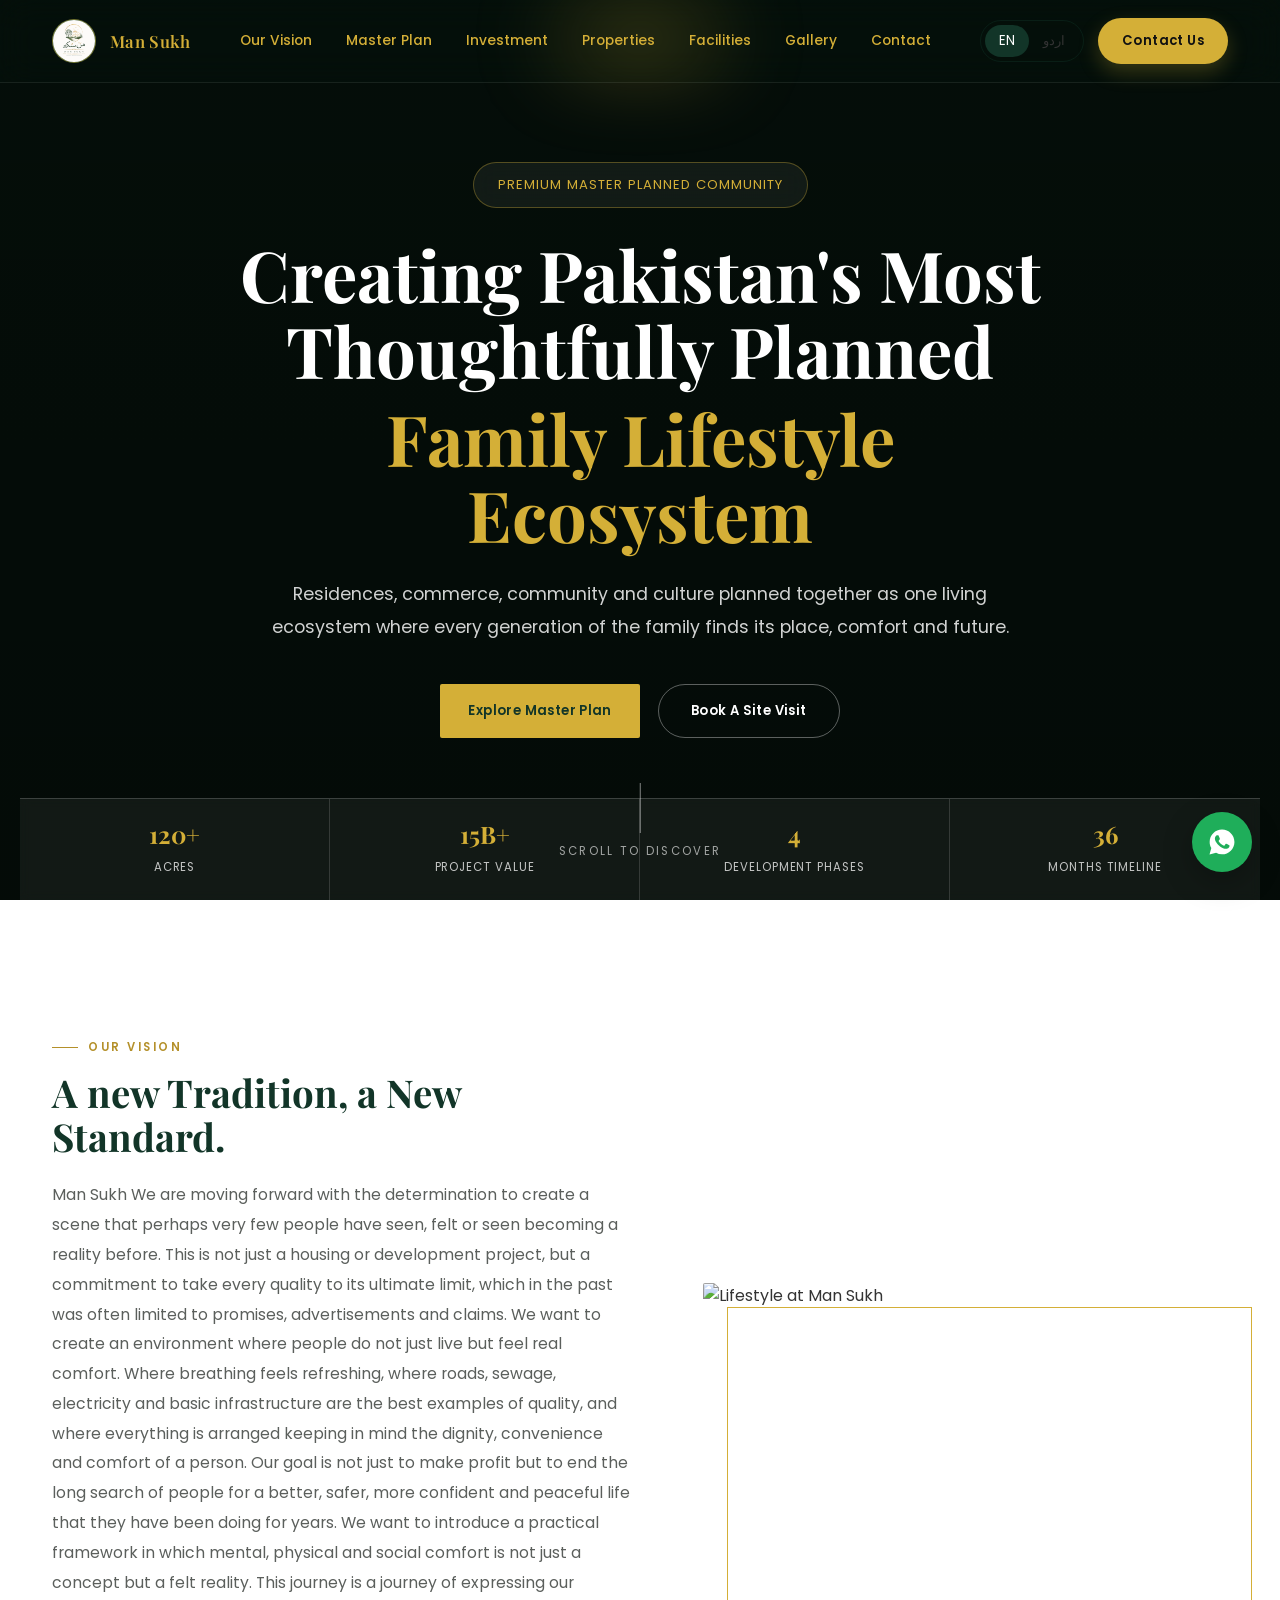
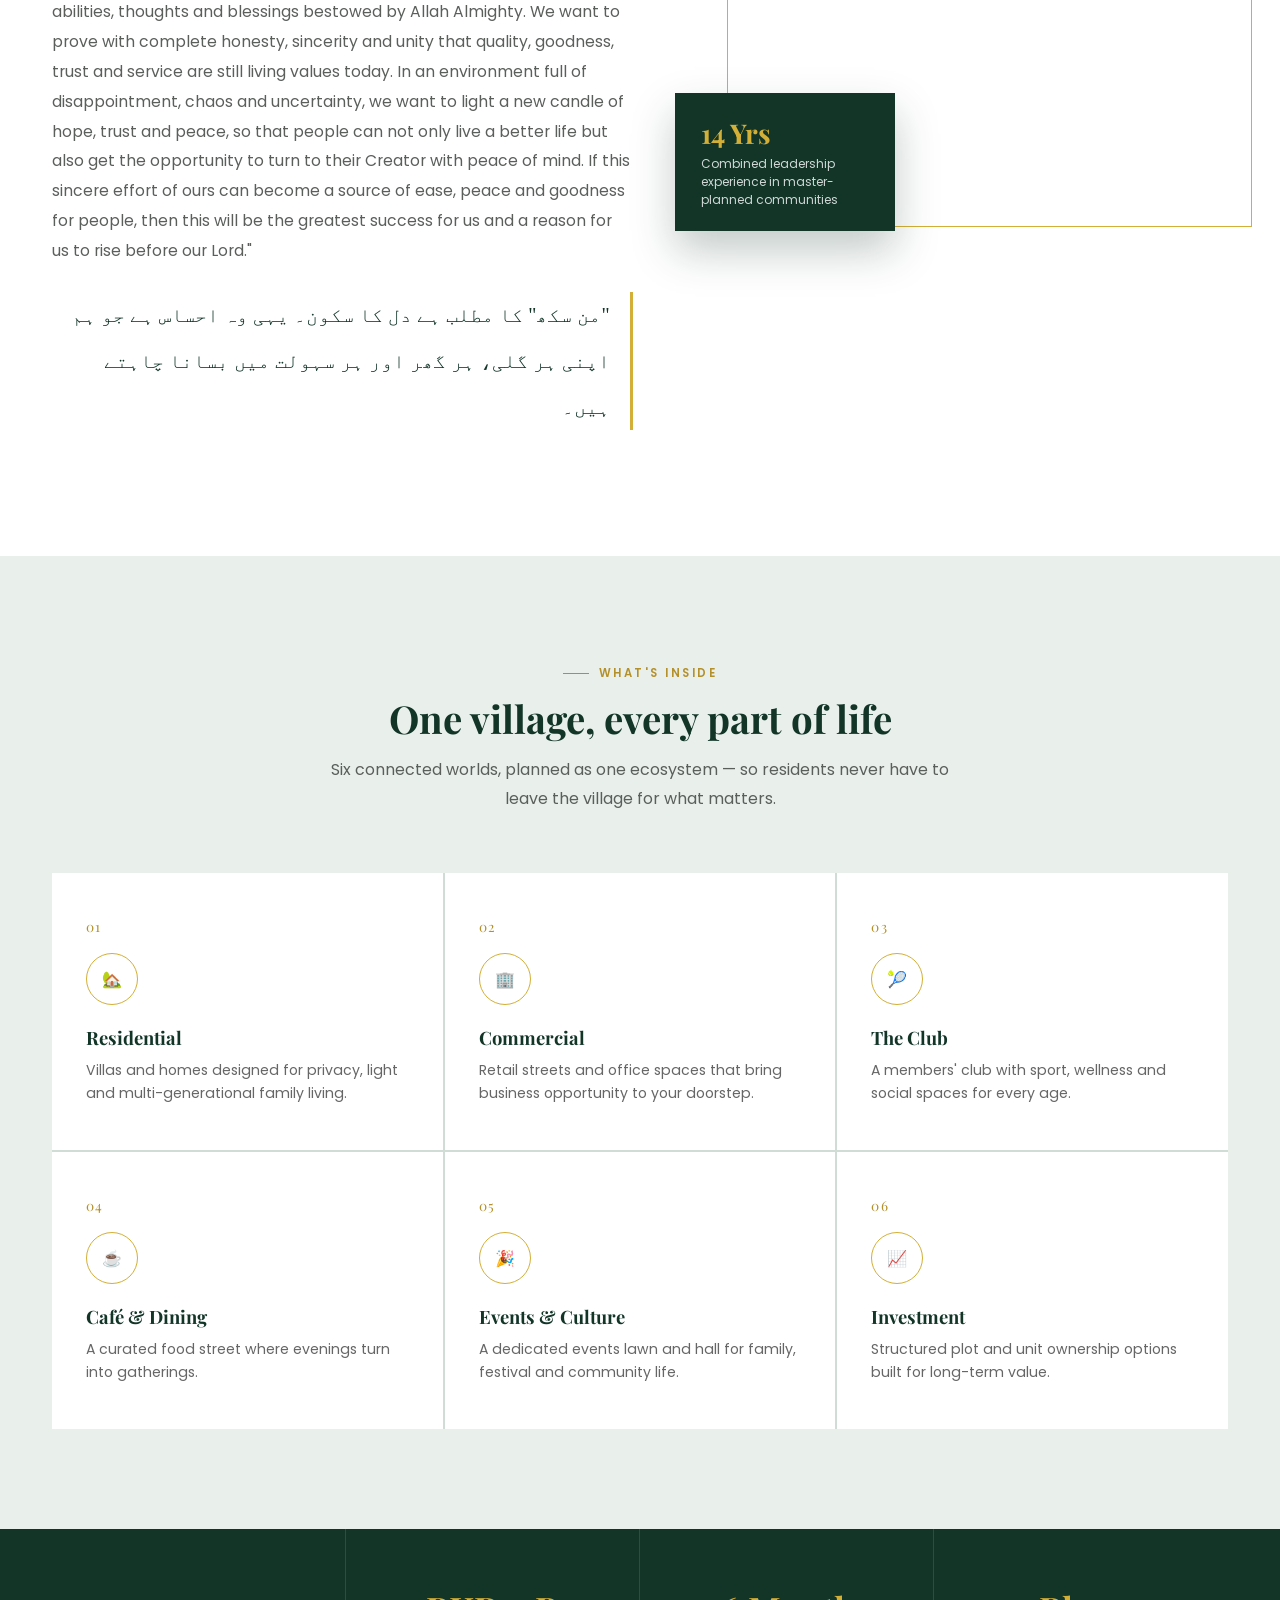
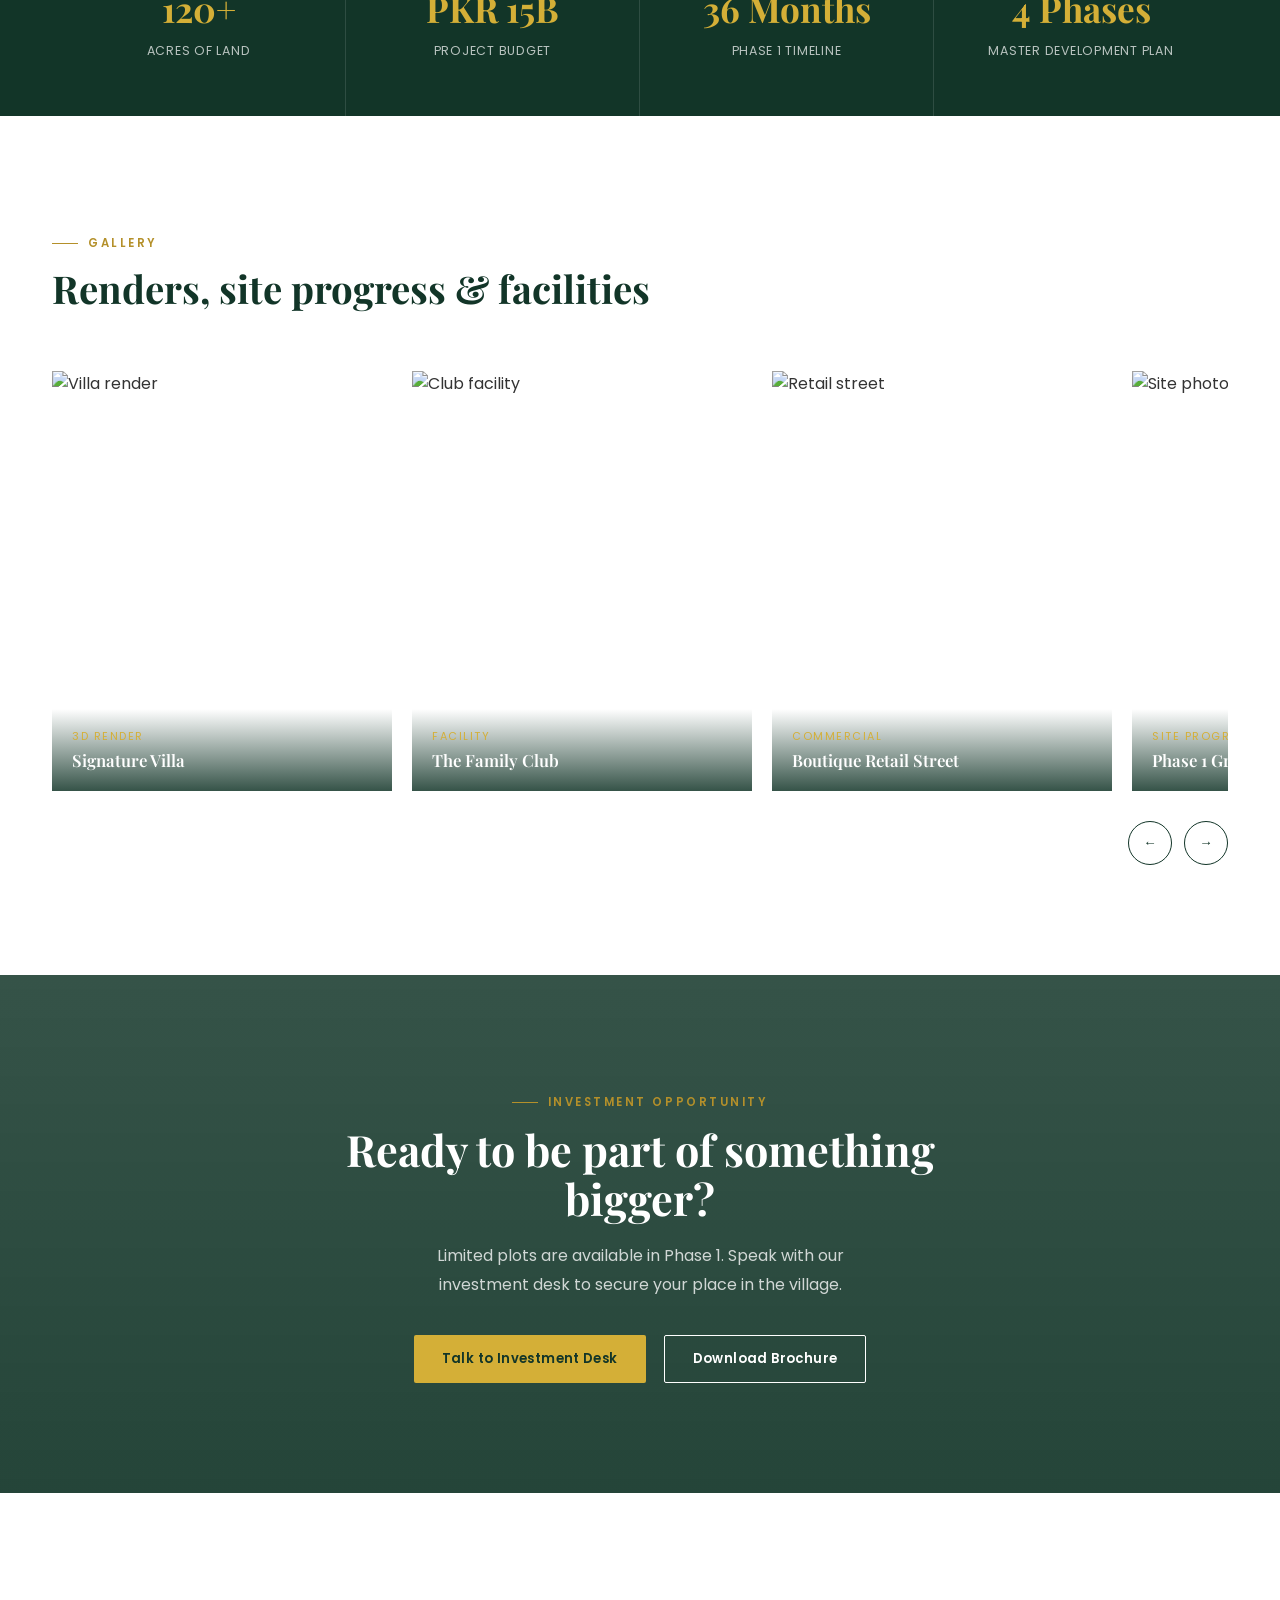
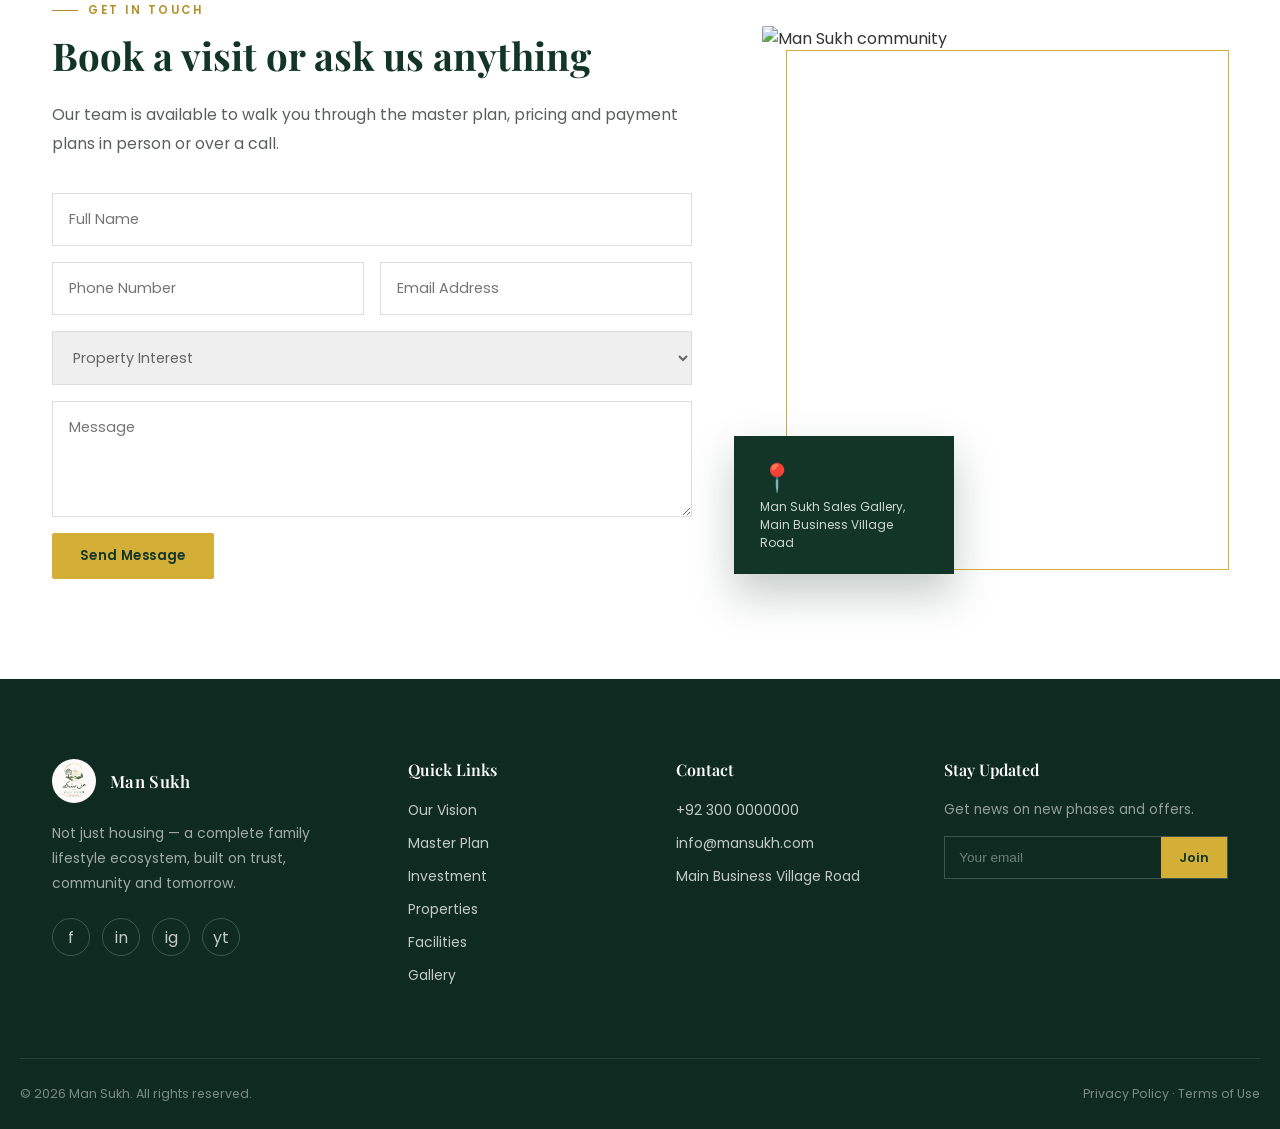
==== commit 1580b727: "Remove lightbox elements from index.html Removed lightbox HTML elements from the index file." ====
--- a/index.html
+++ b/index.html
@@ -367,10 +367,7 @@
   <svg width="30" height="30" viewBox="0 0 24 24" fill="white"><path d="M12.04 2C6.58 2 2.13 6.45 2.13 11.91c0 1.75.46 3.45 1.32 4.95L2 22l5.25-1.38a9.9 9.9 0 0 0 4.79 1.22h.01c5.46 0 9.91-4.45 9.91-9.91C21.96 6.45 17.51 2 12.04 2zm5.8 14.05c-.24.68-1.4 1.3-1.93 1.38-.5.08-1.13.11-1.82-.11-.42-.13-.96-.31-1.65-.6-2.9-1.25-4.8-4.17-4.94-4.36-.14-.19-1.18-1.57-1.18-3 0-1.42.75-2.12 1.02-2.41.27-.29.58-.36.78-.36.19 0 .39 0 .56.01.18.01.42-.07.65.5.24.58.82 2 .89 2.15.07.15.12.32.02.52-.1.19-.15.32-.29.49-.15.17-.31.38-.44.51-.15.15-.3.31-.13.6.17.29.76 1.25 1.63 2.02 1.12 1 2.06 1.31 2.35 1.46.29.15.46.13.63-.08.17-.2.72-.84.91-1.13.19-.29.38-.24.63-.15.26.1 1.64.77 1.92.91.28.14.47.21.53.33.07.12.07.68-.17 1.36z"/></svg>
 </a>
 
-<div class="lightbox" id="lightbox" onclick="closeLightbox()">
-  <span class="lightbox-close">&times;</span>
-  <img id="lightboxImg" src="" alt="">
-</div>
+
 
 <script src="assets/script.js"></script>
 </body>
--- a/assets/styles.css
+++ b/assets/styles.css
@@ -610,3 +610,249 @@
 box-shadow:0 18px 40px rgba(212,175,55,.35);
 
 }
+/*==================================
+PREMIUM HERO
+==================================*/
+
+.hero-premium{
+
+position:relative;
+
+height:100vh;
+
+min-height:850px;
+
+display:flex;
+
+align-items:center;
+
+justify-content:center;
+
+overflow:hidden;
+
+background:#081810;
+
+}
+
+.hero-bg{
+
+position:absolute;
+
+inset:0;
+
+background:url("assets/hero.jpg") center center/cover no-repeat;
+
+animation:heroZoom 20s ease-in-out infinite alternate;
+
+transform:scale(1);
+
+}
+
+.hero-overlay{
+
+position:absolute;
+
+inset:0;
+
+background:
+linear-gradient(
+180deg,
+rgba(0,0,0,.45),
+rgba(0,0,0,.55)
+),
+
+linear-gradient(
+90deg,
+rgba(8,24,16,.90),
+rgba(8,24,16,.45)
+);
+
+z-index:1;
+
+}
+
+.hero-content{
+
+position:relative;
+
+z-index:5;
+
+max-width:900px;
+
+text-align:center;
+
+}
+
+.hero-badge{
+
+display:inline-flex;
+
+align-items:center;
+
+justify-content:center;
+
+padding:12px 24px;
+
+border:1px solid rgba(212,175,55,.35);
+
+background:rgba(255,255,255,.06);
+
+backdrop-filter:blur(12px);
+
+border-radius:999px;
+
+font-size:.82rem;
+
+letter-spacing:1px;
+
+text-transform:uppercase;
+
+color:#d4af37;
+
+margin-bottom:28px;
+
+}
+
+.hero-content h1{
+
+font-family:'Playfair Display',serif;
+
+font-size:clamp(3rem,7vw,6.5rem);
+
+line-height:1.08;
+
+font-weight:700;
+
+color:#fff;
+
+margin-bottom:26px;
+
+}
+
+.hero-content h1 span{
+
+display:block;
+
+color:#d4af37;
+
+margin-top:12px;
+
+}
+
+.hero-content p{
+
+max-width:760px;
+
+margin:0 auto;
+
+font-size:1.1rem;
+
+line-height:1.9;
+
+color:rgba(255,255,255,.82);
+
+margin-bottom:40px;
+
+}
+
+.hero-buttons{
+
+display:flex;
+
+justify-content:center;
+
+gap:18px;
+
+flex-wrap:wrap;
+
+}
+
+.btn-hero-outline{
+
+padding:16px 32px;
+
+border:1px solid rgba(255,255,255,.35);
+
+border-radius:60px;
+
+color:#fff;
+
+text-decoration:none;
+
+font-weight:600;
+
+transition:.35s;
+
+}
+
+.btn-hero-outline:hover{
+
+background:white;
+
+color:#111;
+
+}
+/* Missing hero stats + scroll indicator styles */
+@keyframes heroZoom{
+  0%{transform:scale(1);}
+  100%{transform:scale(1.12);}
+}
+
+.hero-stats-wrap{
+  position:absolute;
+  bottom:0; left:0; right:0;
+  z-index:5;
+  display:grid;
+  grid-template-columns:repeat(4,1fr);
+  max-width:1240px;
+  margin:0 auto;
+  background:rgba(255,255,255,0.06);
+  border-top:1px solid rgba(255,255,255,0.18);
+  backdrop-filter:blur(6px);
+}
+.hero-stat-card{
+  padding:22px 20px;
+  text-align:center;
+  border-right:1px solid rgba(255,255,255,0.15);
+  color:#fff;
+}
+.hero-stat-card:last-child{border-right:none;}
+.hero-stat-card h3{
+  font-family:var(--font-head);
+  color:var(--gold);
+  font-size:1.5rem;
+  font-weight:700;
+  margin-bottom:4px;
+}
+.hero-stat-card span{
+  color:rgba(255,255,255,.75);
+  font-size:.72rem;
+  letter-spacing:.08em;
+  text-transform:uppercase;
+}
+
+.scroll-indicator{
+  position:absolute;
+  left:50%;
+  bottom:40px;
+  transform:translateX(-50%);
+  z-index:5;
+  color:rgba(255,255,255,.6);
+  font-size:.72rem;
+  letter-spacing:.2em;
+  text-transform:uppercase;
+  display:flex;
+  flex-direction:column;
+  align-items:center;
+  gap:10px;
+}
+.scroll-indicator span{
+  width:1px; height:50px;
+  background:rgba(255,255,255,.5);
+  display:block;
+}
+
+/* Slightly tone down hero heading so it doesn't crowd on laptop screens */
+.hero-content h1{
+  font-size:clamp(2.4rem,5.5vw,5.2rem);
+}
